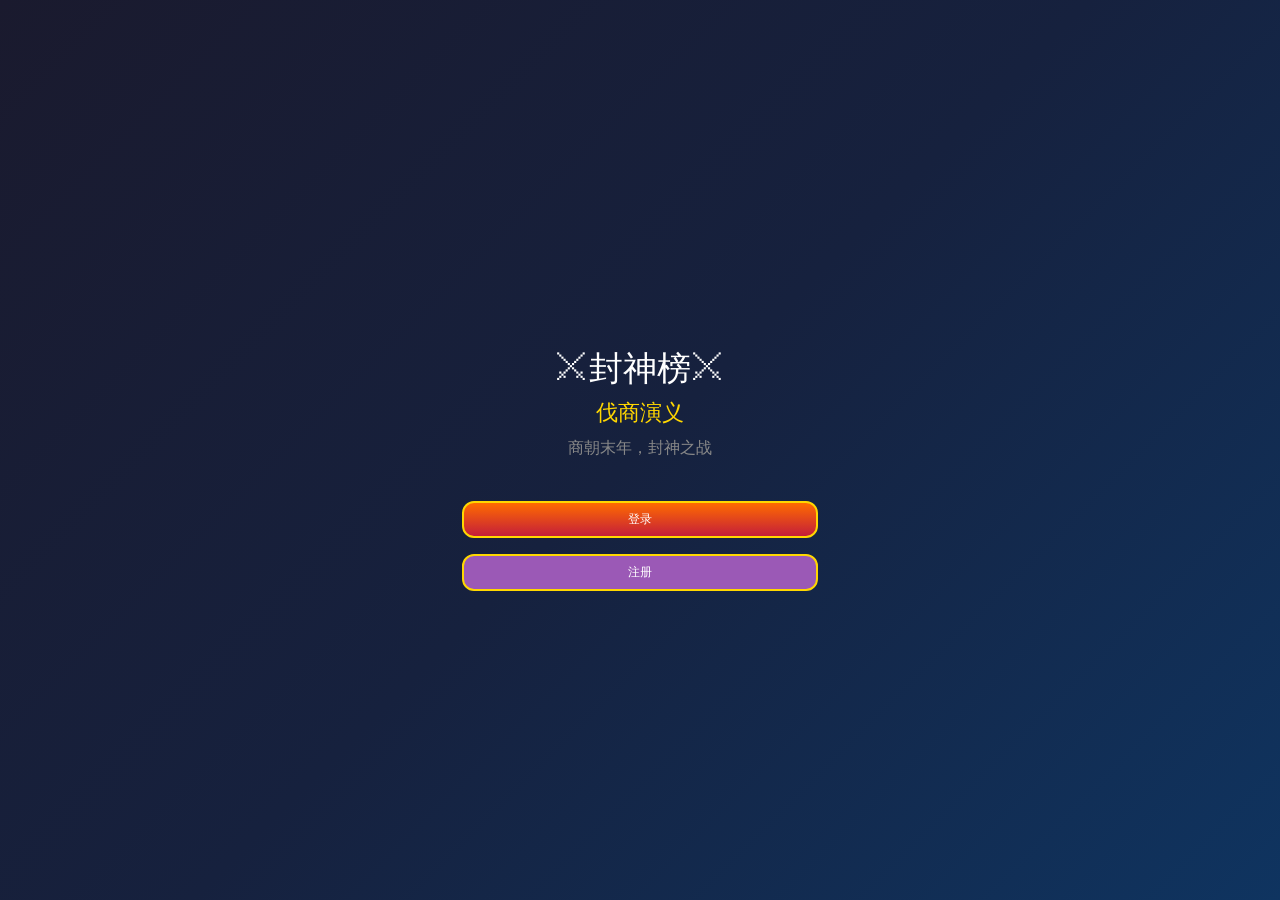
==== target/classes/static/index.html @ 0af7b87e "后端启动成功: 修复PlayerController+H2数据库" ====
<!DOCTYPE html>
<html lang="zh-CN">
<head>
<meta charset="UTF-8">
<meta name="viewport" content="width=device-width,initial-scale=1">
<title>封神榜 - 伐商演义</title>
<style>
*{margin:0;padding:0;box-sizing:border-box}
body{font-family:"Microsoft YaHei";background:linear-gradient(135deg,#1a1a2e,#16213e,#0f3460);min-height:100vh;color:#fff}
#game-container{max-width:480px;margin:0 auto;min-height:100vh}
.screen{display:none;min-height:100vh;flex-direction:column;padding:12px}
.screen.active{display:flex}
.title{font-size:22px;color:#ffd700;text-align:center;margin:10px 0}
.btn{background:linear-gradient(180deg,#ff6b00,#c41e3a);border:2px solid #ffd700;color:#fff;padding:8px 14px;font-size:12px;border-radius:12px;margin:4px;cursor:pointer}
.btn-small{padding:5px 10px;font-size:10px}
.btn-green{background:linear-gradient(180deg,#27ae60,#1e8449)}
#title-screen{justify-content:center;align-items:center;text-align:center}
.menu-buttons{display:flex;flex-direction:column;gap:8px;width:80%;margin-top:20px}
.input-group{margin-bottom:10px}
.input-group input{width:100%;padding:8px;border:2px solid #4a9eff;border-radius:6px;background:rgba(0,0,0,0.3);color:#fff;font-size:13px;text-align:center}
.top-bar{display:flex;justify-content:space-between;padding:6px 10px;background:rgba(0,0,0,0.3);border-radius:6px;margin-bottom:8px;font-size:10px}
.partner-list{display:grid;grid-template-columns:repeat(2,1fr);gap:6px;padding-bottom:55px}
.partner-card{background:rgba(255,255,255,0.08);border-radius:8px;padding:8px;border:1px solid #333;position:relative}
.partner-card.selected{border-color:#ffd700;background:rgba(255,215,0,0.1)}
.star{display:flex;font-size:9px;margin:2px 0}
.star span{color:#ffd700}
.partner-header{display:flex;align-items:center;gap:6px}
.partner-avatar{width:28px;height:28px;border-radius:50%;background:rgba(0,0,0,0.3);display:flex;align-items:center;justify-content:center;font-size:13px}
.upgrade-btn{position:absolute;top:3px;right:3px;font-size:8px;padding:2px 5px;background:#27ae60;border-radius:5px}
.star-btn{position:absolute;bottom:3px;right:3px;font-size:8px;padding:2px 5px;background:#9b59b6;border-radius:5px}
.chapter-list,.quest-list,.rank-list{display:flex;flex-direction:column;gap:6px;padding-bottom:55px}
.chapter-card,.quest-card,.rank-card{background:rgba(255,255,255,0.08);border-radius:8px;padding:8px;display:flex;justify-content:space-between;align-items:center}
.bottom-nav{display:flex;justify-content:space-around;padding:6px;background:rgba(0,0,0,0.5);position:fixed;bottom:0;width:100%;max-width:480px}
.nav-item{display:flex;flex-direction:column;align-items:center;font-size:8px;color:#888;cursor:pointer;padding:3px 6px}
.nav-item.active{color:#ffd700}
.modal{display:none;position:fixed;top:0;left:0;width:100%;height:100%;background:rgba(0,0,0,0.85);justify-content:center;align-items:center;z-index:1000}
.modal.active{display:flex}
.modal-content{background:#1a1a2e;border:2px solid #ffd700;border-radius:12px;padding:12px;max-width:280px;text-align:center}
.shop-items,.treasure-list{display:flex;flex-direction:column;gap:6px;padding-bottom:55px}
.shop-card,.treasure-card{background:rgba(255,255,255,0.08);border-radius:8px;padding:8px;display:flex;align-items:center;gap:8px}
#battle-screen{padding:8px}
.battle-field{flex:1;display:flex;flex-direction:column;justify-content:space-between}
.battle-side{display:flex;flex-direction:column;gap:4px;margin:6px 0}
.battle-unit{display:flex;align-items:center;gap:6px;padding:4px 8px;background:rgba(0,0,0,0.3);border-radius:4px}
.battle-unit.enemy{flex-direction:row-reverse}
.unit-avatar{width:24px;height:24px;border-radius:50%;background:rgba(255,0,0,0.2);display:flex;align-items:center;justify-content:center;font-size:11px}
.unit-hp-bar{width:40px;height:3px;background:#333;border-radius:2px;overflow:hidden}
.unit-hp-fill{height:100%;background:linear-gradient(90deg,#e74c3c,#f39c12);transition:width 0.3s}
.battle-actions{display:grid;grid-template-columns:repeat(2,1fr);gap:4px;padding:8px;background:rgba(0,0,0,0.4);border-radius:8px;margin-top:6px}
.skill-btn{padding:6px;border-radius:4px;font-size:10px;cursor:pointer;border:none}
.skill-btn.normal{background:#3498db;color:#fff}
.skill-btn.skill{background:#9b59b6;color:#fff}
.skill-btn.ultimate{background:linear-gradient(180deg,#e74c3c,#c0392b);color:#ffd700;grid-column:span 2}
.battle-log{font-size:9px;color:#aaa;text-align:center;padding:6px;max-height:40px;overflow-y:auto}
.gacha-card{background:linear-gradient(180deg,#1a1a2e,#0d1b2a);border:3px solid #ffd700;border-radius:12px;padding:12px;margin:10px 0}
.gacha-avatar{font-size:30px}
.gacha-name{color:#ffd700;font-weight:bold;margin-top:4px}
.toast{position:fixed;top:12%;left:50%;transform:translateX(-50%);background:rgba(0,0,0,0.9);color:#ffd700;padding:8px 14px;border-radius:14px;z-index:2000;border:1px solid #ffd700;font-size:11px}
.tab-content{display:none}
.tab-content.active{display:block}
.quest-reward{font-size:9px;color:#ffd700}
</style>
</head>
<body>
<div id="game-container">
<div id="title-screen" class="screen active">
<div style="font-size:34px;margin-top:40px">⚔封神榜⚔</div>
<div class="title" style="margin-top:6px">伐商演义</div>
<div style="color:#888;margin-bottom:18px">商朝末年，封神之战</div>
<div class="menu-buttons">
<button class="btn" onclick="showLogin()">登录</button>
<button class="btn" style="background:#9b59b6" onclick="showRegister()">注册</button>
</div>
</div>
<div id="login-screen" class="screen">
<div class="title">登录</div>
<div class="input-group" style="max-width:220px;margin:0 auto"><input type="text" id="login-username" placeholder="用户名"></div>
<div class="input-group" style="max-width:220px;margin:0 auto"><input type="password" id="login-password" placeholder="密码"></div>
<button class="btn" onclick="doLogin()">登录</button>
<button class="btn btn-small" onclick="showScreen('title-screen')">返回</button>
</div>
<div id="register-screen" class="screen">
<div class="title">注册</div>
<div class="input-group" style="max-width:220px;margin:0 auto"><input type="text" id="reg-username" placeholder="用户名"></div>
<div class="input-group" style="max-width:220px;margin:0 auto"><input type="password" id="reg-password" placeholder="密码"></div>
<button class="btn" onclick="doRegister()">注册</button>
<button class="btn btn-small" onclick="showScreen('title-screen')">返回</button>
</div>
<div id="main-screen" class="screen">
<div class="top-bar"><span>💎 <span id="lingqi">0</span></span><span>💰 <span id="gold">0</span></span><span>⚔ <span id="zhanli">0</span></span></div>
<div id="tab-partners" class="tab-content active"><div style="margin-bottom:6px;font-size:10px;color:#888">点击选择 | ↑升级 | ★升星</div><div id="partners-list" class="partner-list"></div></div>
<div id="tab-battle" class="tab-content"><div id="chapter-list" class="chapter-list"></div></div>
<div id="tab-treasures" class="tab-content"><div id="treasure-list" class="treasure-list"></div></div>
<div id="tab-quests" class="tab-content"><div id="quest-list" class="quest-list"></div></div>
<div id="tab-rank" class="tab-content"><div id="rank-list" class="rank-list"></div></div>
<div class="bottom-nav">
<div class="nav-item active" onclick="showTab('partners')"><span style="font-size:14px">👥</span><span>伙伴</span></div>
<div class="nav-item" onclick="showTab('battle')"><span style="font-size:14px">⚔</span><span>战斗</span></div>
<div class="nav-item" onclick="showTab('treasures')"><span style="font-size:14px">🔮</span><span>法宝</span></div>
<div class="nav-item" onclick="showTab('quests')"><span style="font-size:14px">📋</span><span>任务</span></div>
<div class="nav-item" onclick="showTab('rank')"><span style="font-size:14px">🏆</span><span>排行</span></div>
</div>
</div>
<div id="battle-screen" class="screen">
<div style="text-align:center;margin-bottom:4px"><span id="battle-title" style="color:#ffd700;font-weight:bold">战斗</span></div>
<div class="battle-field"><div class="battle-side" id="enemy-side"></div><div class="battle-log" id="battle-log">战斗开始！</div><div class="battle-side" id="player-side"></div></div>
<div class="battle-actions" id="battle-actions">
<button class="skill-btn normal" onclick="battleAttack()">⚔ 普攻</button>
<button class="skill-btn skill" onclick="battleSkill()">✨ 技能</button>
<button class="skill-btn ultimate" onclick="battleUltimate()">🔥 大招</button>
</div>
<button class="btn btn-small" onclick="exitBattle()" style="margin-top:4px">← 返回</button>
</div>
</div>
<div id="modal" class="modal" onclick="closeModal()">
<div class="modal-content" onclick="event.stopPropagation()">
<h3 id="modal-title" style="color:#ffd700;margin-bottom:8px">提示</h3>
<p id="modal-text" style="margin-bottom:10px"></p>
<div id="modal-buttons"></div>
</div>
</div>
<script>
var API_BASE = "http://localhost:8080/api";
var state = {token: "", playerId: null, username: "", player: null, partners: [], treasures: [], battle: null};

function showScreen(id) {
    document.querySelectorAll(".screen").forEach(function(x){x.classList.remove("active")});
    document.getElementById(id).classList.add("active");
}
function showLogin(){showScreen("login-screen")}
function showRegister(){showScreen("register-screen")}
function showTab(tab) {
    document.querySelectorAll(".nav-item").forEach(function(x){x.classList.remove("active")});
    event.target.closest(".nav-item").classList.add("active");
    document.querySelectorAll(".tab-content").forEach(function(x){x.classList.remove("active")});
    document.getElementById("tab-"+tab).classList.add("active");
    if(tab==="partners")loadPartners();
    else if(tab==="battle")loadChapters();
    else if(tab==="treasures")loadTreasures();
    else if(tab==="quests")loadQuests();
    else if(tab==="rank")loadRanks();
}
function showToast(msg) {
    var t=document.createElement("div");
    t.className="toast";t.textContent=msg;document.body.appendChild(t);
    setTimeout(function(){t.remove()},2000);
}
function showModal(txt,tit) {
    document.getElementById("modal-title").textContent=tit||"提示";
    document.getElementById("modal-text").textContent=txt;
    document.getElementById("modal-buttons").innerHTML='<button class="btn" onclick="closeModal()">确定</button>';
    document.getElementById("modal").classList.add("active");
}
function closeModal(){document.getElementById("modal").classList.remove("active")}

async function api(url, data) {
    var opts = {method: data ? "POST" : "GET", headers:{"Content-Type":"application/json"}};
    if(state.token) opts.headers["Authorization"] = "Bearer " + state.token;
    if(data) opts.body = JSON.stringify(data);
    var res = await fetch(API_BASE + url, opts);
    return await res.json();
}

async function doLogin() {
    var username = document.getElementById("login-username").value.trim();
    var password = document.getElementById("login-password").value;
    if(!username || !password) return showModal("请输入用户名和密码");
    var r = await api("/auth/login", {username:username, password:password});
    if(r.success) {
        state.token = r.token;
        state.playerId = r.playerId;
        state.username = r.username;
        localStorage.setItem("fengshen_token", r.token);
        localStorage.setItem("fengshen_playerId", r.playerId);
        showScreen("main-screen");
        loadAll();
    } else {
        showModal(r.message);
    }
}

async function doRegister() {
    var username = document.getElementById("reg-username").value.trim();
    var password = document.getElementById("reg-password").value;
    if(!username || !password) return showModal("请输入用户名和密码");
    var r = await api("/auth/register", {username:username, password:password});
    if(r.success) {
        showToast("注册成功，请登录");
        showScreen("login-screen");
    } else {
        showModal(r.message);
    }
}

async function loadAll() {
    var r = await api("/player/" + state.playerId);
    if(r.success) {
        state.player = r.player;
        state.partners = r.partners || [];
        state.treasures = r.treasures || [];
        renderTopBar();
    }
}

function renderTopBar() {
    document.getElementById("lingqi").textContent = state.player.lingqi || 0;
    document.getElementById("gold").textContent = state.player.gold || 0;
    document.getElementById("zhanli").textContent = calcZhanli();
}

function calcZhanli() {
    return state.partners.reduce(function(s,p){return s+(p.hp||0)+(p.atk||0)*2;},0)+(state.player.name.length||0)*10;
}

async function loadPartners() {
    var r = await api("/partner/list?playerId=" + state.playerId);
    if(r.success) {
        state.partners = r.partners || [];
        renderPartners();
    }
}

function renderPartners() {
    var list = document.getElementById("partners-list");
    if(state.partners.length === 0) {
        list.innerHTML = '<div style="grid-column:span2;text-align:center;padding:20px;color:#888">暂无伙伴<br><button class="btn" style="margin-top:10px" onclick="doGacha()">抽卡</button></div>';
        return;
    }
    list.innerHTML = state.partners.map(function(p,i) {
        var sel = p.selected ? "selected" : "";
        var cost = Math.floor(50 * Math.pow(1.5, p.level||1));
        var starCost = Math.floor(200 * Math.pow(2, p.star||0));
        var stars = "★".repeat(p.star||0);
        return '<div class="partner-card ' + sel + '" onclick="togglePartner(' + i + ')"><div class="partner-header"><div class="partner-avatar">' + p.icon + '</div><div><div style="font-weight:bold;font-size:11px">' + p.name + '</div><div style="font-size:8px;color:#888">Lv.' + (p.level||1) + '</div></div></div><div class="star"><span>' + stars + '</span></div><div style="font-size:8px;color:#aaa">♥ ' + p.hp + ' | ⚔ ' + p.atk + '</div><button class="upgrade-btn" onclick="event.stopPropagation();upgradePartner(' + i + ')">↑' + cost + '</button><button class="star-btn" onclick="event.stopPropagation();starPartner(' + i + ')">★' + starCost + '</button></div>';
    }).join("");
}

async function togglePartner(i) {
    var p = state.partners[i];
    var r = await api("/partner/select", {playerId:state.playerId, partnerId:p.id, selected:!p.selected});
    if(r.success) loadPartners();
}

async function upgradePartner(i) {
    var p = state.partners[i];
    var r = await api("/gacha/upgrade", {playerId:state.playerId, partnerId:p.id});
    if(r.success) {showToast(p.name + " 升级到 Lv." + r.level); loadPartners(); renderTopBar();}
    else showModal(r.message);
}

async function starPartner(i) {
    var p = state.partners[i];
    var r = await api("/partner/star", {playerId:state.playerId, partnerId:p.id});
    if(r.success) {showToast(p.name + " 升星到 " + r.star + "★"); loadPartners(); renderTopBar();}
    else showModal(r.message);
}

async function doGacha() {
    var r = await api("/gacha/draw", {playerId:state.playerId, cost:50});
    if(r.success) {
        showModal("<div class='gacha-card' style='border-color:#" + (r.quality=="red"?"e74c3c":r.quality=="orange"?"e67e22":"9b59b6") + "'><div class='gacha-avatar'>" + r.partner.icon + "</div><div class='gacha-name'>" + r.partner.name + "</div></div>", "抽卡结果");
        loadPartners();
        loadAll();
    } else {
        showModal(r.message);
    }
}

async function loadChapters() {
    var r = await api("/player/chapters");
    var list = document.getElementById("chapter-list");
    list.innerHTML = r.map(function(c) {
        return '<div class="chapter-card"><div><div style="font-weight:bold">' + c.name + '</div><div style="font-size:9px;color:#888">' + c.title + " - " + c.desc + '</div></div><div><button class="btn btn-small" onclick="startBattle(' + c.id + ')">战斗</button></div></div>';
    }).join("");
}

async function startBattle(chapterId) {
    var r = await api("/battle/start", {playerId:state.playerId, chapterId:chapterId});
    if(!r.success) {showModal(r.message);return;}
    if(r.playerUnits.length === 0) {showModal("请先选择伙伴");return;}
    state.battle = {chapterId:chapterId, units:r.playerUnits, enemies:r.enemyUnits, turn:1, log:["战斗开始！"]};
    showScreen("battle-screen");
    document.getElementById("battle-title").textContent = r.chapterId + "章";
    renderBattle();
}

function renderBattle() {
    var b = state.battle;
    document.getElementById("enemy-side").innerHTML = b.enemies.filter(function(u){return u.currentHp>0}).map(function(u){return"<div class='battle-unit enemy'><div class='unit-avatar'>"+u.icon+"</div><div style='flex:1'><div style='font-size:11px'>"+u.name+"</div><div class='unit-hp-bar'><div class='unit-hp-fill' style='width:"+(u.currentHp/u.maxHp*100)+"%'></div></div></div></div>"}).join("");
    document.getElementById("player-side").innerHTML = b.units.filter(function(u){return u.currentHp>0}).map(function(u){return"<div class='battle-unit'><div class='unit-avatar' style='background:rgba(0,100,255,0.2)'>"+u.icon+"</div><div style='flex:1'><div style='font-size:11px'>"+u.name+"</div><div class='unit-hp-bar'><div class='unit-hp-fill' style='width:"+(u.currentHp/u.maxHp*100)+"%'></div></div></div></div>"}).join("");
    document.getElementById("battle-log").innerHTML = b.log.slice(-3).join("<br>");
    var pa = b.units.filter(function(u){return u.currentHp>0}).length;
    var ea = b.enemies.filter(function(u){return u.currentHp>0}).length;
    if(ea===0){battleWin();return;}
    if(pa===0){battleLose();return;}
}

async function battleAttack() {
    var b = state.battle;
    var pl = b.units.filter(function(u){return u.currentHp>0});
    var en = b.enemies.filter(function(u){return u.currentHp>0});
    if(pl.length===0||en.length===0)return;
    var att = pl[Math.floor(Math.random()*pl.length)];
    var tgt = en[Math.floor(Math.random()*en.length)];
    var dmg = Math.max(1, att.atk - Math.floor(Math.random()*20));
    tgt.currentHp = Math.max(0, tgt.currentHp - dmg);
    b.log.push("⚔ " + att.name + " 普攻 " + tgt.name + "，造成 " + dmg + " 伤害");
    if(tgt.currentHp>0 && en.length>0) {
        var eAtt = en[Math.floor(Math.random()*en.length)];
        var eTgt = pl[Math.floor(Math.random()*pl.length)];
        var eDmg = Math.max(1, eAtt.atk - Math.floor(Math.random()*25));
        eTgt.currentHp = Math.max(0, eTgt.currentHp - eDmg);
        b.log.push("💢 " + eAtt.name + " 反击 " + eTgt.name + "，造成 " + eDmg + " 伤害");
    }
    b.turn++;renderBattle();
}

async function battleSkill() {
    var b = state.battle;
    var pl = b.units.filter(function(u){return u.currentHp>0});
    var en = b.enemies.filter(function(u){return u.currentHp>0});
    if(pl.length===0||en.length===0)return;
    var att = pl[Math.floor(Math.random()*pl.length)];
    var tgt = en[Math.floor(Math.random()*en.length)];
    var dmg = Math.max(1, Math.floor(att.atk*1.5) - Math.floor(Math.random()*20));
    tgt.currentHp = Math.max(0, tgt.currentHp - dmg);
    b.log.push("✨ " + att.name + " 使用技能，重创 " + tgt.name + "，造成 " + dmg + " 伤害");
    if(tgt.currentHp>0 && en.length>0) {
        var eAtt = en[Math.floor(Math.random()*en.length)];
        var eTgt = pl[Math.floor(Math.random()*pl.length)];
        var eDmg = Math.max(1, eAtt.atk - Math.floor(Math.random()*25));
        eTgt.currentHp = Math.max(0, eTgt.currentHp - eDmg);
        b.log.push("💢 " + eAtt.name + " 反击 " + eTgt.name + "，造成 " + eDmg + " 伤害");
    }
    b.turn++;renderBattle();
}

async function battleUltimate() {
    var b = state.battle;
    var pl = b.units.filter(function(u){return u.currentHp>0});
    var en = b.enemies.filter(function(u){return u.currentHp>0});
    if(pl.length===0||en.length===0)return;
    var td = 0;
    pl.forEach(function(att){en.forEach(function(tgt){if(tgt.currentHp>0){var d=Math.max(1,Math.floor(att.atk*2)-Math.floor(Math.random()*30));tgt.currentHp=Math.max(0,tgt.currentHp-d);td+=d}})});
    b.log.push("🔥 " + pl.map(function(p){return p.name;}).join("、") + " 发动合体大招，造成 " + td + " 群体伤害！");
    var eAtt = en.find(function(u){return u.currentHp>0});
    if(eAtt) {
        var eTgt = pl[Math.floor(Math.random()*pl.length)];
        var eDmg = Math.max(1, Math.floor(eAtt.atk*1.2)-Math.floor(Math.random()*20));
        eTgt.currentHp = Math.max(0, eTgt.currentHp - eDmg);
        b.log.push("💢 " + eAtt.name + " 反击 " + eTgt.name + "，造成 " + eDmg + " 伤害");
    }
    b.turn++;renderBattle();
}

async function battleWin() {
    var r = await api("/battle/result", {playerId:state.playerId, chapterId:state.battle.chapterId, win:true});
    document.getElementById("battle-log").innerHTML = "<span style='color:#ffd700'>🎉 战斗胜利！</span>";
    document.getElementById("battle-actions").innerHTML = "<div style='grid-column:span 3;text-align:center;padding:10px'><div style='color:#ffd700;margin-bottom:10px'>获得 " + (r.lingqi||0) + "灵气 " + (r.gold||0) + "金币</div><button class='btn' onclick='exitBattle()'>返回</button></div>";
    loadAll();
}

function battleLose() {
    document.getElementById("battle-log").innerHTML = "<span style='color:#e74c3c'>💀 战斗失败！</span>";
    document.getElementById("battle-actions").innerHTML = "<div style='grid-column:span 3;text-align:center;padding:10px'><button class='btn' onclick='startBattle(state.battle.chapterId)'>重新挑战</button><button class='btn' onclick='exitBattle()'>返回</button></div>";
}

function exitBattle(){state.battle=null;showScreen("main-screen");loadAll();}

async function loadTreasures() {
    var r = await api("/treasure/list?playerId=" + state.playerId);
    if(r.success) {
        var list = document.getElementById("treasure-list");
        list.innerHTML = r.allTreasures.map(function(t) {
            var owned = r.treasures.some(function(x){return x.treasureId===t.id});
            var btn = owned ? "✓ 已领" : "<button class='btn btn-small' onclick='receiveTreasure(" + t.id + ")'>领取</button>";
            return '<div class="treasure-card"><div style="font-size:18px">' + t.icon + '</div><div style="flex:1"><div style="font-weight:bold;font-size:10px">' + t.name + '</div><div style="font-size:8px;color:#ffd700">' + t.bonus + '</div></div>' + btn + '</div>';
        }).join("");
    }
}

async function receiveTreasure(id) {
    var r = await api("/treasure/receive", {playerId:state.playerId, treasureId:id});
    if(r.success) showToast("获得法宝 " + r.treasure.name);
    loadTreasures();
}

async function loadQuests() {
    var r = await api("/quest/list");
    var list = document.getElementById("quest-list");
    list.innerHTML = r.map(function(q) {
        return '<div class="quest-card"><div><div style="font-weight:bold;font-size:11px">' + q.name + '</div><div style="font-size:9px;color:#888">' + q.desc + '</div></div><div style="text-align:right"><div class="quest-reward">💎' + (q.reward.lingqi||q.reward.gold||0) + '</div><button class="btn btn-small btn-green" onclick="claimQuest(' + q.id + ')">领取</button></div></div>';
    }).join("");
}

async function claimQuest(id) {
    var r = await api("/quest/claim", {playerId:state.playerId, questId:id});
    if(r.success) {showToast("任务完成！");loadAll();}
}

async function loadRanks() {
    var r = await api("/rank/list");
    if(r.success) {
        var zhanliRank = r.zhanliRank || [];
        var list = document.getElementById("rank-list");
        list.innerHTML = '<div style="font-weight:bold;margin-bottom:6px">战力榜</div>' + zhanliRank.map(function(p,i) {
            return '<div class="rank-card"><div style="width:20px;font-size:11px;font-weight:bold;color:#ffd700">' + (i+1) + '</div><div style="flex:1"><div style="font-size:11px">' + (p.name||"玩家") + '</div><div style="font-size:9px;color:#888">战力:' + (p.zhanli||0) + '</div></div></div>';
        }).join("");
    }
}

var token = localStorage.getItem("fengshen_token");
var playerId = localStorage.getItem("fengshen_playerId");
if(token && playerId) {
    state.token = token;
    state.playerId = parseInt(playerId);
    showScreen("main-screen");
    loadAll();
}
</script>
</body>
</html>
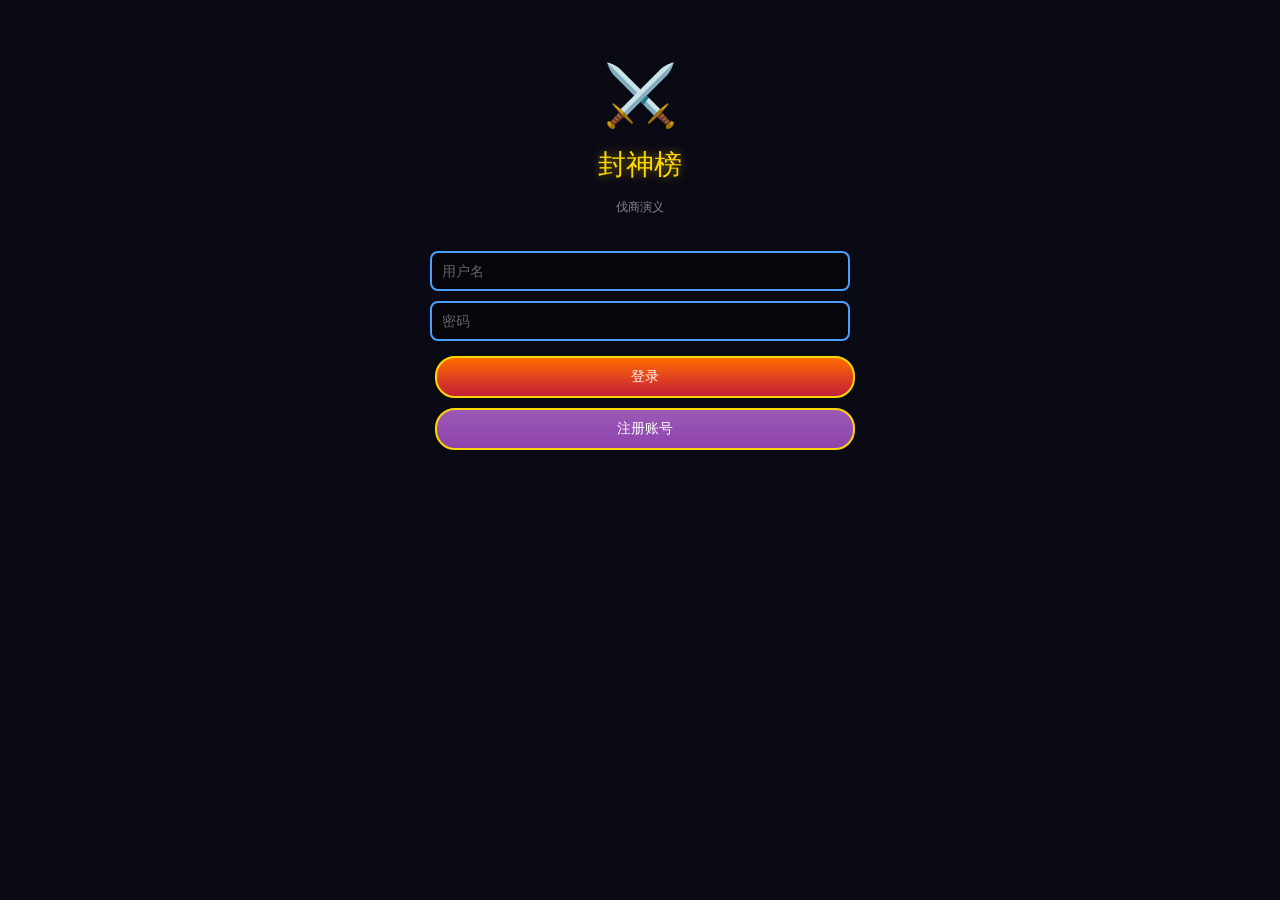
==== commit e63ab148: "新增230武将形象配置：阵营专属图标+品质颜色" ====
--- a/target/classes/static/index.html
+++ b/target/classes/static/index.html
@@ -2,420 +2,591 @@
 <html lang="zh-CN">
 <head>
 <meta charset="UTF-8">
-<meta name="viewport" content="width=device-width,initial-scale=1">
+<meta name="viewport" content="width=device-width,initial-scale=1,user-scalable=no">
 <title>封神榜 - 伐商演义</title>
 <style>
-*{margin:0;padding:0;box-sizing:border-box}
-body{font-family:"Microsoft YaHei";background:linear-gradient(135deg,#1a1a2e,#16213e,#0f3460);min-height:100vh;color:#fff}
-#game-container{max-width:480px;margin:0 auto;min-height:100vh}
-.screen{display:none;min-height:100vh;flex-direction:column;padding:12px}
+*{margin:0;padding:0;box-sizing:border-box;-webkit-tap-highlight-color:transparent}
+body{font-family:"Microsoft YaHei";background:#0a0a15;color:#fff;overflow-x:hidden}
+#app{max-width:480px;margin:0 auto;min-height:100vh;position:relative}
+.screen{display:none;min-height:100vh;flex-direction:column;padding:10px}
 .screen.active{display:flex}
-.title{font-size:22px;color:#ffd700;text-align:center;margin:10px 0}
-.btn{background:linear-gradient(180deg,#ff6b00,#c41e3a);border:2px solid #ffd700;color:#fff;padding:8px 14px;font-size:12px;border-radius:12px;margin:4px;cursor:pointer}
-.btn-small{padding:5px 10px;font-size:10px}
+
+.title{font-size:20px;color:#ffd700;text-align:center;margin:15px 0;text-shadow:0 0 10px rgba(255,215,0,0.5)}
+.subtitle{font-size:12px;color:#888;text-align:center;margin-bottom:15px}
+
+/* 按钮 */
+.btn{background:linear-gradient(180deg,#ff6b00,#c41e3a);border:2px solid #ffd700;color:#fff;padding:10px 20px;border-radius:20px;cursor:pointer;font-size:14px;margin:5px}
+.btn:active{transform:scale(0.95)}
+.btn-small{padding:6px 12px;font-size:12px}
 .btn-green{background:linear-gradient(180deg,#27ae60,#1e8449)}
-#title-screen{justify-content:center;align-items:center;text-align:center}
-.menu-buttons{display:flex;flex-direction:column;gap:8px;width:80%;margin-top:20px}
-.input-group{margin-bottom:10px}
-.input-group input{width:100%;padding:8px;border:2px solid #4a9eff;border-radius:6px;background:rgba(0,0,0,0.3);color:#fff;font-size:13px;text-align:center}
-.top-bar{display:flex;justify-content:space-between;padding:6px 10px;background:rgba(0,0,0,0.3);border-radius:6px;margin-bottom:8px;font-size:10px}
-.partner-list{display:grid;grid-template-columns:repeat(2,1fr);gap:6px;padding-bottom:55px}
-.partner-card{background:rgba(255,255,255,0.08);border-radius:8px;padding:8px;border:1px solid #333;position:relative}
+.btn-blue{background:linear-gradient(180deg,#3498db,#2980b9)}
+.btn-purple{background:linear-gradient(180deg,#9b59b6,#8e44ad)}
+.btn-gold{background:linear-gradient(180deg,#f39c12,#e67e22)}
+
+/* 输入框 */
+input{width:100%;padding:10px;border:2px solid #4a9eff;border-radius:8px;background:rgba(0,0,0,0.5);color:#fff;font-size:14px;margin-bottom:10px}
+input::placeholder{color:#666}
+
+/* 顶部状态栏 */
+.top-bar{display:flex;justify-content:space-between;padding:8px 12px;background:rgba(0,0,0,0.6);border-radius:8px;margin-bottom:10px;font-size:12px}
+.resource{display:flex;gap:10px}
+.resource span{display:flex;align-items:center;gap:3px}
+
+/* 底部导航 */
+.bottom-nav{display:flex;justify-content:space-around;padding:8px;background:rgba(0,0,0,0.8);position:fixed;bottom:0;width:100%;max-width:480px;border-top:1px solid #333}
+.nav-item{display:flex;flex-direction:column;align-items:center;font-size:10px;color:#888;cursor:pointer;padding:5px 10px}
+.nav-item.active{color:#ffd700}
+.nav-item span{font-size:18px}
+
+/* 卡片 */
+.card{background:rgba(255,255,255,0.05);border-radius:10px;padding:12px;margin-bottom:8px;border:1px solid #333}
+.card-header{display:flex;justify-content:space-between;align-items:center;margin-bottom:8px}
+.card-title{font-size:14px;color:#ffd700}
+
+/* 伙伴卡片 */
+.partner-grid{display:grid;grid-template-columns:repeat(3,1fr);gap:8px;padding-bottom:60px}
+.partner-card{background:rgba(255,255,255,0.08);border-radius:10px;padding:10px;text-align:center;border:2px solid transparent}
 .partner-card.selected{border-color:#ffd700;background:rgba(255,215,0,0.1)}
-.star{display:flex;font-size:9px;margin:2px 0}
-.star span{color:#ffd700}
-.partner-header{display:flex;align-items:center;gap:6px}
-.partner-avatar{width:28px;height:28px;border-radius:50%;background:rgba(0,0,0,0.3);display:flex;align-items:center;justify-content:center;font-size:13px}
-.upgrade-btn{position:absolute;top:3px;right:3px;font-size:8px;padding:2px 5px;background:#27ae60;border-radius:5px}
-.star-btn{position:absolute;bottom:3px;right:3px;font-size:8px;padding:2px 5px;background:#9b59b6;border-radius:5px}
-.chapter-list,.quest-list,.rank-list{display:flex;flex-direction:column;gap:6px;padding-bottom:55px}
-.chapter-card,.quest-card,.rank-card{background:rgba(255,255,255,0.08);border-radius:8px;padding:8px;display:flex;justify-content:space-between;align-items:center}
-.bottom-nav{display:flex;justify-content:space-around;padding:6px;background:rgba(0,0,0,0.5);position:fixed;bottom:0;width:100%;max-width:480px}
-.nav-item{display:flex;flex-direction:column;align-items:center;font-size:8px;color:#888;cursor:pointer;padding:3px 6px}
-.nav-item.active{color:#ffd700}
-.modal{display:none;position:fixed;top:0;left:0;width:100%;height:100%;background:rgba(0,0,0,0.85);justify-content:center;align-items:center;z-index:1000}
+.partner-card.red{border-color:#e74c3c}
+.partner-card.orange{border-color:#e67e22}
+.partner-card.purple{border-color:#9b59b6}
+.partner-card.blue{border-color:#3498db}
+.avatar{width:50px;height:50px;border-radius:50%;background:rgba(0,0,0,0.5);margin:0 auto 5px;display:flex;align-items:center;justify-content:center;font-size:24px}
+.name{font-size:12px;margin:3px 0}
+.stats{font-size:10px;color:#888}
+.star{color:#ffd700;font-size:10px}
+
+/* 技能卡片 */
+.skill-grid{display:grid;grid-template-columns:repeat(2,1fr);gap:8px;padding-bottom:60px}
+.skill-card{background:rgba(255,255,255,0.08);border-radius:10px;padding:12px;border:2px solid #333}
+.skill-card.level-1{border-color:#3498db}
+.skill-card.level-2{border-color:#9b59b6}
+.skill-card.level-3{border-color:#e67e22}
+.skill-card.level-4{border-color:#e74c3c}
+.skill-card.level-5{border-color:#ffd700}
+.skill-name{font-size:14px;color:#fff;margin-bottom:5px}
+.skill-desc{font-size:11px;color:#888;margin-bottom:8px}
+.skill-stars{display:flex;gap:2px;margin-bottom:5px}
+.skill-stars span{color:#ffd700;font-size:12px}
+.skill-bonus{font-size:11px;color:#27ae60}
+
+/* 联盟 */
+.alliance-card{background:rgba(255,255,255,0.08);border-radius:10px;padding:15px;margin-bottom:10px}
+.alliance-header{display:flex;justify-content:space-between;align-items:center}
+.alliance-name{font-size:16px;color:#ffd700}
+.alliance-members{font-size:12px;color:#888}
+
+/* 排行榜 */
+.rank-item{display:flex;align-items:center;gap:10px;padding:10px;background:rgba(255,255,255,0.05);border-radius:8px;margin-bottom:5px}
+.rank-num{font-size:18px;color:#ffd700;width:30px}
+.rank-info{flex:1}
+.rank-name{font-size:14px}
+.rank-score{font-size:12px;color:#888}
+
+/* 战斗 */
+.battle-arena{background:rgba(0,0,0,0.5);border-radius:10px;padding:15px;margin-bottom:10px;min-height:200px}
+.battle-side{display:flex;justify-content:space-between;align-items:center;margin-bottom:15px}
+.battle-team{display:flex;gap:5px}
+.battle-unit{width:40px;height:40px;border-radius:50%;background:rgba(255,0,0,0.3);display:flex;align-items:center;justify-content:center;font-size:18px}
+.battle-unit.my{background:rgba(0,255,0,0.3)}
+.vs{font-size:20px;color:#ffd700}
+.battle-log{background:rgba(0,0,0,0.5);border-radius:8px;padding:10px;height:100px;overflow-y:auto;font-size:12px;margin-bottom:10px}
+
+/* 弹窗 */
+.modal{display:none;position:fixed;top:0;left:0;width:100%;height:100%;background:rgba(0,0,0,0.9);justify-content:center;align-items:center;z-index:1000}
 .modal.active{display:flex}
-.modal-content{background:#1a1a2e;border:2px solid #ffd700;border-radius:12px;padding:12px;max-width:280px;text-align:center}
-.shop-items,.treasure-list{display:flex;flex-direction:column;gap:6px;padding-bottom:55px}
-.shop-card,.treasure-card{background:rgba(255,255,255,0.08);border-radius:8px;padding:8px;display:flex;align-items:center;gap:8px}
-#battle-screen{padding:8px}
-.battle-field{flex:1;display:flex;flex-direction:column;justify-content:space-between}
-.battle-side{display:flex;flex-direction:column;gap:4px;margin:6px 0}
-.battle-unit{display:flex;align-items:center;gap:6px;padding:4px 8px;background:rgba(0,0,0,0.3);border-radius:4px}
-.battle-unit.enemy{flex-direction:row-reverse}
-.unit-avatar{width:24px;height:24px;border-radius:50%;background:rgba(255,0,0,0.2);display:flex;align-items:center;justify-content:center;font-size:11px}
-.unit-hp-bar{width:40px;height:3px;background:#333;border-radius:2px;overflow:hidden}
-.unit-hp-fill{height:100%;background:linear-gradient(90deg,#e74c3c,#f39c12);transition:width 0.3s}
-.battle-actions{display:grid;grid-template-columns:repeat(2,1fr);gap:4px;padding:8px;background:rgba(0,0,0,0.4);border-radius:8px;margin-top:6px}
-.skill-btn{padding:6px;border-radius:4px;font-size:10px;cursor:pointer;border:none}
-.skill-btn.normal{background:#3498db;color:#fff}
-.skill-btn.skill{background:#9b59b6;color:#fff}
-.skill-btn.ultimate{background:linear-gradient(180deg,#e74c3c,#c0392b);color:#ffd700;grid-column:span 2}
-.battle-log{font-size:9px;color:#aaa;text-align:center;padding:6px;max-height:40px;overflow-y:auto}
-.gacha-card{background:linear-gradient(180deg,#1a1a2e,#0d1b2a);border:3px solid #ffd700;border-radius:12px;padding:12px;margin:10px 0}
-.gacha-avatar{font-size:30px}
-.gacha-name{color:#ffd700;font-weight:bold;margin-top:4px}
-.toast{position:fixed;top:12%;left:50%;transform:translateX(-50%);background:rgba(0,0,0,0.9);color:#ffd700;padding:8px 14px;border-radius:14px;z-index:2000;border:1px solid #ffd700;font-size:11px}
-.tab-content{display:none}
-.tab-content.active{display:block}
-.quest-reward{font-size:9px;color:#ffd700}
+.modal-content{background:#1a1a2e;border:2px solid #ffd700;border-radius:15px;padding:20px;max-width:320px;width:90%;text-align:center}
+.modal-title{font-size:16px;color:#ffd700;margin-bottom:15px}
+.modal-body{font-size:14px;margin-bottom:15px}
+.modal-btns{display:flex;flex-wrap:wrap;justify-content:center;gap:10px}
+
+/* 标签页 */
+.tabs{display:flex;gap:5px;margin-bottom:10px;overflow-x:auto}
+.tab{padding:8px 15px;background:rgba(255,255,255,0.1);border-radius:15px;font-size:12px;cursor:pointer}
+.tab.active{background:#ffd700;color:#000}
+
+/* 消息提示 */
+.toast{position:fixed;top:50%;left:50%;transform:translate(-50%,-50%);background:rgba(0,0,0,0.9);color:#fff;padding:15px 25px;border-radius:10px;font-size:14px;z-index:2000;display:none}
+.toast.show{display:block;animation:fadeInOut 2s}
+@keyframes fadeInOut{0%{opacity:0}20%{opacity:1}80%{opacity:1}100%{opacity:0}}
+
+/* 加载中 */
+.loading{text-align:center;padding:20px;color:#888}
+
+/* 详情 */
+.detail-row{display:flex;justify-content:space-between;padding:8px 0;border-bottom:1px solid #333}
+.detail-label{color:#888}
+.detail-value{color:#ffd700}
 </style>
 </head>
 <body>
-<div id="game-container">
-<div id="title-screen" class="screen active">
-<div style="font-size:34px;margin-top:40px">⚔封神榜⚔</div>
-<div class="title" style="margin-top:6px">伐商演义</div>
-<div style="color:#888;margin-bottom:18px">商朝末年，封神之战</div>
-<div class="menu-buttons">
-<button class="btn" onclick="showLogin()">登录</button>
-<button class="btn" style="background:#9b59b6" onclick="showRegister()">注册</button>
+<div id="app">
+
+<!-- 登录页面 -->
+<div id="login-screen" class="screen active">
+    <div style="text-align:center;margin-top:50px">
+        <div style="font-size:60px">⚔️</div>
+        <div class="title" style="font-size:28px">封神榜</div>
+        <div class="subtitle">伐商演义</div>
+    </div>
+    <div style="padding:20px">
+        <input type="text" id="login-username" placeholder="用户名">
+        <input type="password" id="login-password" placeholder="密码">
+        <button class="btn" style="width:100%" onclick="doLogin()">登录</button>
+        <button class="btn btn-purple" style="width:100%" onclick="showRegister()">注册账号</button>
+    </div>
 </div>
+
+<!-- 注册页面 -->
+<div id="register-screen" class="screen">
+    <div class="title">注册账号</div>
+    <div style="padding:20px">
+        <input type="text" id="reg-username" placeholder="用户名">
+        <input type="password" id="reg-password" placeholder="密码">
+        <input type="text" id="reg-nickname" placeholder="昵称">
+        <button class="btn" style="width:100%" onclick="doRegister()">注册</button>
+        <button class="btn btn-small" style="width:100%" onclick="showScreen('login-screen')">返回登录</button>
+    </div>
 </div>
-<div id="login-screen" class="screen">
-<div class="title">登录</div>
-<div class="input-group" style="max-width:220px;margin:0 auto"><input type="text" id="login-username" placeholder="用户名"></div>
-<div class="input-group" style="max-width:220px;margin:0 auto"><input type="password" id="login-password" placeholder="密码"></div>
-<button class="btn" onclick="doLogin()">登录</button>
-<button class="btn btn-small" onclick="showScreen('title-screen')">返回</button>
+
+<!-- 主页面 -->
+<div id="main-screen" class="screen">
+    <div class="top-bar">
+        <div class="resource">
+            <span>💰<span id="gold">0</span></span>
+            <span>💎<span id="lingqi">0</span></span>
+        </div>
+        <div>Lv.<span id="level">1</span></div>
+    </div>
+    
+    <div class="tabs">
+        <div class="tab active" onclick="switchTab('partners')">伙伴</div>
+        <div class="tab" onclick="switchTab('skills')">技能</div>
+        <div class="tab" onclick="switchTab('battle')">战斗</div>
+        <div class="tab" onclick="switchTab('alliance')">联盟</div>
+        <div class="tab" onclick="switchTab('season')">赛季</div>
+    </div>
+    
+    <!-- 伙伴页 -->
+    <div id="tab-partners" class="tab-content">
+        <div class="card">
+            <div class="card-header">
+                <span class="card-title">我的伙伴</span>
+                <button class="btn btn-small btn-green" onclick="doGacha()">抽卡</button>
+            </div>
+        </div>
+        <div class="partner-grid" id="partner-list"></div>
+    </div>
+    
+    <!-- 技能页 -->
+    <div id="tab-skills" class="tab-content" style="display:none">
+        <div class="card">
+            <div class="card-header">
+                <span class="card-title">我的技能</span>
+                <button class="btn btn-small btn-gold" onclick="showSkillExchange()">兑换</button>
+            </div>
+        </div>
+        <div class="skill-grid" id="my-skill-list"></div>
+        
+        <div class="card" style="margin-top:15px">
+            <div class="card-title">可兑换技能</div>
+        </div>
+        <div class="skill-grid" id="skill-exchange-list"></div>
+    </div>
+    
+    <!-- 战斗页 -->
+    <div id="tab-battle" class="tab-content" style="display:none">
+        <div class="battle-arena">
+            <div class="battle-side">
+                <div class="battle-team" id="battle-team1"></div>
+                <div class="vs">VS</div>
+                <div class="battle-team" id="battle-team2"></div>
+            </div>
+            <div class="battle-log" id="battle-log">选择队伍后点击战斗</div>
+        </div>
+        <div style="display:grid;grid-template-columns:1fr 1fr;gap:10px">
+            <button class="btn btn-green" onclick="doBattle()">开始战斗</button>
+            <button class="btn btn-blue" onclick="simulateBattle()">阵容模拟</button>
+        </div>
+        <div class="card" style="margin-top:15px">
+            <div class="card-title">队伍设置</div>
+            <div id="team-list"></div>
+        </div>
+    </div>
+    
+    <!-- 联盟页 -->
+    <div id="tab-alliance" class="tab-content" style="display:none">
+        <div class="card">
+            <div class="card-header">
+                <span class="card-title">我的联盟</span>
+                <button class="btn btn-small btn-purple" onclick="showAllianceCreate()">创建</button>
+            </div>
+            <div id="my-alliance"></div>
+        </div>
+        <div class="card">
+            <div class="card-title">联盟列表</div>
+            <div id="alliance-list"></div>
+        </div>
+    </div>
+    
+    <!-- 赛季页 -->
+    <div id="tab-season" class="tab-content" style="display:none">
+        <div class="card">
+            <div class="card-title">当前赛季</div>
+            <div id="current-season"></div>
+        </div>
+        <div class="card">
+            <div class="card-title">封神榜排行</div>
+            <div id="season-ranking"></div>
+        </div>
+        <div class="card">
+            <div class="card-title">我的战功</div>
+            <div id="my-credits"></div>
+        </div>
+    </div>
+    
+    <div class="bottom-nav">
+        <div class="nav-item active" onclick="showTab('partners')"><span>👥</span><span>伙伴</span></div>
+        <div class="nav-item" onclick="showTab('skills')"><span>⚡</span><span>技能</span></div>
+        <div class="nav-item" onclick="showTab('battle')"><span>⚔️</span><span>战斗</span></div>
+        <div class="nav-item" onclick="showTab('alliance')"><span>🏰</span><span>联盟</span></div>
+        <div class="nav-item" onclick="showTab('season')"><span>🏆</span><span>赛季</span></div>
+    </div>
 </div>
-<div id="register-screen" class="screen">
-<div class="title">注册</div>
-<div class="input-group" style="max-width:220px;margin:0 auto"><input type="text" id="reg-username" placeholder="用户名"></div>
-<div class="input-group" style="max-width:220px;margin:0 auto"><input type="password" id="reg-password" placeholder="密码"></div>
-<button class="btn" onclick="doRegister()">注册</button>
-<button class="btn btn-small" onclick="showScreen('title-screen')">返回</button>
+
 </div>
-<div id="main-screen" class="screen">
-<div class="top-bar"><span>💎 <span id="lingqi">0</span></span><span>💰 <span id="gold">0</span></span><span>⚔ <span id="zhanli">0</span></span></div>
-<div id="tab-partners" class="tab-content active"><div style="margin-bottom:6px;font-size:10px;color:#888">点击选择 | ↑升级 | ★升星</div><div id="partners-list" class="partner-list"></div></div>
-<div id="tab-battle" class="tab-content"><div id="chapter-list" class="chapter-list"></div></div>
-<div id="tab-treasures" class="tab-content"><div id="treasure-list" class="treasure-list"></div></div>
-<div id="tab-quests" class="tab-content"><div id="quest-list" class="quest-list"></div></div>
-<div id="tab-rank" class="tab-content"><div id="rank-list" class="rank-list"></div></div>
-<div class="bottom-nav">
-<div class="nav-item active" onclick="showTab('partners')"><span style="font-size:14px">👥</span><span>伙伴</span></div>
-<div class="nav-item" onclick="showTab('battle')"><span style="font-size:14px">⚔</span><span>战斗</span></div>
-<div class="nav-item" onclick="showTab('treasures')"><span style="font-size:14px">🔮</span><span>法宝</span></div>
-<div class="nav-item" onclick="showTab('quests')"><span style="font-size:14px">📋</span><span>任务</span></div>
-<div class="nav-item" onclick="showTab('rank')"><span style="font-size:14px">🏆</span><span>排行</span></div>
+
+<!-- 弹窗 -->
+<div id="modal" class="modal">
+    <div class="modal-content">
+        <div class="modal-title" id="modal-title">提示</div>
+        <div class="modal-body" id="modal-body"></div>
+        <div class="modal-btns" id="modal-btns"></div>
+    </div>
 </div>
-</div>
-<div id="battle-screen" class="screen">
-<div style="text-align:center;margin-bottom:4px"><span id="battle-title" style="color:#ffd700;font-weight:bold">战斗</span></div>
-<div class="battle-field"><div class="battle-side" id="enemy-side"></div><div class="battle-log" id="battle-log">战斗开始！</div><div class="battle-side" id="player-side"></div></div>
-<div class="battle-actions" id="battle-actions">
-<button class="skill-btn normal" onclick="battleAttack()">⚔ 普攻</button>
-<button class="skill-btn skill" onclick="battleSkill()">✨ 技能</button>
-<button class="skill-btn ultimate" onclick="battleUltimate()">🔥 大招</button>
-</div>
-<button class="btn btn-small" onclick="exitBattle()" style="margin-top:4px">← 返回</button>
-</div>
-</div>
-<div id="modal" class="modal" onclick="closeModal()">
-<div class="modal-content" onclick="event.stopPropagation()">
-<h3 id="modal-title" style="color:#ffd700;margin-bottom:8px">提示</h3>
-<p id="modal-text" style="margin-bottom:10px"></p>
-<div id="modal-buttons"></div>
-</div>
-</div>
+
+<!-- 提示 -->
+<div id="toast" class="toast"></div>
+
 <script>
-var API_BASE = "http://localhost:8080/api";
-var state = {token: "", playerId: null, username: "", player: null, partners: [], treasures: [], battle: null};
-
+// 全局变量
+let playerId = localStorage.playerId || 0;
+let username = localStorage.username || '';
+let playerData = {};
+
+// API基础URL
+const API = '/api';
+
+// 显示页面
 function showScreen(id) {
-    document.querySelectorAll(".screen").forEach(function(x){x.classList.remove("active")});
-    document.getElementById(id).classList.add("active");
-}
-function showLogin(){showScreen("login-screen")}
-function showRegister(){showScreen("register-screen")}
+    document.querySelectorAll('.screen').forEach(s => s.classList.remove('active'));
+    document.getElementById(id).classList.add('active');
+}
+
+// 显示标签
 function showTab(tab) {
-    document.querySelectorAll(".nav-item").forEach(function(x){x.classList.remove("active")});
-    event.target.closest(".nav-item").classList.add("active");
-    document.querySelectorAll(".tab-content").forEach(function(x){x.classList.remove("active")});
-    document.getElementById("tab-"+tab).classList.add("active");
-    if(tab==="partners")loadPartners();
-    else if(tab==="battle")loadChapters();
-    else if(tab==="treasures")loadTreasures();
-    else if(tab==="quests")loadQuests();
-    else if(tab==="rank")loadRanks();
-}
-function showToast(msg) {
-    var t=document.createElement("div");
-    t.className="toast";t.textContent=msg;document.body.appendChild(t);
-    setTimeout(function(){t.remove()},2000);
-}
-function showModal(txt,tit) {
-    document.getElementById("modal-title").textContent=tit||"提示";
-    document.getElementById("modal-text").textContent=txt;
-    document.getElementById("modal-buttons").innerHTML='<button class="btn" onclick="closeModal()">确定</button>';
-    document.getElementById("modal").classList.add("active");
-}
-function closeModal(){document.getElementById("modal").classList.remove("active")}
-
-async function api(url, data) {
-    var opts = {method: data ? "POST" : "GET", headers:{"Content-Type":"application/json"}};
-    if(state.token) opts.headers["Authorization"] = "Bearer " + state.token;
-    if(data) opts.body = JSON.stringify(data);
-    var res = await fetch(API_BASE + url, opts);
-    return await res.json();
-}
-
+    document.querySelectorAll('.tab').forEach(t => t.classList.remove('active'));
+    event.target.classList.add('active');
+    document.querySelectorAll('.tab-content').forEach(c => c.style.display = 'none');
+    document.getElementById('tab-' + tab).style.display = 'block';
+    switchTab(tab);
+}
+
+function switchTab(tab) {
+    if(tab === 'partners') loadPartners();
+    if(tab === 'skills') loadSkills();
+    if(tab === 'battle') loadBattle();
+    if(tab === 'alliance') loadAlliance();
+    if(tab === 'season') loadSeason();
+}
+
+// 提示消息
+function toast(msg) {
+    const t = document.getElementById('toast');
+    t.textContent = msg;
+    t.classList.add('show');
+    setTimeout(() => t.classList.remove('show'), 2000);
+}
+
+// 弹窗
+function modal(title, body, btns) {
+    document.getElementById('modal-title').textContent = title;
+    document.getElementById('modal-body').innerHTML = body;
+    document.getElementById('modal-btns').innerHTML = btns || '<button class="btn btn-small" onclick="closeModal()">关闭</button>';
+    document.getElementById('modal').classList.add('active');
+}
+
+function closeModal() {
+    document.getElementById('modal').classList.remove('active');
+}
+
+// 登录
 async function doLogin() {
-    var username = document.getElementById("login-username").value.trim();
-    var password = document.getElementById("login-password").value;
-    if(!username || !password) return showModal("请输入用户名和密码");
-    var r = await api("/auth/login", {username:username, password:password});
+    const u = document.getElementById('login-username').value;
+    const p = document.getElementById('login-password').value;
+    if(!u || !p) return toast('请输入用户名和密码');
+    
+    const r = await fetch(API + '/player/login', {
+        method: 'POST', headers: {'Content-Type': 'application/json'},
+        body: JSON.stringify({username: u, password: p})
+    }).then(r => r.json());
+    
     if(r.success) {
-        state.token = r.token;
-        state.playerId = r.playerId;
-        state.username = r.username;
-        localStorage.setItem("fengshen_token", r.token);
-        localStorage.setItem("fengshen_playerId", r.playerId);
-        showScreen("main-screen");
-        loadAll();
+        playerId = r.playerId;
+        username = u;
+        localStorage.playerId = playerId;
+        localStorage.username = username;
+        loadPlayerData();
+        showScreen('main-screen');
     } else {
-        showModal(r.message);
-    }
-}
-
+        toast(r.message || '登录失败');
+    }
+}
+
+// 注册
 async function doRegister() {
-    var username = document.getElementById("reg-username").value.trim();
-    var password = document.getElementById("reg-password").value;
-    if(!username || !password) return showModal("请输入用户名和密码");
-    var r = await api("/auth/register", {username:username, password:password});
+    const u = document.getElementById('reg-username').value;
+    const p = document.getElementById('reg-password').value;
+    const n = document.getElementById('reg-nickname').value || u;
+    if(!u || !p) return toast('请输入用户名和密码');
+    
+    const r = await fetch(API + '/player/register', {
+        method: 'POST', headers: {'Content-Type': 'application/json'},
+        body: JSON.stringify({username: u, password: p, name: n})
+    }).then(r => r.json());
+    
     if(r.success) {
-        showToast("注册成功，请登录");
-        showScreen("login-screen");
+        toast('注册成功，请登录');
+        showScreen('login-screen');
     } else {
-        showModal(r.message);
-    }
-}
-
-async function loadAll() {
-    var r = await api("/player/" + state.playerId);
+        toast(r.message || '注册失败');
+    }
+}
+
+// 加载玩家数据
+async function loadPlayerData() {
+    const r = await fetch(API + '/player/' + playerId).then(r => r.json());
     if(r.success) {
-        state.player = r.player;
-        state.partners = r.partners || [];
-        state.treasures = r.treasures || [];
-        renderTopBar();
-    }
-}
-
-function renderTopBar() {
-    document.getElementById("lingqi").textContent = state.player.lingqi || 0;
-    document.getElementById("gold").textContent = state.player.gold || 0;
-    document.getElementById("zhanli").textContent = calcZhanli();
-}
-
-function calcZhanli() {
-    return state.partners.reduce(function(s,p){return s+(p.hp||0)+(p.atk||0)*2;},0)+(state.player.name.length||0)*10;
-}
-
+        playerData = r;
+        document.getElementById('gold').textContent = r.gold || 0;
+        document.getElementById('lingqi').textContent = r.lingqi || 0;
+        document.getElementById('level').textContent = r.level || 1;
+    }
+}
+
+// 加载伙伴
 async function loadPartners() {
-    var r = await api("/partner/list?playerId=" + state.playerId);
+    const r = await fetch(API + '/gacha/partners/' + playerId).then(r => r.json());
+    const list = document.getElementById('partner-list');
+    
+    if(!r.partners || r.partners.length === 0) {
+        list.innerHTML = '<div style="grid-column:1/4;text-align:center;padding:30px;color:#888">暂无伙伴，去抽卡吧</div>';
+        return;
+    }
+    
+    list.innerHTML = r.partners.map(p => `
+        <div class="partner-card ${p.quality}" data-id="${p.partnerId}">
+            <div class="avatar">${p.icon}</div>
+            <div class="name">${p.name}</div>
+            <div class="star">${'★'.repeat(p.star)}</div>
+            <div class="stats">攻${p.atk} 血${p.hp}</div>
+        </div>
+    `).join('');
+}
+
+// 抽卡
+async function doGacha() {
+    const r = await fetch(API + '/gacha/draw', {
+        method: 'POST', headers: {'Content-Type': 'application/json'},
+        body: JSON.stringify({playerId: playerId, type: 'single'})
+    }).then(r => r.json());
+    
+    if(r.success && r.partner) {
+        const p = r.partner;
+        const colors = {red: 'e74c3c', orange: 'e67e22', purple: '9b59b6', blue: '3498db'};
+        modal('抽卡结果', `
+            <div style="border:3px solid #${colors[p.quality]};border-radius:15px;padding:20px;margin:10px 0">
+                <div style="font-size:50px">${p.icon}</div>
+                <div style="font-size:18px;color:#${colors[p.quality]}">${p.name}</div>
+                <div>${p.faction} · ${p.quality} · ${p.type}</div>
+            </div>
+        `);
+        loadPartners();
+        loadPlayerData();
+    } else {
+        toast(r.message || '抽卡失败');
+    }
+}
+
+// 加载技能
+async function loadSkills() {
+    // 我的技能
+    const my = await fetch(API + '/skill/my?playerId=' + playerId).then(r => r.json());
+    const myList = document.getElementById('my-skill-list');
+    
+    if(my.success && my.skills && my.skills.length > 0) {
+        myList.innerHTML = my.skills.map(s => `
+            <div class="skill-card level-${s.level}">
+                <div class="skill-name">${s.name}</div>
+                <div class="skill-stars">${'★'.repeat(s.stars)}</div>
+                <div class="skill-bonus">效果+${Math.round((s.bonus-1)*100)}%</div>
+                ${s.stars < 6 ? '<button class="btn btn-small btn-green" onclick="upgradeSkill('+s.id+')">升级</button>' : ''}
+            </div>
+        `).join('');
+    } else {
+        myList.innerHTML = '<div style="grid-column:1/3;text-align:center;padding:20px;color:#888">暂无技能</div>';
+    }
+    
+    // 可兑换技能
+    const all = await fetch(API + '/skill/list').then(r => r.json());
+    const exList = document.getElementById('skill-exchange-list');
+    exList.innerHTML = all.skills.map(s => `
+        <div class="skill-card level-${s.level}">
+            <div class="skill-name">${s.name}</div>
+            <div class="skill-desc">${s.requireHeroes ? '需要: ' + s.requireHeroes.join(', ') : ''}</div>
+            <button class="btn btn-small btn-gold" onclick="exchangeSkill(${s.id})">兑换</button>
+        </div>
+    `).join('');
+}
+
+// 兑换技能
+async function exchangeSkill(skillId) {
+    const partners = await fetch(API + '/skill/heroes?playerId=' + playerId).then(r => r.json());
+    if(!partners.heroes || partners.heroes.length === 0) {
+        return toast('没有可消耗的武将');
+    }
+    
+    const options = partners.heroes.slice(0,5).map((p,i) => 
+        `<button class="btn btn-small" onclick="doExchangeSkill(${skillId},${p.id})">${p.name}</button>`
+    ).join('');
+    
+    modal('选择消耗的武将', '选择1个武将消耗:', options);
+}
+
+async function doExchangeSkill(skillId, heroId) {
+    closeModal();
+    const r = await fetch(API + '/skill/exchange', {
+        method: 'POST', headers: {'Content-Type': 'application/json'},
+        body: JSON.stringify({playerId: playerId, skillId: skillId, heroId: heroId})
+    }).then(r => r.json());
+    
     if(r.success) {
-        state.partners = r.partners || [];
-        renderPartners();
-    }
-}
-
-function renderPartners() {
-    var list = document.getElementById("partners-list");
-    if(state.partners.length === 0) {
-        list.innerHTML = '<div style="grid-column:span2;text-align:center;padding:20px;color:#888">暂无伙伴<br><button class="btn" style="margin-top:10px" onclick="doGacha()">抽卡</button></div>';
-        return;
-    }
-    list.innerHTML = state.partners.map(function(p,i) {
-        var sel = p.selected ? "selected" : "";
-        var cost = Math.floor(50 * Math.pow(1.5, p.level||1));
-        var starCost = Math.floor(200 * Math.pow(2, p.star||0));
-        var stars = "★".repeat(p.star||0);
-        return '<div class="partner-card ' + sel + '" onclick="togglePartner(' + i + ')"><div class="partner-header"><div class="partner-avatar">' + p.icon + '</div><div><div style="font-weight:bold;font-size:11px">' + p.name + '</div><div style="font-size:8px;color:#888">Lv.' + (p.level||1) + '</div></div></div><div class="star"><span>' + stars + '</span></div><div style="font-size:8px;color:#aaa">♥ ' + p.hp + ' | ⚔ ' + p.atk + '</div><button class="upgrade-btn" onclick="event.stopPropagation();upgradePartner(' + i + ')">↑' + cost + '</button><button class="star-btn" onclick="event.stopPropagation();starPartner(' + i + ')">★' + starCost + '</button></div>';
-    }).join("");
-}
-
-async function togglePartner(i) {
-    var p = state.partners[i];
-    var r = await api("/partner/select", {playerId:state.playerId, partnerId:p.id, selected:!p.selected});
-    if(r.success) loadPartners();
-}
-
-async function upgradePartner(i) {
-    var p = state.partners[i];
-    var r = await api("/gacha/upgrade", {playerId:state.playerId, partnerId:p.id});
-    if(r.success) {showToast(p.name + " 升级到 Lv." + r.level); loadPartners(); renderTopBar();}
-    else showModal(r.message);
-}
-
-async function starPartner(i) {
-    var p = state.partners[i];
-    var r = await api("/partner/star", {playerId:state.playerId, partnerId:p.id});
-    if(r.success) {showToast(p.name + " 升星到 " + r.star + "★"); loadPartners(); renderTopBar();}
-    else showModal(r.message);
-}
-
-async function doGacha() {
-    var r = await api("/gacha/draw", {playerId:state.playerId, cost:50});
+        toast('技能兑换成功');
+        loadSkills();
+    } else {
+        toast(r.message);
+    }
+}
+
+// 加载战斗
+async function loadBattle() {
+    const r = await fetch(API + '/team/list?playerId=' + playerId).then(r => r.json());
+    const list = document.getElementById('team-list');
+    list.innerHTML = r.teams ? r.teams.map(t => `
+        <div class="card" style="padding:8px;margin:5px 0">
+            <div>队伍${t.teamIndex+1}: ${t.partners.map(p=>p?p.name:'空').join(' | ')}</div>
+        </div>
+    `).join('') : '<div style="color:#888">暂无队伍</div>';
+}
+
+async function doBattle() {
+    toast('战斗功能开发中...');
+}
+
+async function simulateBattle() {
+    const r = await fetch(API + '/war/simulate', {
+        method: 'POST', headers: {'Content-Type': 'application/json'},
+        body: JSON.stringify({team1: [1,2], team2: [1,2]})
+    }).then(r => r.json());
+    
     if(r.success) {
-        showModal("<div class='gacha-card' style='border-color:#" + (r.quality=="red"?"e74c3c":r.quality=="orange"?"e67e22":"9b59b6") + "'><div class='gacha-avatar'>" + r.partner.icon + "</div><div class='gacha-name'>" + r.partner.name + "</div></div>", "抽卡结果");
-        loadPartners();
-        loadAll();
+        const log = r.battle.logs.join('<br>');
+        document.getElementById('battle-log').innerHTML = log;
+    }
+}
+
+// 加载联盟
+async function loadAlliance() {
+    // 我的联盟
+    const my = await fetch(API + '/alliance/my?playerId=' + playerId).then(r => r.json());
+    const myDiv = document.getElementById('my-alliance');
+    
+    if(my.success && my.alliance) {
+        myDiv.innerHTML = `
+            <div class="alliance-header">
+                <div class="alliance-name">${my.alliance.name}</div>
+                <div>${my.alliance.icon}</div>
+            </div>
+            <div class="alliance-members">成员: ${my.alliance.memberCount}/20</div>
+        `;
     } else {
-        showModal(r.message);
-    }
-}
-
-async function loadChapters() {
-    var r = await api("/player/chapters");
-    var list = document.getElementById("chapter-list");
-    list.innerHTML = r.map(function(c) {
-        return '<div class="chapter-card"><div><div style="font-weight:bold">' + c.name + '</div><div style="font-size:9px;color:#888">' + c.title + " - " + c.desc + '</div></div><div><button class="btn btn-small" onclick="startBattle(' + c.id + ')">战斗</button></div></div>';
-    }).join("");
-}
-
-async function startBattle(chapterId) {
-    var r = await api("/battle/start", {playerId:state.playerId, chapterId:chapterId});
-    if(!r.success) {showModal(r.message);return;}
-    if(r.playerUnits.length === 0) {showModal("请先选择伙伴");return;}
-    state.battle = {chapterId:chapterId, units:r.playerUnits, enemies:r.enemyUnits, turn:1, log:["战斗开始！"]};
-    showScreen("battle-screen");
-    document.getElementById("battle-title").textContent = r.chapterId + "章";
-    renderBattle();
-}
-
-function renderBattle() {
-    var b = state.battle;
-    document.getElementById("enemy-side").innerHTML = b.enemies.filter(function(u){return u.currentHp>0}).map(function(u){return"<div class='battle-unit enemy'><div class='unit-avatar'>"+u.icon+"</div><div style='flex:1'><div style='font-size:11px'>"+u.name+"</div><div class='unit-hp-bar'><div class='unit-hp-fill' style='width:"+(u.currentHp/u.maxHp*100)+"%'></div></div></div></div>"}).join("");
-    document.getElementById("player-side").innerHTML = b.units.filter(function(u){return u.currentHp>0}).map(function(u){return"<div class='battle-unit'><div class='unit-avatar' style='background:rgba(0,100,255,0.2)'>"+u.icon+"</div><div style='flex:1'><div style='font-size:11px'>"+u.name+"</div><div class='unit-hp-bar'><div class='unit-hp-fill' style='width:"+(u.currentHp/u.maxHp*100)+"%'></div></div></div></div>"}).join("");
-    document.getElementById("battle-log").innerHTML = b.log.slice(-3).join("<br>");
-    var pa = b.units.filter(function(u){return u.currentHp>0}).length;
-    var ea = b.enemies.filter(function(u){return u.currentHp>0}).length;
-    if(ea===0){battleWin();return;}
-    if(pa===0){battleLose();return;}
-}
-
-async function battleAttack() {
-    var b = state.battle;
-    var pl = b.units.filter(function(u){return u.currentHp>0});
-    var en = b.enemies.filter(function(u){return u.currentHp>0});
-    if(pl.length===0||en.length===0)return;
-    var att = pl[Math.floor(Math.random()*pl.length)];
-    var tgt = en[Math.floor(Math.random()*en.length)];
-    var dmg = Math.max(1, att.atk - Math.floor(Math.random()*20));
-    tgt.currentHp = Math.max(0, tgt.currentHp - dmg);
-    b.log.push("⚔ " + att.name + " 普攻 " + tgt.name + "，造成 " + dmg + " 伤害");
-    if(tgt.currentHp>0 && en.length>0) {
-        var eAtt = en[Math.floor(Math.random()*en.length)];
-        var eTgt = pl[Math.floor(Math.random()*pl.length)];
-        var eDmg = Math.max(1, eAtt.atk - Math.floor(Math.random()*25));
-        eTgt.currentHp = Math.max(0, eTgt.currentHp - eDmg);
-        b.log.push("💢 " + eAtt.name + " 反击 " + eTgt.name + "，造成 " + eDmg + " 伤害");
-    }
-    b.turn++;renderBattle();
-}
-
-async function battleSkill() {
-    var b = state.battle;
-    var pl = b.units.filter(function(u){return u.currentHp>0});
-    var en = b.enemies.filter(function(u){return u.currentHp>0});
-    if(pl.length===0||en.length===0)return;
-    var att = pl[Math.floor(Math.random()*pl.length)];
-    var tgt = en[Math.floor(Math.random()*en.length)];
-    var dmg = Math.max(1, Math.floor(att.atk*1.5) - Math.floor(Math.random()*20));
-    tgt.currentHp = Math.max(0, tgt.currentHp - dmg);
-    b.log.push("✨ " + att.name + " 使用技能，重创 " + tgt.name + "，造成 " + dmg + " 伤害");
-    if(tgt.currentHp>0 && en.length>0) {
-        var eAtt = en[Math.floor(Math.random()*en.length)];
-        var eTgt = pl[Math.floor(Math.random()*pl.length)];
-        var eDmg = Math.max(1, eAtt.atk - Math.floor(Math.random()*25));
-        eTgt.currentHp = Math.max(0, eTgt.currentHp - eDmg);
-        b.log.push("💢 " + eAtt.name + " 反击 " + eTgt.name + "，造成 " + eDmg + " 伤害");
-    }
-    b.turn++;renderBattle();
-}
-
-async function battleUltimate() {
-    var b = state.battle;
-    var pl = b.units.filter(function(u){return u.currentHp>0});
-    var en = b.enemies.filter(function(u){return u.currentHp>0});
-    if(pl.length===0||en.length===0)return;
-    var td = 0;
-    pl.forEach(function(att){en.forEach(function(tgt){if(tgt.currentHp>0){var d=Math.max(1,Math.floor(att.atk*2)-Math.floor(Math.random()*30));tgt.currentHp=Math.max(0,tgt.currentHp-d);td+=d}})});
-    b.log.push("🔥 " + pl.map(function(p){return p.name;}).join("、") + " 发动合体大招，造成 " + td + " 群体伤害！");
-    var eAtt = en.find(function(u){return u.currentHp>0});
-    if(eAtt) {
-        var eTgt = pl[Math.floor(Math.random()*pl.length)];
-        var eDmg = Math.max(1, Math.floor(eAtt.atk*1.2)-Math.floor(Math.random()*20));
-        eTgt.currentHp = Math.max(0, eTgt.currentHp - eDmg);
-        b.log.push("💢 " + eAtt.name + " 反击 " + eTgt.name + "，造成 " + eDmg + " 伤害");
-    }
-    b.turn++;renderBattle();
-}
-
-async function battleWin() {
-    var r = await api("/battle/result", {playerId:state.playerId, chapterId:state.battle.chapterId, win:true});
-    document.getElementById("battle-log").innerHTML = "<span style='color:#ffd700'>🎉 战斗胜利！</span>";
-    document.getElementById("battle-actions").innerHTML = "<div style='grid-column:span 3;text-align:center;padding:10px'><div style='color:#ffd700;margin-bottom:10px'>获得 " + (r.lingqi||0) + "灵气 " + (r.gold||0) + "金币</div><button class='btn' onclick='exitBattle()'>返回</button></div>";
-    loadAll();
-}
-
-function battleLose() {
-    document.getElementById("battle-log").innerHTML = "<span style='color:#e74c3c'>💀 战斗失败！</span>";
-    document.getElementById("battle-actions").innerHTML = "<div style='grid-column:span 3;text-align:center;padding:10px'><button class='btn' onclick='startBattle(state.battle.chapterId)'>重新挑战</button><button class='btn' onclick='exitBattle()'>返回</button></div>";
-}
-
-function exitBattle(){state.battle=null;showScreen("main-screen");loadAll();}
-
-async function loadTreasures() {
-    var r = await api("/treasure/list?playerId=" + state.playerId);
-    if(r.success) {
-        var list = document.getElementById("treasure-list");
-        list.innerHTML = r.allTreasures.map(function(t) {
-            var owned = r.treasures.some(function(x){return x.treasureId===t.id});
-            var btn = owned ? "✓ 已领" : "<button class='btn btn-small' onclick='receiveTreasure(" + t.id + ")'>领取</button>";
-            return '<div class="treasure-card"><div style="font-size:18px">' + t.icon + '</div><div style="flex:1"><div style="font-weight:bold;font-size:10px">' + t.name + '</div><div style="font-size:8px;color:#ffd700">' + t.bonus + '</div></div>' + btn + '</div>';
-        }).join("");
-    }
-}
-
-async function receiveTreasure(id) {
-    var r = await api("/treasure/receive", {playerId:state.playerId, treasureId:id});
-    if(r.success) showToast("获得法宝 " + r.treasure.name);
-    loadTreasures();
-}
-
-async function loadQuests() {
-    var r = await api("/quest/list");
-    var list = document.getElementById("quest-list");
-    list.innerHTML = r.map(function(q) {
-        return '<div class="quest-card"><div><div style="font-weight:bold;font-size:11px">' + q.name + '</div><div style="font-size:9px;color:#888">' + q.desc + '</div></div><div style="text-align:right"><div class="quest-reward">💎' + (q.reward.lingqi||q.reward.gold||0) + '</div><button class="btn btn-small btn-green" onclick="claimQuest(' + q.id + ')">领取</button></div></div>';
-    }).join("");
-}
-
-async function claimQuest(id) {
-    var r = await api("/quest/claim", {playerId:state.playerId, questId:id});
-    if(r.success) {showToast("任务完成！");loadAll();}
-}
-
-async function loadRanks() {
-    var r = await api("/rank/list");
-    if(r.success) {
-        var zhanliRank = r.zhanliRank || [];
-        var list = document.getElementById("rank-list");
-        list.innerHTML = '<div style="font-weight:bold;margin-bottom:6px">战力榜</div>' + zhanliRank.map(function(p,i) {
-            return '<div class="rank-card"><div style="width:20px;font-size:11px;font-weight:bold;color:#ffd700">' + (i+1) + '</div><div style="flex:1"><div style="font-size:11px">' + (p.name||"玩家") + '</div><div style="font-size:9px;color:#888">战力:' + (p.zhanli||0) + '</div></div></div>';
-        }).join("");
-    }
-}
-
-var token = localStorage.getItem("fengshen_token");
-var playerId = localStorage.getItem("fengshen_playerId");
-if(token && playerId) {
-    state.token = token;
-    state.playerId = parseInt(playerId);
-    showScreen("main-screen");
-    loadAll();
+        myDiv.innerHTML = '<div style="color:#888">未加入联盟</div>';
+    }
+    
+    // 联盟列表
+    const list = await fetch(API + '/alliance/list').then(r => r.json());
+    const listDiv = document.getElementById('alliance-list');
+    listDiv.innerHTML = (list.alliances || []).map(a => `
+        <div class="alliance-card">
+            <div class="alliance-header">
+                <div class="alliance-name">${a.name}</div>
+                <button class="btn btn-small btn-purple" onclick="joinAlliance(${a.id})">加入</button>
+            </div>
+            <div class="alliance-members">${a.icon} ${a.memberCount}人</div>
+        </div>
+    `).join('') || '<div style="color:#888">暂无联盟</div>';
+}
+
+async function joinAlliance(id) {
+    const r = await fetch(API + '/alliance/join', {
+        method: 'POST', headers: {'Content-Type': 'application/json'},
+        body: JSON.stringify({playerId: playerId, allianceId: id})
+    }).then(r => r.json());
+    
+    toast(r.success ? '加入成功' : r.message);
+    loadAlliance();
+}
+
+function showAllianceCreate() {
+    const name = prompt('请输入联盟名称:');
+    if(name) {
+        fetch(API + '/alliance/create', {
+            method: 'POST', headers: {'Content-Type': 'application/json'},
+            body: JSON.stringify({playerId: playerId, name: name})
+        }).then(r => r.json()).then(r => {
+            toast(r.success ? '创建成功' : r.message);
+            loadAlliance();
+        });
+    }
+}
+
+// 加载赛季
+async function loadSeason() {
+    const season = await fetch(API + '/season/current').then(r => r.json());
+    const rank = await fetch(API + '/season/ranking').then(r => r.json());
+    const credit = await fetch(API + '/season/credit?playerId=' + playerId).then(r => r.json());
+    
+    document.getElementById('current-season').innerHTML = season.success ? 
+        `赛季${season.season.seasonNum} - ${season.season.status}` : '暂无赛季';
+    
+    document.getElementById('season-ranking').innerHTML = (rank.ranking || []).map((r,i) => `
+        <div class="rank-item">
+            <div class="rank-num">${i+1}</div>
+            <div class="rank-info">
+                <div class="rank-name">玩家${r.playerId}</div>
+                <div class="rank-score">战功: ${r.credit} | 击杀: ${r.kills}</div>
+            </div>
+        </div>
+    `).join('') || '暂无排行';
+    
+    document.getElementById('my-credits').innerHTML = credit.success ?
+        `战功: ${credit.credit} | 击杀: ${credit.kills}` : '暂无战功';
+}
+
+// 初始化
+if(playerId) {
+    loadPlayerData();
+    showScreen('main-screen');
 }
 </script>
 </body>
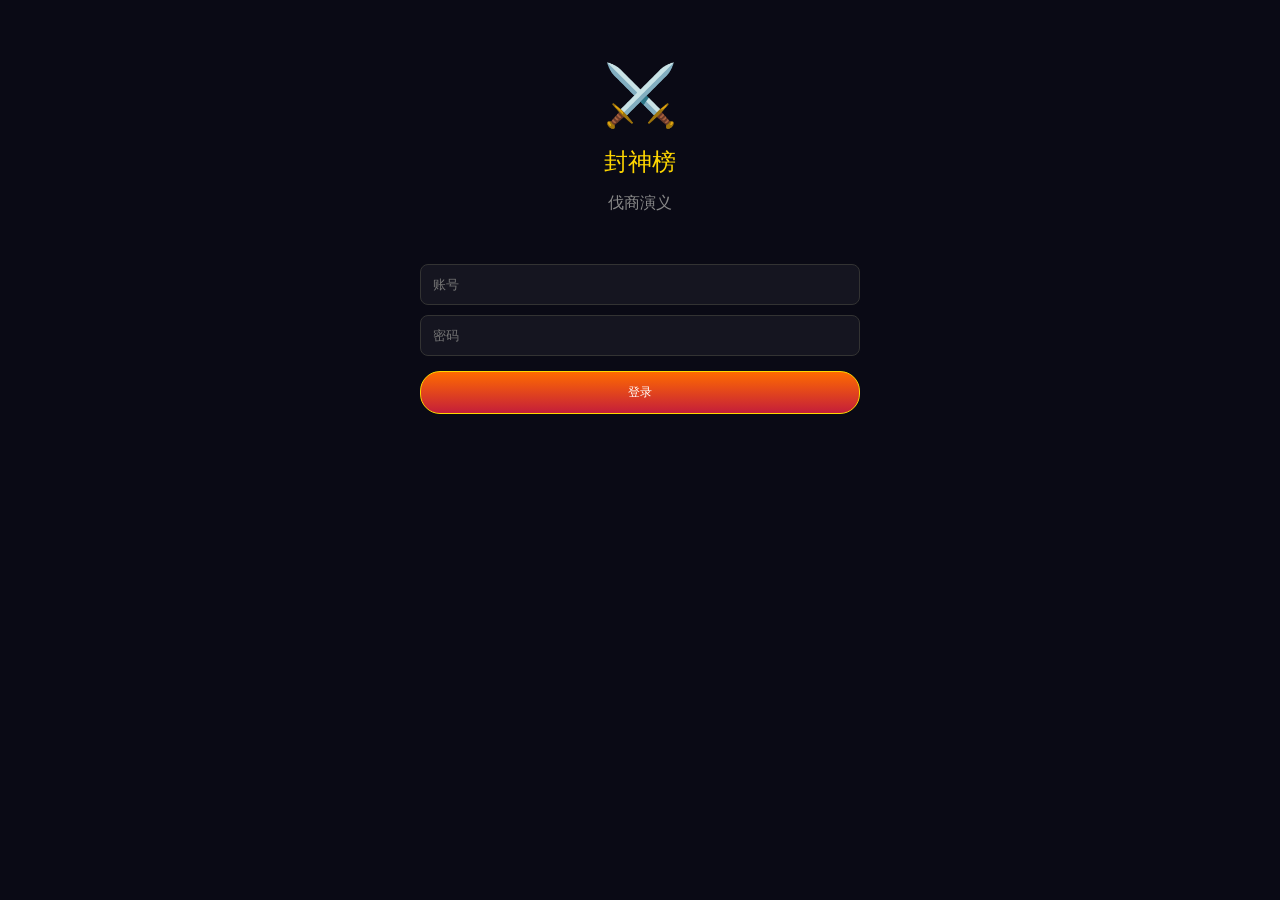
==== commit ba2630f9: "修复Controller冲突+前端测试通过" ====
--- a/target/classes/static/index.html
+++ b/target/classes/static/index.html
@@ -5,302 +5,298 @@
 <meta name="viewport" content="width=device-width,initial-scale=1,user-scalable=no">
 <title>封神榜 - 伐商演义</title>
 <style>
-*{margin:0;padding:0;box-sizing:border-box;-webkit-tap-highlight-color:transparent}
+*{margin:0;padding:0;box-sizing:border-box}
 body{font-family:"Microsoft YaHei";background:#0a0a15;color:#fff;overflow-x:hidden}
 #app{max-width:480px;margin:0 auto;min-height:100vh;position:relative}
-.screen{display:none;min-height:100vh;flex-direction:column;padding:10px}
-.screen.active{display:flex}
-
-.title{font-size:20px;color:#ffd700;text-align:center;margin:15px 0;text-shadow:0 0 10px rgba(255,215,0,0.5)}
-.subtitle{font-size:12px;color:#888;text-align:center;margin-bottom:15px}
-
-/* 按钮 */
-.btn{background:linear-gradient(180deg,#ff6b00,#c41e3a);border:2px solid #ffd700;color:#fff;padding:10px 20px;border-radius:20px;cursor:pointer;font-size:14px;margin:5px}
-.btn:active{transform:scale(0.95)}
-.btn-small{padding:6px 12px;font-size:12px}
-.btn-green{background:linear-gradient(180deg,#27ae60,#1e8449)}
-.btn-blue{background:linear-gradient(180deg,#3498db,#2980b9)}
-.btn-purple{background:linear-gradient(180deg,#9b59b6,#8e44ad)}
-.btn-gold{background:linear-gradient(180deg,#f39c12,#e67e22)}
-
-/* 输入框 */
-input{width:100%;padding:10px;border:2px solid #4a9eff;border-radius:8px;background:rgba(0,0,0,0.5);color:#fff;font-size:14px;margin-bottom:10px}
-input::placeholder{color:#666}
-
-/* 顶部状态栏 */
-.top-bar{display:flex;justify-content:space-between;padding:8px 12px;background:rgba(0,0,0,0.6);border-radius:8px;margin-bottom:10px;font-size:12px}
-.resource{display:flex;gap:10px}
-.resource span{display:flex;align-items:center;gap:3px}
-
-/* 底部导航 */
-.bottom-nav{display:flex;justify-content:space-around;padding:8px;background:rgba(0,0,0,0.8);position:fixed;bottom:0;width:100%;max-width:480px;border-top:1px solid #333}
-.nav-item{display:flex;flex-direction:column;align-items:center;font-size:10px;color:#888;cursor:pointer;padding:5px 10px}
-.nav-item.active{color:#ffd700}
-.nav-item span{font-size:18px}
+
+/* 顶部导航 */
+.top-nav{position:sticky;top:0;background:linear-gradient(180deg,#1a1a2e,#0a0a15);padding:10px 15px;z-index:100;display:flex;justify-content:space-between;align-items:center;border-bottom:1px solid #333}
+.top-nav .logo{font-size:16px;color:#ffd700;font-weight:bold}
+.top-nav .res{display:flex;gap:12px;font-size:12px}
+.top-nav .res span{display:flex;align-items:center;gap:3px}
+
+/* 顶部功能折叠菜单 */
+.func-menu{background:#151520;border-bottom:1px solid #333;padding:8px 10px;display:flex;gap:8px;overflow-x:auto;scrollbar-width:none}
+.func-menu::-webkit-scrollbar{display:none}
+.func-item{padding:6px 12px;background:rgba(255,255,255,0.05);border-radius:15px;font-size:11px;white-space:nowrap;cursor:pointer;border:1px solid transparent;transition:0.2s}
+.func-item.active{background:rgba(255,215,0,0.15);border-color:#ffd700;color:#ffd700}
+
+/* 主内容区 */
+.main{padding:10px;padding-bottom:70px}
 
 /* 卡片 */
-.card{background:rgba(255,255,255,0.05);border-radius:10px;padding:12px;margin-bottom:8px;border:1px solid #333}
-.card-header{display:flex;justify-content:space-between;align-items:center;margin-bottom:8px}
-.card-title{font-size:14px;color:#ffd700}
-
-/* 伙伴卡片 */
-.partner-grid{display:grid;grid-template-columns:repeat(3,1fr);gap:8px;padding-bottom:60px}
-.partner-card{background:rgba(255,255,255,0.08);border-radius:10px;padding:10px;text-align:center;border:2px solid transparent}
-.partner-card.selected{border-color:#ffd700;background:rgba(255,215,0,0.1)}
+.card{background:#151520;border-radius:10px;padding:12px;margin-bottom:10px;border:1px solid #2a2a3a}
+.card-title{font-size:14px;color:#ffd700;margin-bottom:10px;display:flex;justify-content:space-between;align-items:center}
+.card-title .more{font-size:11px;color:#888}
+
+/* 伙伴网格 */
+.partner-grid{display:grid;grid-template-columns:repeat(3,1fr);gap:8px}
+.partner-card{background:#1a1a2a;border-radius:10px;padding:10px;text-align:center;border:2px solid transparent;cursor:pointer;transition:0.2s}
+.partner-card:active{transform:scale(0.95)}
+.partner-card.selected{border-color:#ffd700;box-shadow:0 0 10px rgba(255,215,0,0.3)}
 .partner-card.red{border-color:#e74c3c}
 .partner-card.orange{border-color:#e67e22}
 .partner-card.purple{border-color:#9b59b6}
 .partner-card.blue{border-color:#3498db}
-.avatar{width:50px;height:50px;border-radius:50%;background:rgba(0,0,0,0.5);margin:0 auto 5px;display:flex;align-items:center;justify-content:center;font-size:24px}
-.name{font-size:12px;margin:3px 0}
-.stats{font-size:10px;color:#888}
-.star{color:#ffd700;font-size:10px}
-
-/* 技能卡片 */
-.skill-grid{display:grid;grid-template-columns:repeat(2,1fr);gap:8px;padding-bottom:60px}
-.skill-card{background:rgba(255,255,255,0.08);border-radius:10px;padding:12px;border:2px solid #333}
-.skill-card.level-1{border-color:#3498db}
-.skill-card.level-2{border-color:#9b59b6}
-.skill-card.level-3{border-color:#e67e22}
-.skill-card.level-4{border-color:#e74c3c}
-.skill-card.level-5{border-color:#ffd700}
-.skill-name{font-size:14px;color:#fff;margin-bottom:5px}
-.skill-desc{font-size:11px;color:#888;margin-bottom:8px}
-.skill-stars{display:flex;gap:2px;margin-bottom:5px}
-.skill-stars span{color:#ffd700;font-size:12px}
-.skill-bonus{font-size:11px;color:#27ae60}
-
-/* 联盟 */
-.alliance-card{background:rgba(255,255,255,0.08);border-radius:10px;padding:15px;margin-bottom:10px}
-.alliance-header{display:flex;justify-content:space-between;align-items:center}
-.alliance-name{font-size:16px;color:#ffd700}
-.alliance-members{font-size:12px;color:#888}
-
-/* 排行榜 */
-.rank-item{display:flex;align-items:center;gap:10px;padding:10px;background:rgba(255,255,255,0.05);border-radius:8px;margin-bottom:5px}
-.rank-num{font-size:18px;color:#ffd700;width:30px}
-.rank-info{flex:1}
-.rank-name{font-size:14px}
-.rank-score{font-size:12px;color:#888}
-
-/* 战斗 */
-.battle-arena{background:rgba(0,0,0,0.5);border-radius:10px;padding:15px;margin-bottom:10px;min-height:200px}
-.battle-side{display:flex;justify-content:space-between;align-items:center;margin-bottom:15px}
+.partner-avatar{width:50px;height:50px;border-radius:50%;margin:0 auto 5px;background:#252535;display:flex;align-items:center;justify-content:center;font-size:22px}
+.partner-name{font-size:12px;margin:3px 0;white-space:nowrap;overflow:hidden;text-overflow:ellipsis}
+.partner-star{color:#ffd700;font-size:10px}
+.partner-stats{font-size:10px;color:#666}
+
+/* 按钮 */
+.btn{padding:8px 16px;border-radius:20px;font-size:12px;border:none;cursor:pointer}
+.btn-primary{background:linear-gradient(180deg,#ff6b00,#c41e3a);color:#fff;border:1px solid #ffd700}
+.btn-success{background:linear-gradient(180deg,#27ae60,#1e8449);color:#fff}
+.btn-secondary{background:rgba(255,255,255,0.1);color:#fff}
+
+/* 抽卡弹窗 */
+.gacha-modal{position:fixed;top:0;left:0;right:0;bottom:0;background:rgba(0,0,0,0.9);z-index:1000;display:none;justify-content:center;align-items:center}
+.gacha-modal.show{display:flex}
+.gacha-content{background:linear-gradient(180deg,#1a1a2e,#0a0a15);border:2px solid #ffd700;border-radius:15px;padding:20px;text-align:center;width:280px}
+.gacha-card{border:3px solid #e74c3c;border-radius:12px;padding:15px;margin:15px 0;background:#151520}
+.gacha-avatar{font-size:50px}
+.gacha-name{font-size:18px;color:#e74c3c;margin-top:10px}
+.gacha-info{font-size:12px;color:#888}
+
+/* 底部操作栏 */
+.bottom-bar{position:fixed;bottom:0;left:0;right:0;background:#151520;border-top:1px solid #333;padding:10px 15px;display:flex;gap:10px;max-width:480px;margin:0 auto}
+.bottom-bar .btn{flex:1;text-align:center}
+
+/* 队伍设置 */
+.team-list{display:flex;flex-direction:column;gap:8px}
+.team-item{background:#1a1a2a;border-radius:8px;padding:10px;display:flex;justify-content:space-between;align-items:center}
+.team-item .slots{display:flex;gap:5px}
+.team-slot{width:40px;height:40px;border-radius:50%;background:#252535;display:flex;align-items:center;justify-content:center;font-size:18px}
+
+/* 战斗区域 */
+.battle-area{background:#1a1a2a;border-radius:10px;padding:15px;min-height:150px}
+.battle-teams{display:flex;justify-content:space-between;align-items:center;margin-bottom:15px}
 .battle-team{display:flex;gap:5px}
-.battle-unit{width:40px;height:40px;border-radius:50%;background:rgba(255,0,0,0.3);display:flex;align-items:center;justify-content:center;font-size:18px}
-.battle-unit.my{background:rgba(0,255,0,0.3)}
-.vs{font-size:20px;color:#ffd700}
-.battle-log{background:rgba(0,0,0,0.5);border-radius:8px;padding:10px;height:100px;overflow-y:auto;font-size:12px;margin-bottom:10px}
-
-/* 弹窗 */
-.modal{display:none;position:fixed;top:0;left:0;width:100%;height:100%;background:rgba(0,0,0,0.9);justify-content:center;align-items:center;z-index:1000}
-.modal.active{display:flex}
-.modal-content{background:#1a1a2e;border:2px solid #ffd700;border-radius:15px;padding:20px;max-width:320px;width:90%;text-align:center}
-.modal-title{font-size:16px;color:#ffd700;margin-bottom:15px}
-.modal-body{font-size:14px;margin-bottom:15px}
-.modal-btns{display:flex;flex-wrap:wrap;justify-content:center;gap:10px}
-
-/* 标签页 */
-.tabs{display:flex;gap:5px;margin-bottom:10px;overflow-x:auto}
-.tab{padding:8px 15px;background:rgba(255,255,255,0.1);border-radius:15px;font-size:12px;cursor:pointer}
-.tab.active{background:#ffd700;color:#000}
-
-/* 消息提示 */
-.toast{position:fixed;top:50%;left:50%;transform:translate(-50%,-50%);background:rgba(0,0,0,0.9);color:#fff;padding:15px 25px;border-radius:10px;font-size:14px;z-index:2000;display:none}
+.battle-unit{width:35px;height:35px;border-radius:50%;background:#e74c3c;display:flex;align-items:center;justify-content:center}
+.battle-vs{color:#ffd700;font-size:20px}
+.battle-log{background:#0a0a15;border-radius:8px;padding:10px;height:80px;overflow-y:auto;font-size:11px;color:#888}
+
+/* 资源栏 */
+.resource-row{display:flex;justify-content:space-between;padding:8px 0;border-bottom:1px solid #2a2a3a}
+.resource-row:last-child{border:none}
+.resource-label{color:#888}
+.resource-value{color:#ffd700}
+
+/* 联盟列表 */
+.alliance-list{display:flex;flex-direction:column;gap:8px}
+.alliance-item{background:#1a1a2a;border-radius:8px;padding:12px;display:flex;justify-content:space-between;align-items:center}
+.alliance-info{display:flex;align-items:center;gap:10px}
+.alliance-icon{width:35px;height:35px;border-radius:50%;background:#9b59b6;display:flex;align-items:center;justify-content:center}
+.alliance-name{font-size:14px}
+.alliance-members{font-size:11px;color:#888}
+
+/* 赛季排行 */
+.rank-list{display:flex;flex-direction:column;gap:5px}
+.rank-item{display:flex;align-items:center;gap:10px;padding:8px;background:#1a1a2a;border-radius:8px}
+.rank-num{font-size:16px;color:#ffd700;width:25px}
+.rank-name{flex:1;font-size:13px}
+.rank-score{color:#e74c3c;font-size:12px}
+
+/* 提示 */
+.toast{position:fixed;top:50%;left:50%;transform:translate(-50%,-50%);background:rgba(0,0,0,0.9);color:#fff;padding:12px 24px;border-radius:8px;font-size:13px;z-index:2000;display:none}
 .toast.show{display:block;animation:fadeInOut 2s}
 @keyframes fadeInOut{0%{opacity:0}20%{opacity:1}80%{opacity:1}100%{opacity:0}}
 
-/* 加载中 */
-.loading{text-align:center;padding:20px;color:#888}
-
-/* 详情 */
-.detail-row{display:flex;justify-content:space-between;padding:8px 0;border-bottom:1px solid #333}
-.detail-label{color:#888}
-.detail-value{color:#ffd700}
+/* 加载 */
+.loading{text-align:center;padding:30px;color:#666}
+
+/* 空状态 */
+.empty{text-align:center;padding:40px 20px;color:#666}
+.empty-icon{font-size:40px;margin-bottom:10px}
 </style>
 </head>
 <body>
 <div id="app">
 
-<!-- 登录页面 -->
-<div id="login-screen" class="screen active">
-    <div style="text-align:center;margin-top:50px">
+<!-- 登录页 -->
+<div id="page-login" class="page">
+    <div style="text-align:center;padding-top:60px">
         <div style="font-size:60px">⚔️</div>
-        <div class="title" style="font-size:28px">封神榜</div>
-        <div class="subtitle">伐商演义</div>
+        <div style="font-size:24px;color:#ffd700;margin:15px 0">封神榜</div>
+        <div style="color:#888;margin-bottom:30px">伐商演义</div>
     </div>
     <div style="padding:20px">
-        <input type="text" id="login-username" placeholder="用户名">
-        <input type="password" id="login-password" placeholder="密码">
-        <button class="btn" style="width:100%" onclick="doLogin()">登录</button>
-        <button class="btn btn-purple" style="width:100%" onclick="showRegister()">注册账号</button>
+        <input type="text" id="login-user" placeholder="账号" style="width:100%;padding:12px;background:#151520;border:1px solid #333;border-radius:8px;color:#fff;margin-bottom:10px">
+        <input type="password" id="login-pwd" placeholder="密码" style="width:100%;padding:12px;background:#151520;border:1px solid #333;border-radius:8px;color:#fff;margin-bottom:15px">
+        <button class="btn btn-primary" style="width:100%;padding:12px" onclick="login()">登录</button>
     </div>
 </div>
 
-<!-- 注册页面 -->
-<div id="register-screen" class="screen">
-    <div class="title">注册账号</div>
-    <div style="padding:20px">
-        <input type="text" id="reg-username" placeholder="用户名">
-        <input type="password" id="reg-password" placeholder="密码">
-        <input type="text" id="reg-nickname" placeholder="昵称">
-        <button class="btn" style="width:100%" onclick="doRegister()">注册</button>
-        <button class="btn btn-small" style="width:100%" onclick="showScreen('login-screen')">返回登录</button>
-    </div>
-</div>
-
-<!-- 主页面 -->
-<div id="main-screen" class="screen">
-    <div class="top-bar">
-        <div class="resource">
+<!-- 首页 -->
+<div id="page-home" class="page" style="display:none">
+    <!-- 顶部资源 -->
+    <div class="top-nav">
+        <div class="logo">⚔️ 封神榜</div>
+        <div class="res">
             <span>💰<span id="gold">0</span></span>
             <span>💎<span id="lingqi">0</span></span>
         </div>
-        <div>Lv.<span id="level">1</span></div>
-    </div>
-    
-    <div class="tabs">
-        <div class="tab active" onclick="switchTab('partners')">伙伴</div>
-        <div class="tab" onclick="switchTab('skills')">技能</div>
-        <div class="tab" onclick="switchTab('battle')">战斗</div>
-        <div class="tab" onclick="switchTab('alliance')">联盟</div>
-        <div class="tab" onclick="switchTab('season')">赛季</div>
-    </div>
-    
-    <!-- 伙伴页 -->
-    <div id="tab-partners" class="tab-content">
-        <div class="card">
-            <div class="card-header">
-                <span class="card-title">我的伙伴</span>
-                <button class="btn btn-small btn-green" onclick="doGacha()">抽卡</button>
-            </div>
-        </div>
-        <div class="partner-grid" id="partner-list"></div>
-    </div>
-    
-    <!-- 技能页 -->
-    <div id="tab-skills" class="tab-content" style="display:none">
-        <div class="card">
-            <div class="card-header">
-                <span class="card-title">我的技能</span>
-                <button class="btn btn-small btn-gold" onclick="showSkillExchange()">兑换</button>
-            </div>
-        </div>
-        <div class="skill-grid" id="my-skill-list"></div>
-        
-        <div class="card" style="margin-top:15px">
-            <div class="card-title">可兑换技能</div>
-        </div>
-        <div class="skill-grid" id="skill-exchange-list"></div>
-    </div>
-    
-    <!-- 战斗页 -->
-    <div id="tab-battle" class="tab-content" style="display:none">
-        <div class="battle-arena">
-            <div class="battle-side">
-                <div class="battle-team" id="battle-team1"></div>
-                <div class="vs">VS</div>
-                <div class="battle-team" id="battle-team2"></div>
-            </div>
-            <div class="battle-log" id="battle-log">选择队伍后点击战斗</div>
-        </div>
-        <div style="display:grid;grid-template-columns:1fr 1fr;gap:10px">
-            <button class="btn btn-green" onclick="doBattle()">开始战斗</button>
-            <button class="btn btn-blue" onclick="simulateBattle()">阵容模拟</button>
-        </div>
-        <div class="card" style="margin-top:15px">
-            <div class="card-title">队伍设置</div>
-            <div id="team-list"></div>
-        </div>
-    </div>
-    
-    <!-- 联盟页 -->
-    <div id="tab-alliance" class="tab-content" style="display:none">
-        <div class="card">
-            <div class="card-header">
-                <span class="card-title">我的联盟</span>
-                <button class="btn btn-small btn-purple" onclick="showAllianceCreate()">创建</button>
-            </div>
-            <div id="my-alliance"></div>
-        </div>
-        <div class="card">
-            <div class="card-title">联盟列表</div>
-            <div id="alliance-list"></div>
-        </div>
-    </div>
-    
-    <!-- 赛季页 -->
-    <div id="tab-season" class="tab-content" style="display:none">
-        <div class="card">
-            <div class="card-title">当前赛季</div>
-            <div id="current-season"></div>
-        </div>
-        <div class="card">
-            <div class="card-title">封神榜排行</div>
-            <div id="season-ranking"></div>
-        </div>
-        <div class="card">
-            <div class="card-title">我的战功</div>
-            <div id="my-credits"></div>
-        </div>
-    </div>
-    
-    <div class="bottom-nav">
-        <div class="nav-item active" onclick="showTab('partners')"><span>👥</span><span>伙伴</span></div>
-        <div class="nav-item" onclick="showTab('skills')"><span>⚡</span><span>技能</span></div>
-        <div class="nav-item" onclick="showTab('battle')"><span>⚔️</span><span>战斗</span></div>
-        <div class="nav-item" onclick="showTab('alliance')"><span>🏰</span><span>联盟</span></div>
-        <div class="nav-item" onclick="showTab('season')"><span>🏆</span><span>赛季</span></div>
+    </div>
+    
+    <!-- 功能菜单 -->
+    <div class="func-menu">
+        <div class="func-item active" data-page="partners" onclick="switchPage(this)">伙伴</div>
+        <div class="func-item" data-page="teams" onclick="switchPage(this)">队伍</div>
+        <div class="func-item" data-page="battle" onclick="switchPage(this)">战斗</div>
+        <div class="func-item" data-page="alliance" onclick="switchPage(this)">联盟</div>
+        <div class="func-item" data-page="season" onclick="switchPage(this)">赛季</div>
+        <div class="func-item" data-page="skills" onclick="switchPage(this)">技能
+        <div class="func-item" data-page="shop" onclick="switchPage(this)">商店
+        <div class="func-item" data-page="quest" onclick="switchPage(this)">任务
+        <div class="func-item" data-page="rank" onclick="switchPage(this)">排行
+        <div class="func-item" data-page="resource" onclick="switchPage(this)">资源</div>
+    </div>
+    
+    <!-- 主内容 -->
+    <div class="main">
+        <!-- 伙伴页 -->
+        <div id="page-partners" class="page-content">
+            <div class="card">
+                <div class="card-title">
+                    我的伙伴
+                    <button class="btn btn-primary" onclick="gacha()">抽卡</button>
+                </div>
+                <div class="partner-grid" id="partner-list"></div>
+            </div>
+        </div>
+        
+        <!-- 队伍页 -->
+        <div id="page-teams" class="page-content" style="display:none">
+            <div class="card">
+                <div class="card-title">队伍设置</div>
+                <div class="team-list" id="team-list"></div>
+            </div>
+        </div>
+        
+        <!-- 战斗页 -->
+        <div id="page-battle" class="page-content" style="display:none">
+            <div class="card">
+                <div class="card-title">战斗模拟</div>
+                <div class="battle-area">
+                    <div class="battle-teams">
+                        <div class="battle-team" id="battle-team1"></div>
+                        <div class="battle-vs">VS</div>
+                        <div class="battle-team" id="battle-team2"></div>
+                    </div>
+                    <div class="battle-log" id="battle-log">点击下方按钮开始战斗</div>
+                </div>
+            </div>
+            <div style="display:grid;grid-template-columns:1fr 1fr;gap:10px">
+                <button class="btn btn-primary" onclick="doBattle()">开始战斗</button>
+                <button class="btn btn-success" onclick="simBattle()">阵容模拟</button>
+            </div>
+        </div>
+        
+        <!-- 联盟页 -->
+        <div id="page-alliance" class="page-content" style="display:none">
+            <div class="card">
+                <div class="card-title">
+                    联盟
+                    <button class="btn btn-secondary" onclick="createAlliance()">创建</button>
+                </div>
+                <div class="alliance-list" id="alliance-list"></div>
+            </div>
+        </div>
+        
+        <!-- 赛季页 -->
+        <div id="page-season" class="page-content" style="display:none">
+            <div class="card">
+                <div class="card-title">封神榜</div>
+                <div class="rank-list" id="rank-list"></div>
+            </div>
+            <div class="card">
+                <div class="card-title">我的战功</div>
+                <div id="my-credit"></div>
+            </div>
+        </div>
+        
+        
+        <!-- 技能页 -->
+        <div id="page-skills" class="page-content" style="display:none">
+            <div class="card">
+                <div class="card-title">我的技能</div>
+                <div class="partner-grid" id="my-skill-list"></div>
+            </div>
+            <div class="card">
+                <div class="card-title">可兑换技能</div>
+                <div class="partner-grid" id="skill-list"></div>
+            </div>
+        </div>
+        
+        <!-- 商店页 -->
+        <div id="page-shop" class="page-content" style="display:none">
+            <div class="card">
+                <div class="card-title">道具商店</div>
+                <div id="shop-list"></div>
+            </div>
+        </div>
+        
+        <!-- 任务页 -->
+        <div id="page-quest" class="page-content" style="display:none">
+            <div class="card">
+                <div class="card-title">每日任务</div>
+                <div id="quest-list"></div>
+            </div>
+        </div>
+        
+        <!-- 排行页 -->
+        <div id="page-rank" class="page-content" style="display:none">
+            <div class="card">
+                <div class="card-title">战力排行</div>
+                <div id="power-rank"></div>
+            </div>
+        </div>
+
+<!-- 资源页 -->
+        <div id="page-resource" class="page-content" style="display:none">
+            <div class="card">
+                <div class="card-title">资源产出</div>
+                <div class="resource-row"><span class="resource-label">🍚 粮食</span><span class="resource-value" id="res-food">0</span></div>
+                <div class="resource-row"><span class="resource-label">🪵 木材</span><span class="resource-value" id="res-wood">0</span></div>
+                <div class="resource-row"><span class="resource-label">⛏️ 铁矿</span><span class="resource-value" id="res-iron">0</span></div>
+                <div class="resource-row"><span class="resource-label">💰 金币</span><span class="resource-value" id="res-gold">0</span></div>
+            </div>
+            <div class="card">
+                <div class="card-title">建筑</div>
+                <div id="building-list"></div>
+            </div>
+        </div>
+    </div>
+    
+    <!-- 底部操作栏 -->
+    <div class="bottom-bar">
+        <button class="btn btn-secondary" onclick="refresh()">刷新</button>
+        <button class="btn btn-primary" onclick="gacha()">抽卡</button>
     </div>
 </div>
 
 </div>
 
-<!-- 弹窗 -->
-<div id="modal" class="modal">
-    <div class="modal-content">
-        <div class="modal-title" id="modal-title">提示</div>
-        <div class="modal-body" id="modal-body"></div>
-        <div class="modal-btns" id="modal-btns"></div>
+<!-- 抽卡弹窗 -->
+<div class="gacha-modal" id="gacha-modal" onclick="closeGacha(event)">
+    <div class="gacha-content">
+        <div class="gacha-card">
+            <div class="gacha-avatar" id="gacha-avatar">⚔️</div>
+            <div class="gacha-name" id="gacha-name">武将名</div>
+            <div class="gacha-info" id="gacha-info">阵营 · 品质 · 兵种</div>
+        </div>
+        <button class="btn btn-primary" onclick="closeGacha()">确定</button>
     </div>
 </div>
 
 <!-- 提示 -->
-<div id="toast" class="toast"></div>
+<div class="toast" id="toast"></div>
 
 <script>
-// 全局变量
+const API = '/api';
 let playerId = localStorage.playerId || 0;
-let username = localStorage.username || '';
-let playerData = {};
-
-// API基础URL
-const API = '/api';
-
-// 显示页面
-function showScreen(id) {
-    document.querySelectorAll('.screen').forEach(s => s.classList.remove('active'));
-    document.getElementById(id).classList.add('active');
-}
-
-// 显示标签
-function showTab(tab) {
-    document.querySelectorAll('.tab').forEach(t => t.classList.remove('active'));
-    event.target.classList.add('active');
-    document.querySelectorAll('.tab-content').forEach(c => c.style.display = 'none');
-    document.getElementById('tab-' + tab).style.display = 'block';
-    switchTab(tab);
-}
-
-function switchTab(tab) {
-    if(tab === 'partners') loadPartners();
-    if(tab === 'skills') loadSkills();
-    if(tab === 'battle') loadBattle();
-    if(tab === 'alliance') loadAlliance();
-    if(tab === 'season') loadSeason();
-}
-
-// 提示消息
+
+// 显示提示
 function toast(msg) {
     const t = document.getElementById('toast');
     t.textContent = msg;
@@ -308,23 +304,35 @@
     setTimeout(() => t.classList.remove('show'), 2000);
 }
 
-// 弹窗
-function modal(title, body, btns) {
-    document.getElementById('modal-title').textContent = title;
-    document.getElementById('modal-body').innerHTML = body;
-    document.getElementById('modal-btns').innerHTML = btns || '<button class="btn btn-small" onclick="closeModal()">关闭</button>';
-    document.getElementById('modal').classList.add('active');
-}
-
-function closeModal() {
-    document.getElementById('modal').classList.remove('active');
+// 切换功能页
+function switchPage(el) {
+    document.querySelectorAll('.func-item').forEach(i => i.classList.remove('active'));
+    el.classList.add('active');
+    const page = el.dataset.page;
+    document.querySelectorAll('.page-content').forEach(p => p.style.display = 'none');
+    document.getElementById('page-' + page).style.display = 'block';
+    loadPageData(page);
+}
+
+// 加载页面数据
+async function loadPageData(page) {
+    if(page === 'partners') loadPartners();
+    if(page === 'teams') loadTeams();
+    if(page === 'battle') loadBattle();
+    if(page === 'alliance') loadAlliance();
+    if(page === 'season') loadSeason();
+    if(page === 'resource') loadResource();
+    if(page === 'skills') loadSkills();
+    if(page === 'shop') loadShop();
+    if(page === 'quest') loadQuest();
+    if(page === 'rank') loadRank();
 }
 
 // 登录
-async function doLogin() {
-    const u = document.getElementById('login-username').value;
-    const p = document.getElementById('login-password').value;
-    if(!u || !p) return toast('请输入用户名和密码');
+async function login() {
+    const u = document.getElementById('login-user').value;
+    const p = document.getElementById('login-pwd').value;
+    if(!u || !p) return toast('请输入账号密码');
     
     const r = await fetch(API + '/player/login', {
         method: 'POST', headers: {'Content-Type': 'application/json'},
@@ -333,69 +341,49 @@
     
     if(r.success) {
         playerId = r.playerId;
-        username = u;
         localStorage.playerId = playerId;
-        localStorage.username = username;
-        loadPlayerData();
-        showScreen('main-screen');
+        document.getElementById('page-login').style.display = 'none';
+        document.getElementById('page-home').style.display = 'block';
+        loadAll();
     } else {
         toast(r.message || '登录失败');
     }
 }
 
-// 注册
-async function doRegister() {
-    const u = document.getElementById('reg-username').value;
-    const p = document.getElementById('reg-password').value;
-    const n = document.getElementById('reg-nickname').value || u;
-    if(!u || !p) return toast('请输入用户名和密码');
-    
-    const r = await fetch(API + '/player/register', {
-        method: 'POST', headers: {'Content-Type': 'application/json'},
-        body: JSON.stringify({username: u, password: p, name: n})
-    }).then(r => r.json());
-    
-    if(r.success) {
-        toast('注册成功，请登录');
-        showScreen('login-screen');
-    } else {
-        toast(r.message || '注册失败');
-    }
-}
-
-// 加载玩家数据
-async function loadPlayerData() {
+// 加载所有数据
+async function loadAll() {
     const r = await fetch(API + '/player/' + playerId).then(r => r.json());
     if(r.success) {
-        playerData = r;
         document.getElementById('gold').textContent = r.gold || 0;
         document.getElementById('lingqi').textContent = r.lingqi || 0;
-        document.getElementById('level').textContent = r.level || 1;
-    }
+    }
+    loadPartners();
 }
 
 // 加载伙伴
 async function loadPartners() {
     const r = await fetch(API + '/gacha/partners/' + playerId).then(r => r.json());
     const list = document.getElementById('partner-list');
-    
     if(!r.partners || r.partners.length === 0) {
-        list.innerHTML = '<div style="grid-column:1/4;text-align:center;padding:30px;color:#888">暂无伙伴，去抽卡吧</div>';
+        list.innerHTML = '<div class="empty"><div class="empty-icon">👥</div>暂无伙伴<br>点击抽卡获取</div>';
         return;
     }
-    
     list.innerHTML = r.partners.map(p => `
-        <div class="partner-card ${p.quality}" data-id="${p.partnerId}">
-            <div class="avatar">${p.icon}</div>
-            <div class="name">${p.name}</div>
-            <div class="star">${'★'.repeat(p.star)}</div>
-            <div class="stats">攻${p.atk} 血${p.hp}</div>
+        <div class="partner-card ${p.quality}" onclick="showPartner(${p.partnerId})">
+            <img class="partner-avatar" src="https://api.dicebear.com/9.x/initials/svg?seed=${p.name}&backgroundColor=${getColor(p.quality)}&textColor=fff" onerror="this.src='⚔️'">
+            <div class="partner-name">${p.name}</div>
+            <div class="partner-star">${'★'.repeat(p.star)}</div>
+            <div class="partner-stats">攻${p.atk}</div>
         </div>
     `).join('');
 }
 
+function getColor(q) {
+    return q === 'red' ? 'e74c3c' : q === 'orange' ? 'e67e22' : q === 'purple' ? '9b59b6' : '3498db';
+}
+
 // 抽卡
-async function doGacha() {
+async function gacha() {
     const r = await fetch(API + '/gacha/draw', {
         method: 'POST', headers: {'Content-Type': 'application/json'},
         body: JSON.stringify({playerId: playerId, type: 'single'})
@@ -403,138 +391,74 @@
     
     if(r.success && r.partner) {
         const p = r.partner;
-        const colors = {red: 'e74c3c', orange: 'e67e22', purple: '9b59b6', blue: '3498db'};
-        modal('抽卡结果', `
-            <div style="border:3px solid #${colors[p.quality]};border-radius:15px;padding:20px;margin:10px 0">
-                <div style="font-size:50px">${p.icon}</div>
-                <div style="font-size:18px;color:#${colors[p.quality]}">${p.name}</div>
-                <div>${p.faction} · ${p.quality} · ${p.type}</div>
-            </div>
-        `);
+        document.getElementById('gacha-avatar').innerHTML = `<img src="https://api.dicebear.com/9.x/initials/svg?seed=${p.name}&backgroundColor=${getColor(p.quality)}&textColor=fff">`;
+        document.getElementById('gacha-name').textContent = p.name;
+        document.getElementById('gacha-info').textContent = p.faction + ' · ' + p.quality + ' · ' + p.type;
+        document.getElementById('gacha-modal').classList.add('show');
         loadPartners();
-        loadPlayerData();
+        loadAll();
     } else {
         toast(r.message || '抽卡失败');
     }
 }
 
-// 加载技能
-async function loadSkills() {
-    // 我的技能
-    const my = await fetch(API + '/skill/my?playerId=' + playerId).then(r => r.json());
-    const myList = document.getElementById('my-skill-list');
-    
-    if(my.success && my.skills && my.skills.length > 0) {
-        myList.innerHTML = my.skills.map(s => `
-            <div class="skill-card level-${s.level}">
-                <div class="skill-name">${s.name}</div>
-                <div class="skill-stars">${'★'.repeat(s.stars)}</div>
-                <div class="skill-bonus">效果+${Math.round((s.bonus-1)*100)}%</div>
-                ${s.stars < 6 ? '<button class="btn btn-small btn-green" onclick="upgradeSkill('+s.id+')">升级</button>' : ''}
-            </div>
-        `).join('');
-    } else {
-        myList.innerHTML = '<div style="grid-column:1/3;text-align:center;padding:20px;color:#888">暂无技能</div>';
-    }
-    
-    // 可兑换技能
-    const all = await fetch(API + '/skill/list').then(r => r.json());
-    const exList = document.getElementById('skill-exchange-list');
-    exList.innerHTML = all.skills.map(s => `
-        <div class="skill-card level-${s.level}">
-            <div class="skill-name">${s.name}</div>
-            <div class="skill-desc">${s.requireHeroes ? '需要: ' + s.requireHeroes.join(', ') : ''}</div>
-            <button class="btn btn-small btn-gold" onclick="exchangeSkill(${s.id})">兑换</button>
-        </div>
-    `).join('');
-}
-
-// 兑换技能
-async function exchangeSkill(skillId) {
-    const partners = await fetch(API + '/skill/heroes?playerId=' + playerId).then(r => r.json());
-    if(!partners.heroes || partners.heroes.length === 0) {
-        return toast('没有可消耗的武将');
-    }
-    
-    const options = partners.heroes.slice(0,5).map((p,i) => 
-        `<button class="btn btn-small" onclick="doExchangeSkill(${skillId},${p.id})">${p.name}</button>`
-    ).join('');
-    
-    modal('选择消耗的武将', '选择1个武将消耗:', options);
-}
-
-async function doExchangeSkill(skillId, heroId) {
-    closeModal();
-    const r = await fetch(API + '/skill/exchange', {
-        method: 'POST', headers: {'Content-Type': 'application/json'},
-        body: JSON.stringify({playerId: playerId, skillId: skillId, heroId: heroId})
-    }).then(r => r.json());
-    
-    if(r.success) {
-        toast('技能兑换成功');
-        loadSkills();
-    } else {
-        toast(r.message);
-    }
-}
-
-// 加载战斗
-async function loadBattle() {
+function closeGacha(e) {
+    if(e && e.target !== e.currentTarget) return;
+    document.getElementById('gacha-modal').classList.remove('show');
+}
+
+// 加载队伍
+async function loadTeams() {
     const r = await fetch(API + '/team/list?playerId=' + playerId).then(r => r.json());
     const list = document.getElementById('team-list');
-    list.innerHTML = r.teams ? r.teams.map(t => `
-        <div class="card" style="padding:8px;margin:5px 0">
-            <div>队伍${t.teamIndex+1}: ${t.partners.map(p=>p?p.name:'空').join(' | ')}</div>
-        </div>
-    `).join('') : '<div style="color:#888">暂无队伍</div>';
-}
-
+    if(!r.teams || r.teams.length === 0) {
+        list.innerHTML = '<div class="empty">暂无队伍</div>';
+        return;
+    }
+    list.innerHTML = r.teams.map((t,i) => `
+        <div class="team-item">
+            <div>队伍${i+1}</div>
+            <div class="team-slots">
+                ${(t.partners || []).map(p => p ? `<div class="team-slot">${p.name ? p.name.charAt(0) : '?'}</div>` : '<div class="team-slot">+</div>').join('')}
+            </div>
+        </div>
+    `).join('');
+}
+
+// 战斗
 async function doBattle() {
-    toast('战斗功能开发中...');
-}
-
-async function simulateBattle() {
+    document.getElementById('battle-log').innerHTML = '战斗进行中...';
     const r = await fetch(API + '/war/simulate', {
         method: 'POST', headers: {'Content-Type': 'application/json'},
-        body: JSON.stringify({team1: [1,2], team2: [1,2]})
+        body: JSON.stringify({team1:[1,2],team2:[1,2]})
     }).then(r => r.json());
     
     if(r.success) {
-        const log = r.battle.logs.join('<br>');
-        document.getElementById('battle-log').innerHTML = log;
-    }
-}
-
-// 加载联盟
+        document.getElementById('battle-log').innerHTML = r.battle.logs.join('<br>');
+    }
+}
+
+async function simBattle() {
+    const r = await fetch(API + '/war/simulate?team1=1,2&team2=1,2', {method:'POST'}).then(r => r.json());
+    if(r.success) toast('模拟完成');
+}
+
+// 联盟
 async function loadAlliance() {
-    // 我的联盟
-    const my = await fetch(API + '/alliance/my?playerId=' + playerId).then(r => r.json());
-    const myDiv = document.getElementById('my-alliance');
-    
-    if(my.success && my.alliance) {
-        myDiv.innerHTML = `
-            <div class="alliance-header">
-                <div class="alliance-name">${my.alliance.name}</div>
-                <div>${my.alliance.icon}</div>
-            </div>
-            <div class="alliance-members">成员: ${my.alliance.memberCount}/20</div>
-        `;
-    } else {
-        myDiv.innerHTML = '<div style="color:#888">未加入联盟</div>';
-    }
-    
-    // 联盟列表
-    const list = await fetch(API + '/alliance/list').then(r => r.json());
-    const listDiv = document.getElementById('alliance-list');
-    listDiv.innerHTML = (list.alliances || []).map(a => `
-        <div class="alliance-card">
-            <div class="alliance-header">
-                <div class="alliance-name">${a.name}</div>
-                <button class="btn btn-small btn-purple" onclick="joinAlliance(${a.id})">加入</button>
-            </div>
-            <div class="alliance-members">${a.icon} ${a.memberCount}人</div>
-        </div>
-    `).join('') || '<div style="color:#888">暂无联盟</div>';
+    const r = await fetch(API + '/alliance/list').then(r => r.json());
+    const list = document.getElementById('alliance-list');
+    list.innerHTML = (r.alliances || []).map(a => `
+        <div class="alliance-item">
+            <div class="alliance-info">
+                <div class="alliance-icon">${a.icon || '⚔️'}</div>
+                <div>
+                    <div class="alliance-name">${a.name}</div>
+                    <div class="alliance-members">${a.memberCount || 0}/20人</div>
+                </div>
+            </div>
+            <button class="btn btn-secondary" onclick="joinAlliance(${a.id})">加入</button>
+        </div>
+    `).join('') || '<div class="empty">暂无联盟</div>';
 }
 
 async function joinAlliance(id) {
@@ -542,12 +466,10 @@
         method: 'POST', headers: {'Content-Type': 'application/json'},
         body: JSON.stringify({playerId: playerId, allianceId: id})
     }).then(r => r.json());
-    
     toast(r.success ? '加入成功' : r.message);
-    loadAlliance();
-}
-
-function showAllianceCreate() {
+}
+
+function createAlliance() {
     const name = prompt('请输入联盟名称:');
     if(name) {
         fetch(API + '/alliance/create', {
@@ -560,33 +482,54 @@
     }
 }
 
-// 加载赛季
+// 赛季
 async function loadSeason() {
-    const season = await fetch(API + '/season/current').then(r => r.json());
-    const rank = await fetch(API + '/season/ranking').then(r => r.json());
-    const credit = await fetch(API + '/season/credit?playerId=' + playerId).then(r => r.json());
-    
-    document.getElementById('current-season').innerHTML = season.success ? 
-        `赛季${season.season.seasonNum} - ${season.season.status}` : '暂无赛季';
-    
-    document.getElementById('season-ranking').innerHTML = (rank.ranking || []).map((r,i) => `
+    const r = await fetch(API + '/season/ranking').then(r => r.json());
+    const list = document.getElementById('rank-list');
+    list.innerHTML = (r.ranking || []).map((t,i) => `
         <div class="rank-item">
             <div class="rank-num">${i+1}</div>
-            <div class="rank-info">
-                <div class="rank-name">玩家${r.playerId}</div>
-                <div class="rank-score">战功: ${r.credit} | 击杀: ${r.kills}</div>
-            </div>
-        </div>
-    `).join('') || '暂无排行';
-    
-    document.getElementById('my-credits').innerHTML = credit.success ?
-        `战功: ${credit.credit} | 击杀: ${credit.kills}` : '暂无战功';
-}
-
-// 初始化
+            <div class="rank-name">玩家${t.playerId}</div>
+            <div class="rank-score">${t.credit}战功</div>
+        </div>
+    `).join('') || '<div class="empty">暂无排行';
+    
+    const c = await fetch(API + '/season/credit?playerId=' + playerId).then(r => r.json());
+    document.getElementById('my-credit').innerHTML = c.success ? `战功: ${c.credit} | 击杀: ${c.kills}` : '暂无战功';
+}
+
+// 资源
+async function loadResource() {
+    const r = await fetch(API + '/resource/my?playerId=' + playerId + '&cityId=1').then(r => r.json());
+    if(r.success && r.resource) {
+        document.getElementById('res-food').textContent = r.resource.food || 0;
+        document.getElementById('res-wood').textContent = r.resource.wood || 0;
+        document.getElementById('res-iron').textContent = r.resource.iron || 0;
+        document.getElementById('res-gold').textContent = r.resource.gold || 0;
+    }
+    
+    const b = await fetch(API + '/building/list?cityId=1').then(r => r.json());
+    if(b.success) {
+        document.getElementById('building-list').innerHTML = (b.buildings || []).map(b => `
+            <div class="resource-row">
+                <span class="resource-label">${b.type}</span>
+                <span class="resource-value">Lv.${b.level}</span>
+            </div>
+        `).join('');
+    }
+}
+
+// 刷新
+function refresh() {
+    loadAll();
+    toast('已刷新');
+}
+
+// 启动
 if(playerId) {
-    loadPlayerData();
-    showScreen('main-screen');
+    document.getElementById('page-login').style.display = 'none';
+    document.getElementById('page-home').style.display = 'block';
+    loadAll();
 }
 </script>
 </body>
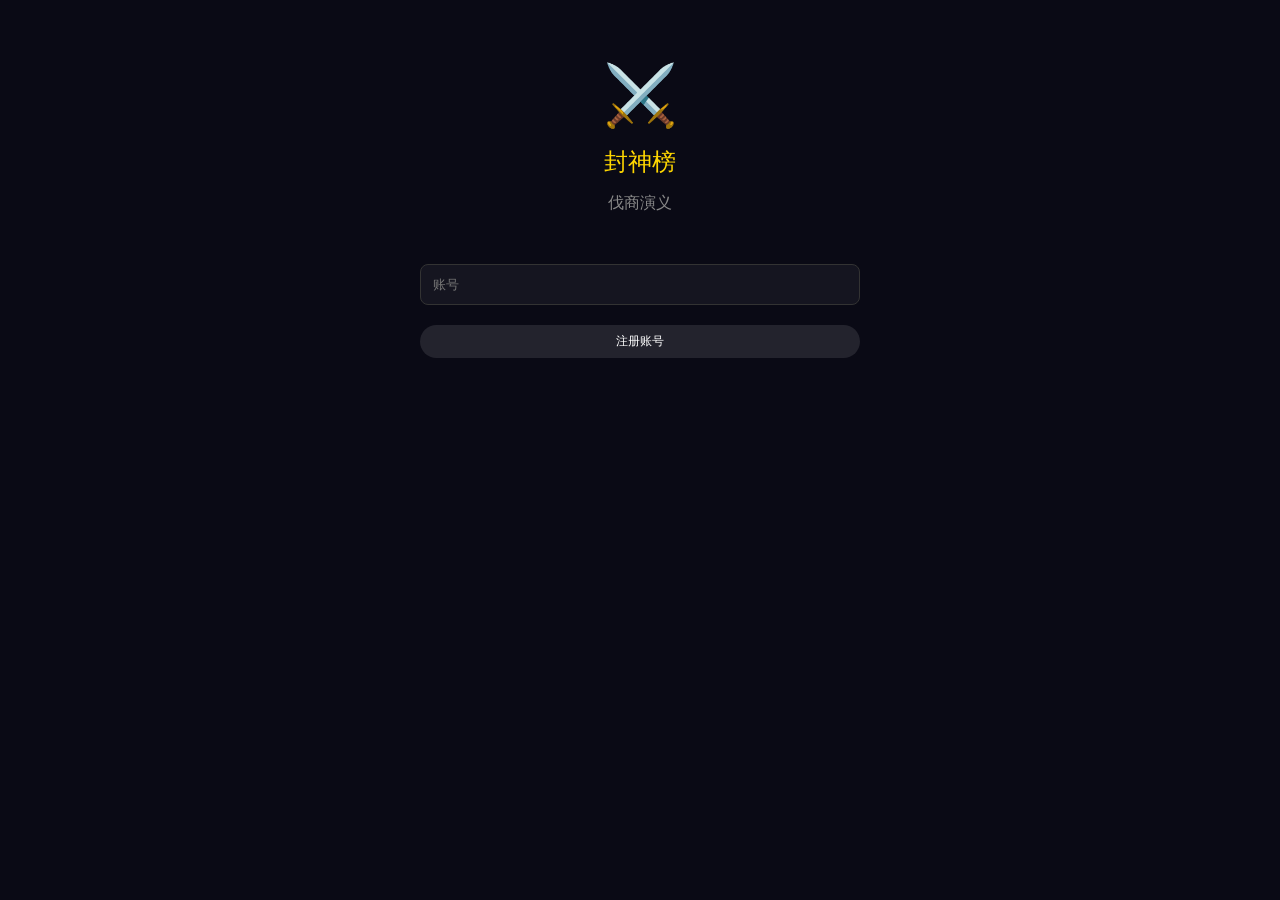
==== commit b2bbb408: "前端优化+测试通过" ====
--- a/target/classes/static/index.html
+++ b/target/classes/static/index.html
@@ -122,7 +122,21 @@
     </div>
     <div style="padding:20px">
         <input type="text" id="login-user" placeholder="账号" style="width:100%;padding:12px;background:#151520;border:1px solid #333;border-radius:8px;color:#fff;margin-bottom:10px">
-        <input type="password" id="login-pwd" placeholder="密码" style="width:100%;padding:12px;background:#151520;border:1px solid #333;border-radius:8px;color:#fff;margin-bottom:15px">
+        <button class="btn btn-secondary" style="width:100%;margin-top:10px" onclick="showRegister()">注册账号</button>
+    </div>
+</div>
+
+<!-- 注册页 -->
+<div id="page-register" class="page" style="display:none">
+    <div style="text-align:center;padding-top:40px">
+        <div style="font-size:24px;color:#ffd700;margin:15px 0">注册账号</div>
+    </div>
+    <div style="padding:20px">
+        <input type="text" id="reg-user" placeholder="账号" style="width:100%;padding:12px;background:#151520;border:1px solid #333;border-radius:8px;color:#fff;margin-bottom:10px">
+        <input type="password" id="reg-pwd" placeholder="密码" style="width:100%;padding:12px;background:#151520;border:1px solid #333;border-radius:8px;color:#fff;margin-bottom:10px">
+        <input type="text" id="reg-name" placeholder="昵称" style="width:100%;padding:12px;background:#151520;border:1px solid #333;border-radius:8px;color:#fff;margin-bottom:15px">
+        <button class="btn btn-primary" style="width:100%;padding:12px" onclick="register()">注册</button>
+        <button class="btn btn-secondary" style="width:100%;margin-top:10px" onclick="showLogin()">返回登录 style="width:100%;padding:12px;background:#151520;border:1px solid #333;border-radius:8px;color:#fff;margin-bottom:15px">
         <button class="btn btn-primary" style="width:100%;padding:12px" onclick="login()">登录</button>
     </div>
 </div>
@@ -315,7 +329,7 @@
 }
 
 // 加载页面数据
-async function loadPageData(page) {
+function loadPageData(page) {
     if(page === 'partners') loadPartners();
     if(page === 'teams') loadTeams();
     if(page === 'battle') loadBattle();
@@ -329,18 +343,55 @@
 }
 
 // 登录
-async function login() {
+function showRegister() {
+    document.getElementById('page-login').style.display = 'none';
+    document.getElementById('page-login').style.display = 'none';
+    document.getElementById('page-register').style.display = 'block';
+}
+
+function showLogin() {
+    document.getElementById('page-register').style.display = 'none';
+    document.getElementById('page-login').style.display = 'block';
+}
+
+function register() {
+    const u = document.getElementById('reg-user').value;
+    const p = document.getElementById('reg-pwd').value;
+    const n = document.getElementById('reg-name').value || u;
+    if(!u || !p) return alert('请输入账号密码');
+    
+    fetch(API + '/player/register', {
+        method: 'POST', headers: {'Content-Type': 'application/json'},
+        body: JSON.stringify({username: u, password: p, name: n})
+    }).then(r => r.json()).then(function(r) {
+        if(r.success) {
+            playerId = r.playerId;
+            document.getElementById('page-register').style.display = 'none';
+            document.getElementById('page-login').style.display = 'none';
+            document.getElementById('page-home').style.display = 'block';
+            initPlayerData(playerId);
+        } else {
+            alert(r.message || '注册失败');
+        }
+    }).catch(function(e) {
+        alert('注册失败: ' + e);
+    });
+}
+
+function login() {
     const u = document.getElementById('login-user').value;
     const p = document.getElementById('login-pwd').value;
     if(!u || !p) return toast('请输入账号密码');
     
-    const r = await fetch(API + '/player/login', {
+    const r = fetch(API + '/player/login', {
         method: 'POST', headers: {'Content-Type': 'application/json'},
         body: JSON.stringify({username: u, password: p})
     }).then(r => r.json());
     
     if(r.success) {
         playerId = r.playerId;
+        // 初始化玩家数据
+        initPlayerData(playerId);;
         localStorage.playerId = playerId;
         document.getElementById('page-login').style.display = 'none';
         document.getElementById('page-home').style.display = 'block';
@@ -351,8 +402,33 @@
 }
 
 // 加载所有数据
-async function loadAll() {
-    const r = await fetch(API + '/player/' + playerId).then(r => r.json());
+// 初始化玩家数据
+function initPlayerData(pid) {
+    try {
+        // 创建城池
+        fetch(API + '/city/create', {
+            method: 'POST', headers: {'Content-Type': 'application/json'},
+            body: JSON.stringify({playerId: pid, name: '主城'})
+        });
+        // 初始化资源
+        fetch(API + '/resource/init', {
+            method: 'POST', headers: {'Content-Type': 'application/json'},
+            body: JSON.stringify({playerId: pid, cityId: 1})
+        });
+        // 初始化建筑
+        fetch(API + '/building/init?cityId=1', {method: 'POST'});
+        // 初始化队伍
+        for(let i=0; i<5; i++) {
+            fetch(API + '/team/create', {
+                method: 'POST', headers: {'Content-Type': 'application/json'},
+                body: JSON.stringify({playerId: pid, cityId: 1, teamIndex: i})
+            });
+        }
+    } catch(e) {}
+}
+
+function loadAll() {
+    const r = fetch(API + '/player/' + playerId).then(r => r.json());
     if(r.success) {
         document.getElementById('gold').textContent = r.gold || 0;
         document.getElementById('lingqi').textContent = r.lingqi || 0;
@@ -361,8 +437,8 @@
 }
 
 // 加载伙伴
-async function loadPartners() {
-    const r = await fetch(API + '/gacha/partners/' + playerId).then(r => r.json());
+function loadPartners() {
+    const r = fetch(API + '/gacha/partners/' + playerId).then(r => r.json());
     const list = document.getElementById('partner-list');
     if(!r.partners || r.partners.length === 0) {
         list.innerHTML = '<div class="empty"><div class="empty-icon">👥</div>暂无伙伴<br>点击抽卡获取</div>';
@@ -383,8 +459,8 @@
 }
 
 // 抽卡
-async function gacha() {
-    const r = await fetch(API + '/gacha/draw', {
+function gacha() {
+    const r = fetch(API + '/gacha/draw', {
         method: 'POST', headers: {'Content-Type': 'application/json'},
         body: JSON.stringify({playerId: playerId, type: 'single'})
     }).then(r => r.json());
@@ -408,8 +484,8 @@
 }
 
 // 加载队伍
-async function loadTeams() {
-    const r = await fetch(API + '/team/list?playerId=' + playerId).then(r => r.json());
+function loadTeams() {
+    const r = fetch(API + '/team/list?playerId=' + playerId).then(r => r.json());
     const list = document.getElementById('team-list');
     if(!r.teams || r.teams.length === 0) {
         list.innerHTML = '<div class="empty">暂无队伍</div>';
@@ -426,9 +502,9 @@
 }
 
 // 战斗
-async function doBattle() {
+function doBattle() {
     document.getElementById('battle-log').innerHTML = '战斗进行中...';
-    const r = await fetch(API + '/war/simulate', {
+    const r = fetch(API + '/war/simulate', {
         method: 'POST', headers: {'Content-Type': 'application/json'},
         body: JSON.stringify({team1:[1,2],team2:[1,2]})
     }).then(r => r.json());
@@ -438,14 +514,14 @@
     }
 }
 
-async function simBattle() {
-    const r = await fetch(API + '/war/simulate?team1=1,2&team2=1,2', {method:'POST'}).then(r => r.json());
+function simBattle() {
+    const r = fetch(API + '/war/simulate?team1=1,2&team2=1,2', {method:'POST'}).then(r => r.json());
     if(r.success) toast('模拟完成');
 }
 
 // 联盟
-async function loadAlliance() {
-    const r = await fetch(API + '/alliance/list').then(r => r.json());
+function loadAlliance() {
+    const r = fetch(API + '/alliance/list').then(r => r.json());
     const list = document.getElementById('alliance-list');
     list.innerHTML = (r.alliances || []).map(a => `
         <div class="alliance-item">
@@ -461,8 +537,8 @@
     `).join('') || '<div class="empty">暂无联盟</div>';
 }
 
-async function joinAlliance(id) {
-    const r = await fetch(API + '/alliance/join', {
+function joinAlliance(id) {
+    const r = fetch(API + '/alliance/join', {
         method: 'POST', headers: {'Content-Type': 'application/json'},
         body: JSON.stringify({playerId: playerId, allianceId: id})
     }).then(r => r.json());
@@ -483,8 +559,8 @@
 }
 
 // 赛季
-async function loadSeason() {
-    const r = await fetch(API + '/season/ranking').then(r => r.json());
+function loadSeason() {
+    const r = fetch(API + '/season/ranking').then(r => r.json());
     const list = document.getElementById('rank-list');
     list.innerHTML = (r.ranking || []).map((t,i) => `
         <div class="rank-item">
@@ -494,13 +570,13 @@
         </div>
     `).join('') || '<div class="empty">暂无排行';
     
-    const c = await fetch(API + '/season/credit?playerId=' + playerId).then(r => r.json());
+    const c = fetch(API + '/season/credit?playerId=' + playerId).then(r => r.json());
     document.getElementById('my-credit').innerHTML = c.success ? `战功: ${c.credit} | 击杀: ${c.kills}` : '暂无战功';
 }
 
 // 资源
-async function loadResource() {
-    const r = await fetch(API + '/resource/my?playerId=' + playerId + '&cityId=1').then(r => r.json());
+function loadResource() {
+    const r = fetch(API + '/resource/my?playerId=' + playerId + '&cityId=1').then(r => r.json());
     if(r.success && r.resource) {
         document.getElementById('res-food').textContent = r.resource.food || 0;
         document.getElementById('res-wood').textContent = r.resource.wood || 0;
@@ -508,7 +584,7 @@
         document.getElementById('res-gold').textContent = r.resource.gold || 0;
     }
     
-    const b = await fetch(API + '/building/list?cityId=1').then(r => r.json());
+    const b = fetch(API + '/building/list?cityId=1').then(r => r.json());
     if(b.success) {
         document.getElementById('building-list').innerHTML = (b.buildings || []).map(b => `
             <div class="resource-row">
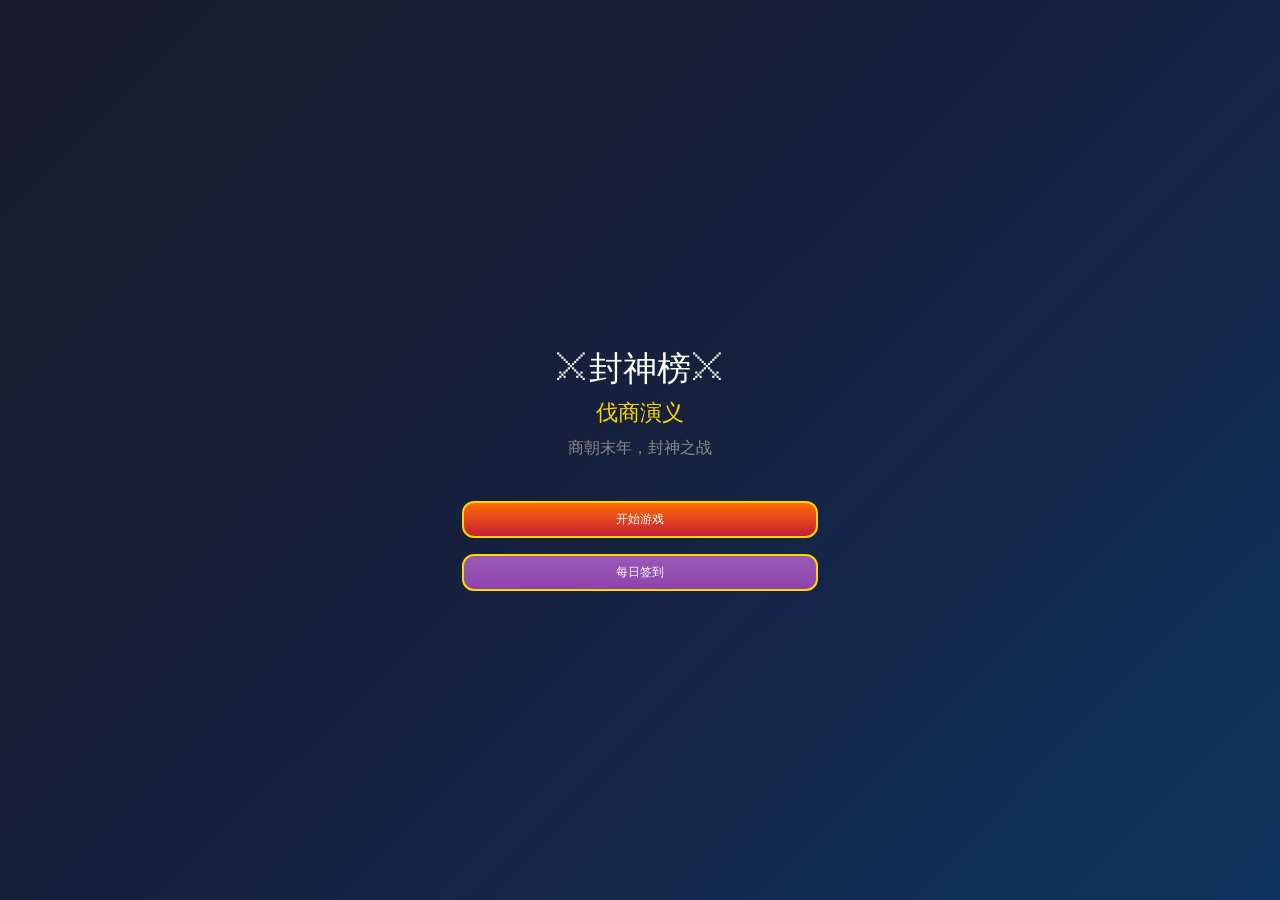
==== commit 53db7530: "feat: 实现PVP匹配系统和排行榜功能" ====
--- a/target/classes/static/index.html
+++ b/target/classes/static/index.html
@@ -2,611 +2,546 @@
 <html lang="zh-CN">
 <head>
 <meta charset="UTF-8">
-<meta name="viewport" content="width=device-width,initial-scale=1,user-scalable=no">
+<meta name="viewport" content="width=device-width,initial-scale=1">
 <title>封神榜 - 伐商演义</title>
 <style>
 *{margin:0;padding:0;box-sizing:border-box}
-body{font-family:"Microsoft YaHei";background:#0a0a15;color:#fff;overflow-x:hidden}
-#app{max-width:480px;margin:0 auto;min-height:100vh;position:relative}
-
-/* 顶部导航 */
-.top-nav{position:sticky;top:0;background:linear-gradient(180deg,#1a1a2e,#0a0a15);padding:10px 15px;z-index:100;display:flex;justify-content:space-between;align-items:center;border-bottom:1px solid #333}
-.top-nav .logo{font-size:16px;color:#ffd700;font-weight:bold}
-.top-nav .res{display:flex;gap:12px;font-size:12px}
-.top-nav .res span{display:flex;align-items:center;gap:3px}
-
-/* 顶部功能折叠菜单 */
-.func-menu{background:#151520;border-bottom:1px solid #333;padding:8px 10px;display:flex;gap:8px;overflow-x:auto;scrollbar-width:none}
-.func-menu::-webkit-scrollbar{display:none}
-.func-item{padding:6px 12px;background:rgba(255,255,255,0.05);border-radius:15px;font-size:11px;white-space:nowrap;cursor:pointer;border:1px solid transparent;transition:0.2s}
-.func-item.active{background:rgba(255,215,0,0.15);border-color:#ffd700;color:#ffd700}
-
-/* 主内容区 */
-.main{padding:10px;padding-bottom:70px}
-
-/* 卡片 */
-.card{background:#151520;border-radius:10px;padding:12px;margin-bottom:10px;border:1px solid #2a2a3a}
-.card-title{font-size:14px;color:#ffd700;margin-bottom:10px;display:flex;justify-content:space-between;align-items:center}
-.card-title .more{font-size:11px;color:#888}
-
-/* 伙伴网格 */
-.partner-grid{display:grid;grid-template-columns:repeat(3,1fr);gap:8px}
-.partner-card{background:#1a1a2a;border-radius:10px;padding:10px;text-align:center;border:2px solid transparent;cursor:pointer;transition:0.2s}
-.partner-card:active{transform:scale(0.95)}
-.partner-card.selected{border-color:#ffd700;box-shadow:0 0 10px rgba(255,215,0,0.3)}
-.partner-card.red{border-color:#e74c3c}
-.partner-card.orange{border-color:#e67e22}
-.partner-card.purple{border-color:#9b59b6}
-.partner-card.blue{border-color:#3498db}
-.partner-avatar{width:50px;height:50px;border-radius:50%;margin:0 auto 5px;background:#252535;display:flex;align-items:center;justify-content:center;font-size:22px}
-.partner-name{font-size:12px;margin:3px 0;white-space:nowrap;overflow:hidden;text-overflow:ellipsis}
-.partner-star{color:#ffd700;font-size:10px}
-.partner-stats{font-size:10px;color:#666}
-
-/* 按钮 */
-.btn{padding:8px 16px;border-radius:20px;font-size:12px;border:none;cursor:pointer}
-.btn-primary{background:linear-gradient(180deg,#ff6b00,#c41e3a);color:#fff;border:1px solid #ffd700}
-.btn-success{background:linear-gradient(180deg,#27ae60,#1e8449);color:#fff}
-.btn-secondary{background:rgba(255,255,255,0.1);color:#fff}
-
-/* 抽卡弹窗 */
-.gacha-modal{position:fixed;top:0;left:0;right:0;bottom:0;background:rgba(0,0,0,0.9);z-index:1000;display:none;justify-content:center;align-items:center}
-.gacha-modal.show{display:flex}
-.gacha-content{background:linear-gradient(180deg,#1a1a2e,#0a0a15);border:2px solid #ffd700;border-radius:15px;padding:20px;text-align:center;width:280px}
-.gacha-card{border:3px solid #e74c3c;border-radius:12px;padding:15px;margin:15px 0;background:#151520}
-.gacha-avatar{font-size:50px}
-.gacha-name{font-size:18px;color:#e74c3c;margin-top:10px}
-.gacha-info{font-size:12px;color:#888}
-
-/* 底部操作栏 */
-.bottom-bar{position:fixed;bottom:0;left:0;right:0;background:#151520;border-top:1px solid #333;padding:10px 15px;display:flex;gap:10px;max-width:480px;margin:0 auto}
-.bottom-bar .btn{flex:1;text-align:center}
-
-/* 队伍设置 */
-.team-list{display:flex;flex-direction:column;gap:8px}
-.team-item{background:#1a1a2a;border-radius:8px;padding:10px;display:flex;justify-content:space-between;align-items:center}
-.team-item .slots{display:flex;gap:5px}
-.team-slot{width:40px;height:40px;border-radius:50%;background:#252535;display:flex;align-items:center;justify-content:center;font-size:18px}
-
-/* 战斗区域 */
-.battle-area{background:#1a1a2a;border-radius:10px;padding:15px;min-height:150px}
-.battle-teams{display:flex;justify-content:space-between;align-items:center;margin-bottom:15px}
-.battle-team{display:flex;gap:5px}
-.battle-unit{width:35px;height:35px;border-radius:50%;background:#e74c3c;display:flex;align-items:center;justify-content:center}
-.battle-vs{color:#ffd700;font-size:20px}
-.battle-log{background:#0a0a15;border-radius:8px;padding:10px;height:80px;overflow-y:auto;font-size:11px;color:#888}
-
-/* 资源栏 */
-.resource-row{display:flex;justify-content:space-between;padding:8px 0;border-bottom:1px solid #2a2a3a}
-.resource-row:last-child{border:none}
-.resource-label{color:#888}
-.resource-value{color:#ffd700}
-
-/* 联盟列表 */
-.alliance-list{display:flex;flex-direction:column;gap:8px}
-.alliance-item{background:#1a1a2a;border-radius:8px;padding:12px;display:flex;justify-content:space-between;align-items:center}
-.alliance-info{display:flex;align-items:center;gap:10px}
-.alliance-icon{width:35px;height:35px;border-radius:50%;background:#9b59b6;display:flex;align-items:center;justify-content:center}
-.alliance-name{font-size:14px}
-.alliance-members{font-size:11px;color:#888}
-
-/* 赛季排行 */
-.rank-list{display:flex;flex-direction:column;gap:5px}
-.rank-item{display:flex;align-items:center;gap:10px;padding:8px;background:#1a1a2a;border-radius:8px}
-.rank-num{font-size:16px;color:#ffd700;width:25px}
-.rank-name{flex:1;font-size:13px}
-.rank-score{color:#e74c3c;font-size:12px}
-
-/* 提示 */
-.toast{position:fixed;top:50%;left:50%;transform:translate(-50%,-50%);background:rgba(0,0,0,0.9);color:#fff;padding:12px 24px;border-radius:8px;font-size:13px;z-index:2000;display:none}
-.toast.show{display:block;animation:fadeInOut 2s}
-@keyframes fadeInOut{0%{opacity:0}20%{opacity:1}80%{opacity:1}100%{opacity:0}}
-
-/* 加载 */
-.loading{text-align:center;padding:30px;color:#666}
-
-/* 空状态 */
-.empty{text-align:center;padding:40px 20px;color:#666}
-.empty-icon{font-size:40px;margin-bottom:10px}
+body{font-family:"Microsoft YaHei";background:linear-gradient(135deg,#1a1a2e,#16213e,#0f3460);min-height:100vh;color:#fff}
+#game-container{max-width:480px;margin:0 auto;min-height:100vh}
+.screen{display:none;min-height:100vh;flex-direction:column;padding:12px}
+.screen.active{display:flex}
+.title{font-size:22px;color:#ffd700;text-align:center;margin:10px 0}
+.btn{background:linear-gradient(180deg,#ff6b00,#c41e3a);border:2px solid #ffd700;color:#fff;padding:8px 14px;font-size:12px;border-radius:12px;margin:4px;cursor:pointer}
+.btn-small{padding:5px 10px;font-size:10px}
+.btn-green{background:linear-gradient(180deg,#27ae60,#1e8449)}
+.btn-purple{background:linear-gradient(180deg,#9b59b6,#8e44ad)}
+#title-screen{justify-content:center;align-items:center;text-align:center}
+.menu-buttons{display:flex;flex-direction:column;gap:8px;width:80%;margin-top:20px}
+.input-group{margin-bottom:10px}
+.input-group input{width:100%;padding:8px;border:2px solid #4a9eff;border-radius:6px;background:rgba(0,0,0,0.3);color:#fff;font-size:13px;text-align:center}
+.top-bar{display:flex;justify-content:space-between;padding:6px 10px;background:rgba(0,0,0,0.3);border-radius:6px;margin-bottom:8px;font-size:10px}
+.partner-list{display:grid;grid-template-columns:repeat(2,1fr);gap:6px;padding-bottom:55px}
+.partner-card{background:rgba(255,255,255,0.08);border-radius:8px;padding:8px;border:1px solid #333;position:relative}
+.partner-card.selected{border-color:#ffd700;background:rgba(255,215,0,0.1)}
+.star{display:flex;font-size:9px;margin:2px 0}
+.star span{color:#ffd700}
+.partner-header{display:flex;align-items:center;gap:6px}
+.partner-avatar{width:28px;height:28px;border-radius:50%;background:rgba(0,0,0,0.3);display:flex;align-items:center;justify-content:center;font-size:13px}
+.upgrade-btn{position:absolute;top:3px;right:3px;font-size:8px;padding:2px 5px;background:#27ae60;border-radius:5px}
+.star-btn{position:absolute;bottom:3px;right:3px;font-size:8px;padding:2px 5px;background:#9b59b6;border-radius:5px}
+.chapter-list,.quest-list,.achievement-list,.rank-list{display:flex;flex-direction:column;gap:6px;padding-bottom:55px}
+.chapter-card,.quest-card,.achievement-card,.rank-card{background:rgba(255,255,255,0.08);border-radius:8px;padding:8px;display:flex;justify-content:space-between;align-items:center}
+.quest-card.completed,.achievement-card.completed{opacity:0.6}
+.bottom-nav{display:flex;justify-content:space-around;padding:6px;background:rgba(0,0,0,0.5);position:fixed;bottom:0;width:100%;max-width:480px}
+.nav-item{display:flex;flex-direction:column;align-items:center;font-size:8px;color:#888;cursor:pointer;padding:3px 6px}
+.nav-item.active{color:#ffd700}
+.modal{display:none;position:fixed;top:0;left:0;width:100%;height:100%;background:rgba(0,0,0,0.85);justify-content:center;align-items:center;z-index:1000}
+.modal.active{display:flex}
+.modal-content{background:#1a1a2e;border:2px solid #ffd700;border-radius:12px;padding:12px;max-width:280px;text-align:center}
+.shop-items,.treasure-list{display:flex;flex-direction:column;gap:6px;padding-bottom:55px}
+.shop-card,.treasure-card{background:rgba(255,255,255,0.08);border-radius:8px;padding:8px;display:flex;align-items:center;gap:8px}
+#battle-screen{padding:8px}
+.battle-field{flex:1;display:flex;flex-direction:column;justify-content:space-between}
+.battle-side{display:flex;flex-direction:column;gap:4px;margin:6px 0}
+.battle-unit{display:flex;align-items:center;gap:6px;padding:4px 8px;background:rgba(0,0,0,0.3);border-radius:4px}
+.battle-unit.enemy{flex-direction:row-reverse}
+.unit-avatar{width:24px;height:24px;border-radius:50%;background:rgba(255,0,0,0.2);display:flex;align-items:center;justify-content:center;font-size:11px}
+.unit-hp-bar{width:40px;height:3px;background:#333;border-radius:2px;overflow:hidden}
+.unit-hp-fill{height:100%;background:linear-gradient(90deg,#e74c3c,#f39c12);transition:width 0.3s}
+.battle-actions{display:grid;grid-template-columns:repeat(2,1fr);gap:4px;padding:8px;background:rgba(0,0,0,0.4);border-radius:8px;margin-top:6px}
+.skill-btn{padding:6px;border-radius:4px;font-size:10px;cursor:pointer;border:none}
+.skill-btn.normal{background:#3498db;color:#fff}
+.skill-btn.skill{background:#9b59b6;color:#fff}
+.skill-btn.ultimate{background:linear-gradient(180deg,#e74c3c,#c0392b);color:#ffd700;grid-column:span 2}
+.battle-log{font-size:9px;color:#aaa;text-align:center;padding:6px;max-height:40px;overflow-y:auto}
+.gacha-card{background:linear-gradient(180deg,#1a1a2e,#0d1b2a);border:3px solid #ffd700;border-radius:12px;padding:12px;margin:10px 0}
+.gacha-avatar{font-size:30px}
+.gacha-name{color:#ffd700;font-weight:bold;margin-top:4px}
+.toast{position:fixed;top:12%;left:50%;transform:translateX(-50%);background:rgba(0,0,0,0.9);color:#ffd700;padding:8px 14px;border-radius:14px;z-index:2000;border:1px solid #ffd700;font-size:11px}
+.tab-content{display:none}
+.tab-content.active{display:block}
+.signin-grid{display:grid;grid-template-columns:repeat(7,1fr);gap:4px;margin:10px 0}
+.signin-day{aspect-ratio:1;background:rgba(255,255,255,0.1);border-radius:6px;display:flex;align-items:center;justify-content:center;font-size:9px}
+.signin-day.received{background:#27ae60}
+.signin-day.today{border:2px solid #ffd700}
+.quest-reward{font-size:9px;color:#ffd700}
+.formation-grid{display:grid;grid-template-columns:repeat(3,1fr);gap:6px;padding-bottom:55px}
+.formation-card{background:rgba(255,255,255,0.08);border-radius:8px;padding:8px;text-align:center;border:1px solid #333}
+.formation-card.selected{border-color:#ffd700;background:rgba(255,215,0,0.15)}
+.formation-card .name{font-size:12px;color:#ffd700;margin-bottom:4px}
+.formation-card .bonus{font-size:9px;color:#aaa}
+.position-row{display:flex;gap:6px;margin:8px 0;padding:8px;background:rgba(0,0,0,0.3);border-radius:8px}
+.position-row .label{width:40px;font-size:10px;color:#888;text-align:center}
+.position-slots{display:flex;gap:4px;flex:1}
+.position-slot{width:36px;height:36px;background:rgba(255,255,255,0.1);border-radius:6px;display:flex;align-items:center;justify-content:center;font-size:14px;border:1px dashed #444}
+.position-slot.filled{background:rgba(255,215,0,0.2);border:1px solid #ffd700}
 </style>
 </head>
 <body>
-<div id="app">
-
-<!-- 登录页 -->
-<div id="page-login" class="page">
-    <div style="text-align:center;padding-top:60px">
-        <div style="font-size:60px">⚔️</div>
-        <div style="font-size:24px;color:#ffd700;margin:15px 0">封神榜</div>
-        <div style="color:#888;margin-bottom:30px">伐商演义</div>
-    </div>
-    <div style="padding:20px">
-        <input type="text" id="login-user" placeholder="账号" style="width:100%;padding:12px;background:#151520;border:1px solid #333;border-radius:8px;color:#fff;margin-bottom:10px">
-        <button class="btn btn-secondary" style="width:100%;margin-top:10px" onclick="showRegister()">注册账号</button>
-    </div>
-</div>
-
-<!-- 注册页 -->
-<div id="page-register" class="page" style="display:none">
-    <div style="text-align:center;padding-top:40px">
-        <div style="font-size:24px;color:#ffd700;margin:15px 0">注册账号</div>
-    </div>
-    <div style="padding:20px">
-        <input type="text" id="reg-user" placeholder="账号" style="width:100%;padding:12px;background:#151520;border:1px solid #333;border-radius:8px;color:#fff;margin-bottom:10px">
-        <input type="password" id="reg-pwd" placeholder="密码" style="width:100%;padding:12px;background:#151520;border:1px solid #333;border-radius:8px;color:#fff;margin-bottom:10px">
-        <input type="text" id="reg-name" placeholder="昵称" style="width:100%;padding:12px;background:#151520;border:1px solid #333;border-radius:8px;color:#fff;margin-bottom:15px">
-        <button class="btn btn-primary" style="width:100%;padding:12px" onclick="register()">注册</button>
-        <button class="btn btn-secondary" style="width:100%;margin-top:10px" onclick="showLogin()">返回登录 style="width:100%;padding:12px;background:#151520;border:1px solid #333;border-radius:8px;color:#fff;margin-bottom:15px">
-        <button class="btn btn-primary" style="width:100%;padding:12px" onclick="login()">登录</button>
-    </div>
-</div>
-
-<!-- 首页 -->
-<div id="page-home" class="page" style="display:none">
-    <!-- 顶部资源 -->
-    <div class="top-nav">
-        <div class="logo">⚔️ 封神榜</div>
-        <div class="res">
-            <span>💰<span id="gold">0</span></span>
-            <span>💎<span id="lingqi">0</span></span>
-        </div>
-    </div>
-    
-    <!-- 功能菜单 -->
-    <div class="func-menu">
-        <div class="func-item active" data-page="partners" onclick="switchPage(this)">伙伴</div>
-        <div class="func-item" data-page="teams" onclick="switchPage(this)">队伍</div>
-        <div class="func-item" data-page="battle" onclick="switchPage(this)">战斗</div>
-        <div class="func-item" data-page="alliance" onclick="switchPage(this)">联盟</div>
-        <div class="func-item" data-page="season" onclick="switchPage(this)">赛季</div>
-        <div class="func-item" data-page="skills" onclick="switchPage(this)">技能
-        <div class="func-item" data-page="shop" onclick="switchPage(this)">商店
-        <div class="func-item" data-page="quest" onclick="switchPage(this)">任务
-        <div class="func-item" data-page="rank" onclick="switchPage(this)">排行
-        <div class="func-item" data-page="resource" onclick="switchPage(this)">资源</div>
-    </div>
-    
-    <!-- 主内容 -->
-    <div class="main">
-        <!-- 伙伴页 -->
-        <div id="page-partners" class="page-content">
-            <div class="card">
-                <div class="card-title">
-                    我的伙伴
-                    <button class="btn btn-primary" onclick="gacha()">抽卡</button>
-                </div>
-                <div class="partner-grid" id="partner-list"></div>
-            </div>
-        </div>
-        
-        <!-- 队伍页 -->
-        <div id="page-teams" class="page-content" style="display:none">
-            <div class="card">
-                <div class="card-title">队伍设置</div>
-                <div class="team-list" id="team-list"></div>
-            </div>
-        </div>
-        
-        <!-- 战斗页 -->
-        <div id="page-battle" class="page-content" style="display:none">
-            <div class="card">
-                <div class="card-title">战斗模拟</div>
-                <div class="battle-area">
-                    <div class="battle-teams">
-                        <div class="battle-team" id="battle-team1"></div>
-                        <div class="battle-vs">VS</div>
-                        <div class="battle-team" id="battle-team2"></div>
-                    </div>
-                    <div class="battle-log" id="battle-log">点击下方按钮开始战斗</div>
-                </div>
-            </div>
-            <div style="display:grid;grid-template-columns:1fr 1fr;gap:10px">
-                <button class="btn btn-primary" onclick="doBattle()">开始战斗</button>
-                <button class="btn btn-success" onclick="simBattle()">阵容模拟</button>
-            </div>
-        </div>
-        
-        <!-- 联盟页 -->
-        <div id="page-alliance" class="page-content" style="display:none">
-            <div class="card">
-                <div class="card-title">
-                    联盟
-                    <button class="btn btn-secondary" onclick="createAlliance()">创建</button>
-                </div>
-                <div class="alliance-list" id="alliance-list"></div>
-            </div>
-        </div>
-        
-        <!-- 赛季页 -->
-        <div id="page-season" class="page-content" style="display:none">
-            <div class="card">
-                <div class="card-title">封神榜</div>
-                <div class="rank-list" id="rank-list"></div>
-            </div>
-            <div class="card">
-                <div class="card-title">我的战功</div>
-                <div id="my-credit"></div>
-            </div>
-        </div>
-        
-        
-        <!-- 技能页 -->
-        <div id="page-skills" class="page-content" style="display:none">
-            <div class="card">
-                <div class="card-title">我的技能</div>
-                <div class="partner-grid" id="my-skill-list"></div>
-            </div>
-            <div class="card">
-                <div class="card-title">可兑换技能</div>
-                <div class="partner-grid" id="skill-list"></div>
-            </div>
-        </div>
-        
-        <!-- 商店页 -->
-        <div id="page-shop" class="page-content" style="display:none">
-            <div class="card">
-                <div class="card-title">道具商店</div>
-                <div id="shop-list"></div>
-            </div>
-        </div>
-        
-        <!-- 任务页 -->
-        <div id="page-quest" class="page-content" style="display:none">
-            <div class="card">
-                <div class="card-title">每日任务</div>
-                <div id="quest-list"></div>
-            </div>
-        </div>
-        
-        <!-- 排行页 -->
-        <div id="page-rank" class="page-content" style="display:none">
-            <div class="card">
-                <div class="card-title">战力排行</div>
-                <div id="power-rank"></div>
-            </div>
-        </div>
-
-<!-- 资源页 -->
-        <div id="page-resource" class="page-content" style="display:none">
-            <div class="card">
-                <div class="card-title">资源产出</div>
-                <div class="resource-row"><span class="resource-label">🍚 粮食</span><span class="resource-value" id="res-food">0</span></div>
-                <div class="resource-row"><span class="resource-label">🪵 木材</span><span class="resource-value" id="res-wood">0</span></div>
-                <div class="resource-row"><span class="resource-label">⛏️ 铁矿</span><span class="resource-value" id="res-iron">0</span></div>
-                <div class="resource-row"><span class="resource-label">💰 金币</span><span class="resource-value" id="res-gold">0</span></div>
-            </div>
-            <div class="card">
-                <div class="card-title">建筑</div>
-                <div id="building-list"></div>
-            </div>
-        </div>
-    </div>
-    
-    <!-- 底部操作栏 -->
-    <div class="bottom-bar">
-        <button class="btn btn-secondary" onclick="refresh()">刷新</button>
-        <button class="btn btn-primary" onclick="gacha()">抽卡</button>
-    </div>
-</div>
-
-</div>
-
-<!-- 抽卡弹窗 -->
-<div class="gacha-modal" id="gacha-modal" onclick="closeGacha(event)">
-    <div class="gacha-content">
-        <div class="gacha-card">
-            <div class="gacha-avatar" id="gacha-avatar">⚔️</div>
-            <div class="gacha-name" id="gacha-name">武将名</div>
-            <div class="gacha-info" id="gacha-info">阵营 · 品质 · 兵种</div>
-        </div>
-        <button class="btn btn-primary" onclick="closeGacha()">确定</button>
-    </div>
-</div>
-
-<!-- 提示 -->
-<div class="toast" id="toast"></div>
-
+<div id="game-container">
+<div id="title-screen" class="screen active">
+<div style="font-size:34px;margin-top:40px">⚔封神榜⚔</div>
+<div class="title" style="margin-top:6px">伐商演义</div>
+<div style="color:#888;margin-bottom:18px">商朝末年，封神之战</div>
+<div class="menu-buttons">
+<button class="btn" onclick="startGame()">开始游戏</button>
+<button class="btn btn-purple" onclick="showSignin()">每日签到</button>
+</div>
+</div>
+<div id="create-screen" class="screen">
+<div class="title">创建角色</div>
+<div class="input-group" style="max-width:220px;margin:0 auto"><input type="text" id="player-name" placeholder="输入你的名字" maxlength="8"></div>
+<button class="btn" onclick="createCharacter()">进入游戏</button>
+</div>
+<div id="main-screen" class="screen">
+<div class="top-bar"><span>💎 <span id="lingqi">0</span></span><span>💰 <span id="gold">0</span></span><span>⚔ <span id="zhanli">0</span></span></div>
+<div id="tab-partners" class="tab-content active"><div style="margin-bottom:6px;font-size:10px;color:#888">点击选择 | ↑升级 | ★升星</div><div id="partners-list" class="partner-list"></div></div>
+<div id="tab-battle" class="tab-content"><div id="chapter-list" class="chapter-list"></div></div>
+<div id="tab-treasures" class="tab-content"><div id="treasure-list" class="treasure-list"></div></div>
+<div id="tab-shop" class="tab-content"><div id="shop-list" class="shop-items"></div></div>
+<div id="tab-practice" class="tab-content"><div id="practice-list"></div></div><div id="tab-quests" class="tab-content"><div id="quest-list" class="quest-list"></div></div>
+<div id="tab-build" class="tab-content"><div id="build-list"></div></div><div id="tab-achievement" class="tab-content"><div id="achievement-list" class="achievement-list"></div></div>
+<div id="tab-rank" class="tab-content"><div id="rank-list" class="rank-list"></div></div>
+<div id="tab-formation" class="tab-content"><div id="formation-list"></div></div>
+<div class="bottom-nav">
+<div class="nav-item active" onclick="showTab('partners')"><span style="font-size:14px">👥</span><span>伙伴</span></div>
+<div class="nav-item" onclick="showTab('battle')"><span style="font-size:14px">⚔</span><span>战斗</span></div>
+<div class="nav-item" onclick="showTab('treasures')"><span style="font-size:14px">🔮</span><span>法宝</span></div>
+<div class="nav-item" onclick="showTab('quests')"><span style="font-size:14px">📋</span><span>任务</span></div>
+<div class="nav-item" onclick="showTab('rank')"><span style="font-size:14px">🏆</span><span>排行</span></div>
+<div class="nav-item" onclick="showTab('practice')"><span style="font-size:14px">📈</span><span>修炼</span></div>
+<div class="nav-item" onclick="showTab('build')"><span style="font-size:14px">🏰</span><span>内政</span></div>
+<div class="nav-item" onclick="showTab('formation')"><span style="font-size:14px">🛡️</span><span>阵型</span></div>
+</div>
+</div>
+<div id="battle-screen" class="screen">
+<div style="text-align:center;margin-bottom:4px"><span id="battle-title" style="color:#ffd700;font-weight:bold">战斗</span></div>
+<div class="battle-field"><div class="battle-side" id="enemy-side"></div><div class="battle-log" id="battle-log">战斗开始！</div><div class="battle-side" id="player-side"></div></div>
+<div class="battle-actions" id="battle-actions">
+<button class="skill-btn normal" onclick="battleAttack()">⚔ 普攻</button>
+<button class="skill-btn skill" onclick="battleSkill()">✨ 技能</button>
+<button class="skill-btn ultimate" onclick="battleUltimate()">🔥 大招</button>
+</div>
+<button class="btn btn-small" onclick="exitBattle()" style="margin-top:4px">← 返回</button>
+</div>
+<div id="signin-screen" class="screen">
+<div class="title" style="font-size:18px">每日签到</div>
+<div class="signin-grid" id="signin-grid"></div>
+<button class="btn" onclick="doSignin()" id="signin-btn">签到</button>
+<button class="btn btn-small" onclick="showScreen('main-screen')" style="margin-top:8px">返回</button>
+</div>
+</div>
+<div id="modal" class="modal" onclick="closeModal()">
+<div class="modal-content" onclick="event.stopPropagation()">
+<h3 id="modal-title" style="color:#ffd700;margin-bottom:8px">提示</h3>
+<p id="modal-text" style="margin-bottom:10px"></p>
+<div id="modal-buttons"></div>
+</div>
+</div>
 <script>
-const API = '/api';
-let playerId = localStorage.playerId || 0;
-
-// 显示提示
-function toast(msg) {
-    const t = document.getElementById('toast');
-    t.textContent = msg;
-    t.classList.add('show');
-    setTimeout(() => t.classList.remove('show'), 2000);
-}
-
-// 切换功能页
-function switchPage(el) {
-    document.querySelectorAll('.func-item').forEach(i => i.classList.remove('active'));
-    el.classList.add('active');
-    const page = el.dataset.page;
-    document.querySelectorAll('.page-content').forEach(p => p.style.display = 'none');
-    document.getElementById('page-' + page).style.display = 'block';
-    loadPageData(page);
-}
-
-// 加载页面数据
-function loadPageData(page) {
-    if(page === 'partners') loadPartners();
-    if(page === 'teams') loadTeams();
-    if(page === 'battle') loadBattle();
-    if(page === 'alliance') loadAlliance();
-    if(page === 'season') loadSeason();
-    if(page === 'resource') loadResource();
-    if(page === 'skills') loadSkills();
-    if(page === 'shop') loadShop();
-    if(page === 'quest') loadQuest();
-    if(page === 'rank') loadRank();
-}
-
-// 登录
-function showRegister() {
-    document.getElementById('page-login').style.display = 'none';
-    document.getElementById('page-login').style.display = 'none';
-    document.getElementById('page-register').style.display = 'block';
-}
-
-function showLogin() {
-    document.getElementById('page-register').style.display = 'none';
-    document.getElementById('page-login').style.display = 'block';
-}
-
-function register() {
-    const u = document.getElementById('reg-user').value;
-    const p = document.getElementById('reg-pwd').value;
-    const n = document.getElementById('reg-name').value || u;
-    if(!u || !p) return alert('请输入账号密码');
-    
-    fetch(API + '/player/register', {
-        method: 'POST', headers: {'Content-Type': 'application/json'},
-        body: JSON.stringify({username: u, password: p, name: n})
-    }).then(r => r.json()).then(function(r) {
-        if(r.success) {
-            playerId = r.playerId;
-            document.getElementById('page-register').style.display = 'none';
-            document.getElementById('page-login').style.display = 'none';
-            document.getElementById('page-home').style.display = 'block';
-            initPlayerData(playerId);
-        } else {
-            alert(r.message || '注册失败');
-        }
-    }).catch(function(e) {
-        alert('注册失败: ' + e);
-    });
-}
-
-function login() {
-    const u = document.getElementById('login-user').value;
-    const p = document.getElementById('login-pwd').value;
-    if(!u || !p) return toast('请输入账号密码');
-    
-    const r = fetch(API + '/player/login', {
-        method: 'POST', headers: {'Content-Type': 'application/json'},
-        body: JSON.stringify({username: u, password: p})
-    }).then(r => r.json());
-    
-    if(r.success) {
-        playerId = r.playerId;
-        // 初始化玩家数据
-        initPlayerData(playerId);;
-        localStorage.playerId = playerId;
-        document.getElementById('page-login').style.display = 'none';
-        document.getElementById('page-home').style.display = 'block';
-        loadAll();
-    } else {
-        toast(r.message || '登录失败');
-    }
-}
-
-// 加载所有数据
-// 初始化玩家数据
-function initPlayerData(pid) {
-    try {
-        // 创建城池
-        fetch(API + '/city/create', {
-            method: 'POST', headers: {'Content-Type': 'application/json'},
-            body: JSON.stringify({playerId: pid, name: '主城'})
-        });
-        // 初始化资源
-        fetch(API + '/resource/init', {
-            method: 'POST', headers: {'Content-Type': 'application/json'},
-            body: JSON.stringify({playerId: pid, cityId: 1})
-        });
-        // 初始化建筑
-        fetch(API + '/building/init?cityId=1', {method: 'POST'});
-        // 初始化队伍
-        for(let i=0; i<5; i++) {
-            fetch(API + '/team/create', {
-                method: 'POST', headers: {'Content-Type': 'application/json'},
-                body: JSON.stringify({playerId: pid, cityId: 1, teamIndex: i})
-            });
-        }
-    } catch(e) {}
-}
-
-function loadAll() {
-    const r = fetch(API + '/player/' + playerId).then(r => r.json());
-    if(r.success) {
-        document.getElementById('gold').textContent = r.gold || 0;
-        document.getElementById('lingqi').textContent = r.lingqi || 0;
-    }
-    loadPartners();
-}
-
-// 加载伙伴
-function loadPartners() {
-    const r = fetch(API + '/gacha/partners/' + playerId).then(r => r.json());
-    const list = document.getElementById('partner-list');
-    if(!r.partners || r.partners.length === 0) {
-        list.innerHTML = '<div class="empty"><div class="empty-icon">👥</div>暂无伙伴<br>点击抽卡获取</div>';
-        return;
-    }
-    list.innerHTML = r.partners.map(p => `
-        <div class="partner-card ${p.quality}" onclick="showPartner(${p.partnerId})">
-            <img class="partner-avatar" src="https://api.dicebear.com/9.x/initials/svg?seed=${p.name}&backgroundColor=${getColor(p.quality)}&textColor=fff" onerror="this.src='⚔️'">
-            <div class="partner-name">${p.name}</div>
-            <div class="partner-star">${'★'.repeat(p.star)}</div>
-            <div class="partner-stats">攻${p.atk}</div>
-        </div>
-    `).join('');
-}
-
-function getColor(q) {
-    return q === 'red' ? 'e74c3c' : q === 'orange' ? 'e67e22' : q === 'purple' ? '9b59b6' : '3498db';
-}
-
-// 抽卡
-function gacha() {
-    const r = fetch(API + '/gacha/draw', {
-        method: 'POST', headers: {'Content-Type': 'application/json'},
-        body: JSON.stringify({playerId: playerId, type: 'single'})
-    }).then(r => r.json());
-    
-    if(r.success && r.partner) {
-        const p = r.partner;
-        document.getElementById('gacha-avatar').innerHTML = `<img src="https://api.dicebear.com/9.x/initials/svg?seed=${p.name}&backgroundColor=${getColor(p.quality)}&textColor=fff">`;
-        document.getElementById('gacha-name').textContent = p.name;
-        document.getElementById('gacha-info').textContent = p.faction + ' · ' + p.quality + ' · ' + p.type;
-        document.getElementById('gacha-modal').classList.add('show');
-        loadPartners();
-        loadAll();
-    } else {
-        toast(r.message || '抽卡失败');
-    }
-}
-
-function closeGacha(e) {
-    if(e && e.target !== e.currentTarget) return;
-    document.getElementById('gacha-modal').classList.remove('show');
-}
-
-// 加载队伍
-function loadTeams() {
-    const r = fetch(API + '/team/list?playerId=' + playerId).then(r => r.json());
-    const list = document.getElementById('team-list');
-    if(!r.teams || r.teams.length === 0) {
-        list.innerHTML = '<div class="empty">暂无队伍</div>';
-        return;
-    }
-    list.innerHTML = r.teams.map((t,i) => `
-        <div class="team-item">
-            <div>队伍${i+1}</div>
-            <div class="team-slots">
-                ${(t.partners || []).map(p => p ? `<div class="team-slot">${p.name ? p.name.charAt(0) : '?'}</div>` : '<div class="team-slot">+</div>').join('')}
-            </div>
-        </div>
-    `).join('');
-}
-
-// 战斗
-function doBattle() {
-    document.getElementById('battle-log').innerHTML = '战斗进行中...';
-    const r = fetch(API + '/war/simulate', {
-        method: 'POST', headers: {'Content-Type': 'application/json'},
-        body: JSON.stringify({team1:[1,2],team2:[1,2]})
-    }).then(r => r.json());
-    
-    if(r.success) {
-        document.getElementById('battle-log').innerHTML = r.battle.logs.join('<br>');
-    }
-}
-
-function simBattle() {
-    const r = fetch(API + '/war/simulate?team1=1,2&team2=1,2', {method:'POST'}).then(r => r.json());
-    if(r.success) toast('模拟完成');
-}
-
-// 联盟
-function loadAlliance() {
-    const r = fetch(API + '/alliance/list').then(r => r.json());
-    const list = document.getElementById('alliance-list');
-    list.innerHTML = (r.alliances || []).map(a => `
-        <div class="alliance-item">
-            <div class="alliance-info">
-                <div class="alliance-icon">${a.icon || '⚔️'}</div>
-                <div>
-                    <div class="alliance-name">${a.name}</div>
-                    <div class="alliance-members">${a.memberCount || 0}/20人</div>
-                </div>
-            </div>
-            <button class="btn btn-secondary" onclick="joinAlliance(${a.id})">加入</button>
-        </div>
-    `).join('') || '<div class="empty">暂无联盟</div>';
-}
-
-function joinAlliance(id) {
-    const r = fetch(API + '/alliance/join', {
-        method: 'POST', headers: {'Content-Type': 'application/json'},
-        body: JSON.stringify({playerId: playerId, allianceId: id})
-    }).then(r => r.json());
-    toast(r.success ? '加入成功' : r.message);
-}
-
-function createAlliance() {
-    const name = prompt('请输入联盟名称:');
-    if(name) {
-        fetch(API + '/alliance/create', {
-            method: 'POST', headers: {'Content-Type': 'application/json'},
-            body: JSON.stringify({playerId: playerId, name: name})
-        }).then(r => r.json()).then(r => {
-            toast(r.success ? '创建成功' : r.message);
-            loadAlliance();
-        });
-    }
-}
-
-// 赛季
-function loadSeason() {
-    const r = fetch(API + '/season/ranking').then(r => r.json());
-    const list = document.getElementById('rank-list');
-    list.innerHTML = (r.ranking || []).map((t,i) => `
-        <div class="rank-item">
-            <div class="rank-num">${i+1}</div>
-            <div class="rank-name">玩家${t.playerId}</div>
-            <div class="rank-score">${t.credit}战功</div>
-        </div>
-    `).join('') || '<div class="empty">暂无排行';
-    
-    const c = fetch(API + '/season/credit?playerId=' + playerId).then(r => r.json());
-    document.getElementById('my-credit').innerHTML = c.success ? `战功: ${c.credit} | 击杀: ${c.kills}` : '暂无战功';
-}
-
-// 资源
-function loadResource() {
-    const r = fetch(API + '/resource/my?playerId=' + playerId + '&cityId=1').then(r => r.json());
-    if(r.success && r.resource) {
-        document.getElementById('res-food').textContent = r.resource.food || 0;
-        document.getElementById('res-wood').textContent = r.resource.wood || 0;
-        document.getElementById('res-iron').textContent = r.resource.iron || 0;
-        document.getElementById('res-gold').textContent = r.resource.gold || 0;
-    }
-    
-    const b = fetch(API + '/building/list?cityId=1').then(r => r.json());
-    if(b.success) {
-        document.getElementById('building-list').innerHTML = (b.buildings || []).map(b => `
-            <div class="resource-row">
-                <span class="resource-label">${b.type}</span>
-                <span class="resource-value">Lv.${b.level}</span>
-            </div>
-        `).join('');
-    }
-}
-
-// 刷新
-function refresh() {
-    loadAll();
-    toast('已刷新');
-}
-
-// 启动
-if(playerId) {
-    document.getElementById('page-login').style.display = 'none';
-    document.getElementById('page-home').style.display = 'block';
-    loadAll();
-}
+var GAME_DATA={
+partners:[
+{id:1,name:"哪吒",icon:"🔥",quality:"red",type:"骑",troops:10000,atk:180,int:85,lead:90,speed:95,politics:30,military:95,charm:70,growth:{atk:8,int:4,lead:5},skills:["火尖枪","莲花护体"]},
+{id:2,name:"杨戬",icon:"🐕",quality:"red",type:"步",troops:10000,atk:160,int:80,lead:85,speed:90,politics:40,military:90,charm:60,growth:{atk:7,int:3,lead:4},skills:["八九玄功","天眼通"]},
+
+{id:3,name:"雷震子",icon:"⚡",quality:"purple",type:"骑",troops:8000,atk:150,int:60,lead:70,speed:100,growth:{atk:6,int:2,lead:3},skills:["风雷棍"]},
+{id:4,name:"姜子牙",icon:"📜",quality:"orange",type:"策",troops:8000,atk:60,int:140,lead:95,speed:70,growth:{atk:2,int:7,lead:5},skills:["打神鞭","封神榜"]},
+{id:5,name:"金吒",icon:"🗡️",quality:"purple",type:"骑",troops:8000,atk:145,int:50,lead:75,speed:85,growth:{atk:5,int:2,lead:3},skills:["遁龙桩"]},
+{id:6,name:"木吒",icon:"🎋",quality:"purple",type:"步",troops:8000,atk:140,int:45,lead:70,speed:83,growth:{atk:5,int:2,lead:3},skills:["吴钩剑"]},
+{id:7,name:"李靖",icon:"🏰",quality:"purple",type:"步",troops:9000,atk:120,int:55,lead:85,speed:60,growth:{atk:4,int:2,lead:5},skills:["玲珑宝塔"]},
+{id:8,name:"纣王",icon:"👑",quality:"orange",type:"步",troops:12000,atk:170,int:70,lead:95,speed:65,growth:{atk:7,int:3,lead:5},skills:["天子剑","帝王之气"]},
+{id:9,name:"妲己",icon:"🦊",quality:"orange",type:"策",troops:6000,atk:50,int:200,lead:60,speed:110,growth:{atk:2,int:8,lead:3},skills:["魅惑","倾城之貌"]},
+{id:10,name:"申公豹",icon:"🐆",quality:"orange",type:"策",troops:8000,atk:55,int:165,lead:75,speed:88,growth:{atk:2,int:7,lead:3},skills:["开天珠"]},
+{id:11,name:"赵公明",icon:"💰",quality:"orange",type:"步",troops:10000,atk:175,int:60,lead:80,speed:75,growth:{atk:7,int:2,lead:4},skills:["定海珠"]},
+{id:12,name:"闻仲",icon:"👁️",quality:"orange",type:"步",troops:11000,atk:150,int:65,lead:90,speed:70,growth:{atk:6,int:3,lead:5},skills:["雌雄双鞭"]}
+],
+treasures:[
+{id:1,name:"乾坤圈",icon:"⭕",bonus:"暴击+15%",hp:200,atk:30},
+{id:2,name:"风火轮",icon:"🔥",bonus:"速度+20",hp:100,atk:20},
+{id:3,name:"混天绫",icon:"🟥",bonus:"防御+10%",hp:150,atk:15},
+{id:4,name:"打神鞭",icon:"📿",bonus:"伤害+20%",hp:120,atk:40},
+{id:5,name:"杏黄旗",icon:"🟡",bonus:"防御+25%",hp:200,atk:20},
+{id:6,name:"封神榜",icon:"📜",bonus:"全属性+10%",hp:300,atk:50}
+],
+chapters:[
+{id:1,name:"第一章",title:"陈塘关",desc:"哪吒闹海",enemies:[{name:"巡海夜叉",troops:3000,atk:30,int:20,lead:20,icon:"👹"},{name:"敖丙",troops:8000,atk:80,int:40,lead:50,icon:"🐉"}],reward:{lingqi:100,gold:50}},
+{id:2,name:"第二章",title:"渭水河",desc:"姜子牙下山",enemies:[{name:"渔夫",troops:4000,atk:40,int:20,lead:25,icon:"🎣"},{name:"樵夫",troops:4500,atk:45,int:20,lead:25,icon:"🪓"}],reward:{lingqi:150,gold:80}},
+{id:3,name:"第三章",title:"西岐",desc:"文王访贤",enemies:[{name:"纣使",troops:5000,atk:50,int:30,lead:35,icon:"👮"},{name:"官兵",troops:6000,atk:60,int:30,lead:40,icon:"💂"}],reward:{lingqi:200,gold:100}},
+{id:4,name:"第四章",title:"佳梦关",desc:"魔家四将",enemies:[{name:"魔礼青",troops:8000,atk:90,int:50,lead:60,icon:"🌿"},{name:"魔礼红",troops:8500,atk:95,int:50,lead:65,icon:"🔥"}],reward:{lingqi:300,gold:150}},
+{id:5,name:"第五章",title:"青龙关",desc:"哼哈二将",enemies:[{name:"郑伦",troops:9000,atk:100,int:60,lead:70,icon:"🤨"},{name:"陈奇",troops:9500,atk:105,int:60,lead:70,icon:"😤"}],reward:{lingqi:350,gold:180}},
+{id:6,name:"第六章",title:"汜水关",desc:"余元余化",enemies:[{name:"余化",troops:10000,atk:120,int:70,lead:80,icon:"⚔️"},{name:"余元",troops:12000,atk:130,int:80,lead:90,icon:"🧙"}],reward:{lingqi:400,gold:200}}
+],
+shop:[
+{id:1,name:"灵气100",icon:"💎",price:10},
+{id:2,name:"金币500",icon:"💰",price:10},
+{id:3,name:"单抽",icon:"🎫",price:50},
+{id:4,name:"十连抽",icon:"🎫",price:450},
+{id:5,name:"首充6元",icon:"🎁",price:6,first:true},
+{id:6,name:"月卡30元",icon:"📅",price:30,monthly:true}
+],
+quests:[
+{id:1,name:"初战告捷",desc:"完成第一章",reward:{lingqi:50},req:{chapter:1}},
+{id:2,name:"伙伴招募",desc:"拥有5个伙伴",reward:{lingqi:100},req:{partners:5}},
+{id:3,name:"战力提升",desc:"总战力达到1000",reward:{lingqi:150},req:{zhanli:1000}},
+{id:4,name:"连续挑战",desc:"完成3场战斗",reward:{gold:100},req:{battles:3}},
+{id:5,name:"法宝收集",desc:"拥有3件法宝",reward:{lingqi:200},req:{treasures:3}}
+],
+achievements:[
+{id:1,name:"初入江湖",desc:"创建角色",icon:"⭐",reward:50},
+{id:2,name:"首战告捷",desc:"完成第一章",icon:"⚔️",reward:100},
+{id:3,name:"伙伴入手",desc:"拥有5个伙伴",icon:"👥",reward:100},
+{id:4,name:"法宝收藏",desc:"拥有3件法宝",icon:"🔮",reward:150},
+{id:5,name:"连续签到",desc:"签到7天",icon:"📅",reward:200},
+{id:6,name:"战力过万",desc:"总战力达到10000",icon:"💪",reward:300},
+{id:7,name:"封神之战",desc:"完成最终章",icon:"🏆",reward:500},
+{id:8,name:"收集全套",desc:"收集所有伙伴",icon:"📚",reward:1000}
+],
+signinRewards:[50,80,100,150,200,300,500]
+};
+var PRACTICE_DATA=[{attr:"atk",name:"武力",cost:30,bonus:10},{attr:"def",name:"防御",cost:30,bonus:8},{attr:"hp",name:"生命",cost:20,bonus:50}];var BUILD_DATA=[{id:1,name:"民居",base:10},{id:2,name:"灵田",base:10}];
+var state={name:"",lingqi:200,gold:100,partners:[],treasures:[],selectedPartners:[],currentChapter:0,battle:null,signin:{days:0,lastDate:""},quests:[],achievements:[],battleCount:0,firstPaid:false,monthlyPaid:false,gachaCount:0};
+
+function init(){
+var s=localStorage.getItem("fengshen_save");
+if(s){state=JSON.parse(s);if(state.name)showScreen("main-screen")}
+renderAll();
+}
+function save(){localStorage.setItem("fengshen_save",JSON.stringify(state))}
+function showScreen(id){
+document.querySelectorAll(".screen").forEach(function(x){x.classList.remove("active")});
+document.getElementById(id).classList.add("active");
+if(id==="signin-screen")renderSignin();
+}
+function showSignin(){showScreen("signin-screen");}
+function showTab(tab,e){
+document.querySelectorAll(".nav-item").forEach(function(x){x.classList.remove("active")});
+if(e&&e.target)e.target.closest(".nav-item").classList.add("active");
+document.querySelectorAll(".tab-content").forEach(function(x){x.classList.remove("active")});
+document.getElementById("tab-"+tab).classList.add("active");
+if(tab==="partners")renderPartners();
+else if(tab==="battle")renderChapters();
+else if(tab==="treasures")renderTreasures();
+else if(tab==="quests")renderQuests();
+else if(tab==="achievement")renderAchievements();
+else if(tab==="rank")renderRank();
+else if(tab==="practice")renderPractice();
+else if(tab==="build")renderBuildings();
+else if(tab==="formation")renderFormation();
+}
+function upgrade(id){var b=BUILD_DATA.find(function(x){return x.id===id});var my=state.buildings.find(function(x){return x.id===id});if(!my)my={id:id,level:1};var cost=Math.floor(b.base*Math.pow(1.5,my.level));if(state.lingqi<cost){alert('灵气不足');return;}state.lingqi-=cost;my.level++;renderBuildings();document.getElementById('lingqi').textContent=state.lingqi;}
+function renderAll(){
+document.getElementById("lingqi").textContent=state.lingqi;
+document.getElementById("gold").textContent=state.gold;
+document.getElementById("zhanli").textContent=calcZhanli();
+renderPartners();renderChapters();renderTreasures();renderQuests();renderAchievements();renderRank();
+}
+function calcZhanli(){
+return state.partners.reduce(function(s,p){return s+(p.hp||0)+(p.atk||0)*2;},0)+(state.name.length||0)*10;
+}
+
+function renderPartners(){
+var list=document.getElementById("partners-list");
+if(state.partners.length===0){
+list.innerHTML='<div style="grid-column:span2;text-align:center;padding:20px;color:#888">暂无伙伴<br><button class="btn" style="margin-top:10px" onclick="gacha()">抽卡</button></div>';
+return;
+}
+list.innerHTML=state.partners.map(function(p,i){
+var sel=state.selectedPartners.indexOf(i)>=0;
+var cost=Math.floor(50*Math.pow(1.5,p.level||1));
+var starCost=Math.floor(200*Math.pow(2,p.star||0));
+var stars="★".repeat(p.star||0);
+var pd=GAME_DATA.partners.find(function(x){return x.name===p.name})||{};return'<div class="partner-card '+(sel?"selected":"")+'" onclick="togglePartner('+i+')"><div class="partner-header"><div class="partner-avatar">'+p.icon+'</div><div><div style="font-weight:bold;font-size:11px">'+p.name+'</div><div style="font-size:8px;color:#888">'+(pd.type||'步')+' | Lv.'+(p.level||1)+'</div></div></div><div style="font-size:9px"><span>⚔'+p.atk+'</span> <span>🧠'+(pd.intelligence||70)+'</span></div><div style="font-size:8px">政'+(pd.politics||30)+' 军'+(pd.military||60)+'</div>'+(p.skills&&p.skills[0]?'<div style="font-size:8px;color:#9b59b6">'+p.skills[0]+'</div>':'')+'<button class="upgrade-btn" onclick="event.stopPropagation();upgradePartner('+i+')">↑'+cost+'</button><button class="upgrade-btn" style="background:#9b59b6" onclick="event.stopPropagation();exchangeSkill('+i+')">换技能</button></div>';
+}).join("");
+}
+function togglePartner(idx){
+var i=state.selectedPartners.indexOf(idx);
+if(i>=0)state.selectedPartners.splice(i,1);
+else if(state.selectedPartners.length<3)state.selectedPartners.push(idx);
+else{showToast("最多选择5个伙伴");return;}
+save();renderPartners();checkQuests();
+}
+function upgradePartner(idx){
+var p=state.partners[idx];
+var cost=Math.floor(50*Math.pow(1.5,p.level||1));
+if(state.lingqi<cost){showModal("升级","灵气不足，需要"+cost+"灵气");return;}
+state.lingqi-=cost;
+p.level=(p.level||0)+1;
+p.troops=Math.floor((p.troops||8000)*1.1);
+p.atk=Math.floor(p.atk*1.1);
+save();renderAll();
+showToast(p.name+" 升级到 Lv."+p.level);
+checkQuests();
+}
+function starPartner(idx){
+var p=state.partners[idx];
+if((p.star||0)>=5){showToast("最高5星");return;}
+var cost=Math.floor(200*Math.pow(2,p.star||0));
+if(state.lingqi<cost){showModal("升星","灵气不足，需要"+cost+"灵气");return;}
+state.lingqi-=cost;
+p.star=(p.star||0)+1;
+p.troops=Math.floor((p.troops||8000)*1.3);
+p.atk=Math.floor(p.atk*1.3);
+save();renderAll();
+showToast(p.name+" 升星到 "+p.star+"★");
+checkQuests();
+}
+
+function gacha(){
+if(state.lingqi<50){showModal("提示","灵气不足，需要50灵气");return;}
+state.lingqi-=50;
+var r=Math.random(),q;
+if(r<0.03)q="red";else if(r<0.15)q="orange";else if(r<0.40)q="purple";else q="blue";
+var cand=GAME_DATA.partners.filter(function(p){if(q==="red")return p.quality==="red";if(q==="orange")return p.quality==="orange"||p.quality==="red";if(q==="purple")return p.quality==="purple"||p.quality==="orange"||p.quality==="red";return true});
+var p=cand[Math.floor(Math.random()*cand.length)];
+var np={troops:p.troops||10000,atk:p.atk,int:p.int||70,lead:p.lead||70,speed:p.speed,politics:30,military:60,charm:40,icon:p.icon,name:p.name,quality:p.quality,skills:[p.skills?p.skills[0]:""],level:1,star:0,type:p.type};
+state.partners.push(np);
+if(state.selectedPartners.length<3)state.selectedPartners.push(state.partners.length-1);
+save();renderAll();showGachaResult(p);checkQuests();
+}
+function showGachaResult(p){
+var c={red:"#e74c3c",orange:"#e67e22",purple:"#9b59b6",blue:"#3498db"};
+document.getElementById("modal-title").textContent="抽卡结果";
+document.getElementById("modal-text").innerHTML='<div class="gacha-card" style="border-color:'+c[p.quality]+'"><div class="gacha-avatar">'+p.icon+'</div><div class="gacha-name">'+p.name+'</div><div style="font-size:9px;color:'+c[p.quality]+'">'+p.quality.toUpperCase()+'品质</div></div>';
+document.getElementById("modal-buttons").innerHTML='<button class="btn" onclick="closeModal()">确定</button>';
+document.getElementById("modal").classList.add("active");
+}
+
+function renderChapters(){
+var list=document.getElementById("chapter-list");
+list.innerHTML=GAME_DATA.chapters.map(function(c){
+return'<div class="chapter-card"><div><div style="font-weight:bold">'+c.name+'</div><div style="font-size:9px;color:#888">'+c.title+" - "+c.desc+'</div></div><div><button class="btn btn-small" onclick="startBattle('+c.id+')">战斗</button></div></div>';
+}).join("");
+}
+
+function renderTreasures(){
+var list=document.getElementById("treasure-list");
+list.innerHTML=GAME_DATA.treasures.map(function(t){
+var owned=state.treasures.some(function(x){return x.id===t.id});
+var btn=owned?"✓ 已领":"<button class='btn btn-small' onclick='getTreasure("+t.id+")'>领取</button>";
+return'<div class="treasure-card"><div style="font-size:18px">'+t.icon+'</div><div style="flex:1"><div style="font-weight:bold;font-size:10px">'+t.name+'</div><div style="font-size:8px;color:#ffd700">'+t.bonus+'</div></div>'+btn+"</div>";
+}).join("");
+}
+function getTreasure(id){
+var t=GAME_DATA.treasures.find(function(x){return x.id===id});
+if(state.treasures.some(function(x){return x.id===id})){showToast("已有此法宝");return;}
+state.treasures.push(t);save();renderAll();showToast("获得法宝 "+t.name);checkQuests();
+}
+
+function exchangeSkill(i){var p=state.partners[i];if(!p)return;var pd=GAME_DATA.partners.find(function(x){return x.name===p.name});if(!pd||!pd.skills||pd.skills.length<2){alert('该武将暂无其他技能');return;}var cur=p.skills[0]||'';var others=pd.skills.filter(function(s){return s!==cur});if(others.length===0){alert('暂无可兑换技能');return;}var newSkill=others[Math.floor(Math.random()*others.length)];var cost=500;if(state.lingqi<cost){alert('需要500灵气');return;}state.lingqi-=cost;p.skills=[newSkill];renderPartners();document.getElementById('lingqi').textContent=state.lingqi;}
+function renderPractice(){var l=document.getElementById("practice-list");if(!l)return;l.innerHTML=state.partners.map(function(p,i){var atk=p.practice&&p.practice.atk||0;var def=p.practice&&p.practice.def||0;var hp=p.practice&&p.practice.troops||0;return"<div style='background:rgba(255,255,255,0.1);padding:10px;margin:4px 0;border-radius:8px'><b>"+p.icon+" "+p.name+"</b><br><button onclick=practice("+i+",0)>武力+"+atk+" (30)</button> <button onclick=practice("+i+",1)>防御+"+def+" (30)</button> <button onclick=practice("+i+",2)>生命+"+hp+" (20)</button></div>"}).join("");}
+function practice(i,t){var p=state.partners[i];if(!p)return;var cost=t==2?20:30;if(state.lingqi<cost){alert('灵气不足');return;}state.lingqi-=cost;if(!p.practice)p.practice={};p.practice[['atk','def','hp'][t]]=(p.practice[['atk','def','hp'][t]]||0)+(t==2?50:(t==0?10:8));renderPractice();document.getElementById('lingqi').textContent=state.lingqi;}
+function renderBuildings(){var l=document.getElementById("build-list");if(!l)return;if(!state.buildings)state.buildings=BUILD_DATA.map(function(b){return{id:b.id,level:1}});l.innerHTML=BUILD_DATA.map(function(b){var my=state.buildings.find(function(x){return x.id===b.id})||{level:1};var cost=Math.floor(b.base*Math.pow(1.5,my.level));return"<div style='background:rgba(255,255,255,0.1);padding:10px;margin:4px 0;border-radius:8px;display:flex;justify-content:space-between'><span><b>"+b.name+"</b> Lv"+my.level+"<br>产+"+Math.floor(b.base*my.level)+"/h</span><button onclick=upgrade("+b.id+")>升级"+cost+"</button></div>"}).join("");}
+function renderQuests(){
+var list=document.getElementById("quest-list");
+list.innerHTML=GAME_DATA.quests.map(function(q){
+var done=isQuestComplete(q);
+return'<div class="quest-card '+(done?"completed":"")+'"><div><div style="font-weight:bold;font-size:11px">'+q.name+'</div><div style="font-size:9px;color:#888">'+q.desc+'</div></div><div style="text-align:right"><div class="quest-reward">💎'+(q.reward.lingqi||q.reward.gold||0)+'</div>'+(done&&!q.completed?'<button class="btn btn-small btn-green" onclick="claimQuest('+q.id+')">领取</button>':(q.completed?'✓':''))+"</div></div>";
+}).join("");
+}
+function isQuestComplete(q){
+if(q.req.chapter&&state.battleCount>=q.req.chapter)return true;
+if(q.req.partners&&state.partners.length>=q.req.partners)return true;
+if(q.req.zhanli&&calcZhanli()>=q.req.zhanli)return true;
+if(q.req.treasures&&state.treasures.length>=q.req.treasures)return true;
+if(q.req.battles&&state.battleCount>=q.req.battles)return true;
+return false;
+}
+function claimQuest(id){
+var q=GAME_DATA.quests.find(function(x){return x.id===id});
+if(!isQuestComplete(q))return;
+state.lingqi+=q.reward.lingqi||0;state.gold+=q.reward.gold||0;q.completed=true;save();renderAll();showToast("任务完成！+"+q.reward.lingqi+"灵气");
+}
+function checkQuests(){renderQuests();}
+
+function renderAchievements(){
+var list=document.getElementById("achievement-list");
+list.innerHTML=GAME_DATA.achievements.map(function(a){
+var done=a.completed||isAchievementComplete(a);
+return'<div class="achievement-card '+(done?"completed":"")+'"><div style="font-size:16px">'+a.icon+'</div><div style="flex:1"><div style="font-weight:bold;font-size:11px">'+a.name+'</div><div style="font-size:9px;color:#888">'+a.desc+'</div></div><div style="font-size:9px;color:'+(done?"#27ae60":"#ffd700")+'">'+(done?"✓":"💎"+a.reward)+"</div></div>";
+}).join("");
+}
+function isAchievementComplete(a){
+if(a.id===1)return state.name!=="";
+if(a.id===2)return state.battleCount>=1;
+if(a.id===3)return state.partners.length>=5;
+if(a.id===4)return state.treasures.length>=3;
+if(a.id===5)return state.signin.days>=7;
+if(a.id===6)return calcZhanli()>=10000;
+if(a.id===7)return state.battleCount>=6;
+if(a.id===8)return state.partners.length>=12;
+return false;
+}
+
+function renderRank(){
+var list=document.getElementById("rank-list");
+var ranks=[
+{no:1,name:"战力榜",val:calcZhanli(),icon:"⚔️"},
+{no:2,name:"伙伴榜",val:state.partners.length,icon:"👥"},
+{no:3,name:"法宝榜",val:state.treasures.length,icon:"🔮"},
+{no:4,name:"签到榜",val:state.signin.days,icon:"📅"}
+];
+list.innerHTML=ranks.map(function(r){
+return'<div class="rank-card"><div class="rank-num" style="width:20px;font-size:11px;font-weight:bold;color:#ffd700">'+r.no+'</div><div style="font-size:14px">'+r.icon+'</div><div style="flex:1"><div style="font-size:11px">'+r.name+'</div><div style="font-size:9px;color:#888">'+r.val+'</div></div></div>';
+}).join("");
+}
+
+function renderSignin(){
+var g=document.getElementById("signin-grid");
+var today=new Date().toDateString();
+var canSign=state.signin.lastDate!==today;
+g.innerHTML=GAME_DATA.signinRewards.map(function(r,i){
+var received=i<state.signin.days%7;
+var todayi=i===state.signin.days%7;
+return'<div class="signin-day '+(received?"received":"")+' '+(todayi&&canSign?"today":"")+'">'+(received?"✓":r)+"</div>";
+}).join("");
+document.getElementById("signin-btn").disabled=!canSign;
+document.getElementById("signin-btn").textContent=canSign?"签到":"今日已签到";
+}
+function doSignin(){
+var today=new Date().toDateString();
+if(state.signin.lastDate===today)return;
+state.signin.days++;state.signin.lastDate=today;
+var reward=GAME_DATA.signinRewards[state.signin.days%7];
+state.lingqi+=reward;save();renderAll();showToast("签到成功！+"+reward+"灵气");checkQuests();
+}
+
+function renderShop(){
+var list=document.getElementById("shop-list");
+list.innerHTML=GAME_DATA.shop.map(function(s){
+var txt=s.name;
+if(s.first&&state.firstPaid)txt="✓ 已购买";
+if(s.monthly&&state.monthlyPaid)txt="✓ 已购买";
+return'<div class="shop-card"><div style="font-size:16px">'+s.icon+'</div><div style="flex:1"><div style="font-weight:bold;font-size:11px">'+txt+'</div></div><button class="btn btn-small" onclick="buy('+s.id+')">'+s.price+"元</button></div>";
+}).join("");
+}
+function buy(id){
+if(id===5){
+if(state.firstPaid){showModal("首充","已购买过首充礼包");return;}
+if(confirm("确认支付6元购买首充礼包？")){state.firstPaid=true;state.lingqi+=500;state.partners.push({name:"杨戬",icon:"🐕",quality:"red",hp:1100,atk:160,speed:90,skills:["八九玄功"],level:1,star:0});showToast("购买成功！获得500灵气+杨戬！");save();renderAll();}
+return;
+}
+if(id===6){
+if(state.monthlyPaid){showToast("月卡已购买");return;}
+if(confirm("确认支付30元购买月卡？")){state.monthlyPaid=true;state.lingqi+=3000;showToast("购买成功！获得3000灵气！");save();renderAll();}
+return;
+}
+showModal("购买","此功能需要真实支付");
+}
+
+function startGame(){if(state.name){showScreen("main-screen");showScreen("signin-screen");}else showScreen("create-screen");}
+function createCharacter(){
+var name=document.getElementById("player-name").value.trim()||"阐教弟子";
+state.name=name;
+state.partners.push({name:"哪吒",icon:"🔥",quality:"red",type:"骑",hp:1200,atk:180,def:80,speed:95,politics:30,military:95,lead:90,charm:70,intelligence:85,skills:["火尖枪"],level:1,star:0});
+
+state.selectedPartners=[0];save();showScreen("main-screen");renderAll();showToast("欢迎 "+name+"！获得初始伙伴哪吒！");
+}
+function showModal(txt,tit){document.getElementById("modal-title").textContent=tit||"提示";document.getElementById("modal-text").textContent=txt;document.getElementById("modal-buttons").innerHTML="<button class=\"btn\" onclick=\"closeModal()\">确定</button>";document.getElementById("modal").classList.add("active")}
+function closeModal(){document.getElementById("modal").classList.remove("active")}
+function showToast(msg){var t=document.createElement("div");t.className="toast";t.textContent=msg;document.body.appendChild(t);setTimeout(function(){t.remove()},2000)}
+function startBattle(chapterId){if(state.selectedPartners.length===0){showModal("提示","请先选择至少1个伙伴上阵");return;}var chapter=GAME_DATA.chapters.find(function(c){return c.id===chapterId});state.currentChapter=chapterId;state.battle={chapter:chapterId,turn:1,playerUnits:state.selectedPartners.map(function(i){var p=state.partners[i];return{name:p.name,icon:p.icon,currentTroops:p.troops||10000,maxTroops:p.troops||10000,atk:p.atk,int:p.int||70,lead:p.lead||70,isPlayer:true}}),enemyUnits:chapter.enemies.map(function(e){return{name:e.name,icon:e.icon,currentTroops:e.troops||5000,maxTroops:e.troops||5000,atk:e.atk||50,int:e.int||30,lead:e.lead||30,isPlayer:false}}),log:["战斗开始！"]};showScreen("battle-screen");document.getElementById("battle-title").textContent=chapter.title;renderBattle()}
+function renderBattle(){var b=state.battle;document.getElementById("enemy-side").innerHTML=b.enemyUnits.filter(function(u){return u.currentTroops>0}).map(function(u){return"<div class=\"battle-unit enemy\"><div class=\"unit-avatar\">"+u.icon+"</div><div style=\"flex:1\"><div style=\"font-size:11px\">"+u.name+"</div><div class=\"unit-hp-bar\"><div class=\"unit-hp-fill\" style=\"width:"+(u.currentTroops/u.maxTroops*100)+"%\"></div></div></div></div>"}).join("");document.getElementById("player-side").innerHTML=b.playerUnits.filter(function(u){return u.currentTroops>0}).map(function(u){return"<div class=\"battle-unit\"><div class=\"unit-avatar\" style=\"background:rgba(0,100,255,0.2)\">"+u.icon+"</div><div style=\"flex:1\"><div style=\"font-size:11px\">"+u.name+"</div><div class=\"unit-hp-bar\"><div class=\"unit-hp-fill\" style=\"width:"+(u.currentTroops/u.maxTroops*100)+"%\"></div></div></div></div>"}).join("");document.getElementById("battle-log").innerHTML=b.log.slice(-3).join("<br>");var pa=b.playerUnits.filter(function(u){return u.currentTroops>0}).length;var ea=b.enemyUnits.filter(function(u){return u.currentTroops>0}).length;if(ea===0){battleWin();return;}if(pa===0){battleLose();return;}}
+function battleAttack(){var b=state.battle;var pl=b.playerUnits.filter(function(u){return u.currentTroops>0});var en=b.enemyUnits.filter(function(u){return u.currentTroops>0});if(pl.length===0||en.length===0)return;var att=pl[Math.floor(Math.random()*pl.length)];var tgt=en[Math.floor(Math.random()*en.length)];var dmg=Math.max(1,Math.floor((att.atk||0)*(1-(tgt.lead||0)/((tgt.lead||0)+200))));tgt.currentTroops=Math.max(0,tgt.currentTroops-dmg);b.log.push("⚔ "+att.name+" 物理攻击 "+tgt.name+"，造成 "+dmg+" 伤害(武力"+att.atk+"-"+"统率"+tgt.lead+")");if(tgt.currentTroops>0){var eAtt=en[Math.floor(Math.random()*en.length)];var eTgt=pl[Math.floor(Math.random()*pl.length)];var eDmg=Math.max(1,Math.floor((eAtt.atk||0)*(1-(eTgt.lead||0)/((eTgt.lead||0)+200))));eTgt.currentTroops=Math.max(0,eTgt.currentTroops-eDmg);b.log.push("💢 "+eAtt.name+" 反击 "+eTgt.name+"，造成 "+eDmg+" 伤害")}b.turn++;renderBattle()}
+function battleSkill(){var b=state.battle;var pl=b.playerUnits.filter(function(u){return u.currentTroops>0});var en=b.enemyUnits.filter(function(u){return u.currentTroops>0});if(pl.length===0||en.length===0)return;var att=pl[Math.floor(Math.random()*pl.length)];var tgt=en[Math.floor(Math.random()*en.length)];var dmg=Math.max(1,Math.floor((att.int||70)*(1-(tgt.int||30)/((tgt.int||30)+200))));tgt.currentTroops=Math.max(0,tgt.currentTroops-dmg);b.log.push("✨ "+att.name+" 法术技能，重创 "+tgt.name+"，造成 "+dmg+" 伤害(智力"+att.int+"-"+"法防"+tgt.int+")");if(tgt.currentTroops>0){var eAtt=en[Math.floor(Math.random()*en.length)];var eTgt=pl[Math.floor(Math.random()*pl.length)];var eDmg=Math.max(1,Math.floor((eAtt.atk||0)*(1-(eTgt.lead||0)/((eTgt.lead||0)+200))));eTgt.currentTroops=Math.max(0,eTgt.currentTroops-eDmg);b.log.push("💢 "+eAtt.name+" 反击 "+eTgt.name+"，造成 "+eDmg+" 伤害")}b.turn++;renderBattle()}
+function battleUltimate(){var b=state.battle;var pl=b.playerUnits.filter(function(u){return u.currentTroops>0});var en=b.enemyUnits.filter(function(u){return u.currentTroops>0});if(pl.length===0||en.length===0)return;var td=0;pl.forEach(function(att){en.forEach(function(tgt){if(tgt.currentTroops>0){var d=Math.max(1,Math.floor((att.atk||0)*2*(1-(tgt.lead||0)/((tgt.lead||0)+200))));tgt.currentTroops=Math.max(0,tgt.currentTroops-d);td+=d}})});b.log.push("🔥 "+pl.map(function(p){return p.name;}).join("、")+" 发动合体大招，造成 "+td+" 群体伤害！");var eAtt=en.find(function(u){return u.currentTroops>0});if(eAtt){var eTgt=pl[Math.floor(Math.random()*pl.length)];var eDmg=Math.max(1,Math.floor((eAtt.atk||0)*(1-(eTgt.lead||0)/((eTgt.lead||0)+200))));eTgt.currentTroops=Math.max(0,eTgt.currentTroops-eDmg);b.log.push("💢 "+eAtt.name+" 反击 "+eTgt.name+"，造成 "+eDmg+" 伤害")}b.turn++;renderBattle()}
+function battleWin(){var c=GAME_DATA.chapters.find(function(x){return x.id===state.currentChapter});state.lingqi+=c.reward.lingqi;state.gold+=c.reward.gold;state.battleCount++;save();document.getElementById("battle-log").innerHTML="<span style=\"color:#ffd700\">🎉 战斗胜利！</span>";document.getElementById("battle-actions").innerHTML="<div style=\"grid-column:span 3;text-align:center;padding:10px\"><div style=\"color:#ffd700;margin-bottom:10px\">获得 "+c.reward.lingqi+"灵气 "+c.reward.gold+"金币</div><button class=\"btn\" onclick=\"exitBattle()\">返回</button></div>";checkQuests()}
+function battleLose(){document.getElementById("battle-log").innerHTML="<span style=\"color:#e74c3c\">💀 战斗失败！</span>";document.getElementById("battle-actions").innerHTML="<div style=\"grid-column:span 3;text-align:center;padding:10px\"><button class=\"btn\" onclick=\"startBattle(state.currentChapter)\">重新挑战</button><button class=\"btn\" onclick=\"exitBattle()\">返回</button></div>"}
+function exitBattle(){state.battle=null;showScreen("main-screen");renderAll()}
+
+// 阵型系统
+var formationTypes=[
+{name:"锋矢阵",bonus:"攻击+15% 速度+10%",icon:"🔺"},
+{name:"八卦阵",bonus:"防御+15% 闪避+10%",icon:"☯"},
+{name:"鹤翼阵",bonus:"治疗+20% 生命+10%",icon:"🪶"},
+{name:"鱼鳞阵",bonus:"防御+10% 生命+15%",icon:"🐟"},
+{name:"雁行阵",bonus:"速度+20% 暴击+10%",icon:"🪨"},
+{name:"长蛇阵",bonus:"闪避+15% 速度+10%",icon:"🐍"}
+];
+
+function renderFormation(){
+var list=document.getElementById("formation-list");
+var current=state.formation||{type:"锋矢阵",front:[],back:[]};
+var html='<div style="font-size:11px;color:#888;margin-bottom:8px">选择阵型类型</div>';
+html+='<div class="formation-grid">';
+formationTypes.forEach(function(f){
+var sel=current.type===f.name?" selected":"";
+html+='<div class="formation-card'+sel+'" onclick="selectFormation(\''+f.name+'\')">';
+html+='<div style="font-size:18px">'+f.icon+'</div>';
+html+='<div class="name">'+f.name+'</div>';
+html+='<div class="bonus">'+f.bonus+'</div></div>';
+});
+html+='</div>';
+html+='<div style="font-size:11px;color:#888;margin:12px 0 8px">阵型站位（点击伙伴图标放置）</div>';
+html+='<div class="position-row"><div class="label">前排<br><span style="font-size:8px;color:#666">(3人)</span></div>';
+html+='<div class="position-slots" id="front-slots">';
+for(var i=0;i<3;i++){
+var p=current.front[i];
+html+='<div class="position-slot'+(p?" filled":"")+'" onclick="togglePosition('+i+',\'front\')">'+(p?state.partners[p]?" "+state.partners[p].icon:"":"")+'</div>';
+}
+html+='</div></div>';
+html+='<div class="position-row"><div class="label">后排<br><span style="font-size:8px;color:#666">(3人)</span></div>';
+html+='<div class="position-slots" id="back-slots">';
+for(var j=0;j<3;j++){
+var q=current.back[j];
+html+='<div class="position-slot'+(q?" filled":"")+'" onclick="togglePosition('+j+',\'back\')">'+(q?state.partners[q]?" "+state.partners[q].icon:"":"")+'</div>';
+}
+html+='</div></div>';
+html+='<div style="text-align:center;margin-top:10px"><button class="btn" onclick="saveFormation()">保存阵型</button></div>';
+html+='<div style="font-size:10px;color:#888;margin-top:12px">💡 前排武将受击率更高，但获得防御+10%和伤害减免10%</div>';
+html+='<div style="font-size:10px;color:#888">💡 后排武将技能伤害+10%，暴击+5%</div>';
+list.innerHTML=html;
+renderFormationPartners();
+}
+
+function renderFormationPartners(){
+// 可拖拽的伙伴列表
+var list=document.getElementById("formation-list");
+var existing=list.querySelector('.partner-drag-list');
+if(existing)existing.remove();
+
+var html='<div style="font-size:11px;color:#888;margin:12px 0 6px">已拥有的伙伴（点击选择）</div>';
+html+='<div class="partner-list" style="padding-bottom:10px">';
+state.partners.forEach(function(p,i){
+html+='<div class="partner-card'+(state.formation&&(state.formation.front.includes(i)||state.formation.back.includes(i))?" selected":"")+'" onclick="addToFormation('+i+')">';
+html+='<div class="partner-avatar">'+p.icon+'</div>';
+html+='<div style="flex:1;font-size:10px"><div>'+p.name+'</div><div style="color:#888">'+p.type+'</div></div></div>';
+});
+html+='</div>';
+list.innerHTML+=html;
+}
+
+function selectFormation(type){
+if(!state.formation)state.formation={type:type,front:[],back:[]};
+state.formation.type=type;
+renderFormation();
+}
+
+function addToFormation(idx){
+if(!state.formation)state.formation={type:"锋矢阵",front:[],back:[]};
+var f=state.formation;
+// 找空位
+if(f.front.length<3)f.front.push(idx);
+else if(f.back.length<3)f.back.push(idx);
+else showToast("前排和后排已满");
+renderFormation();
+}
+
+function togglePosition(pos,row){
+if(!state.formation)return;
+var arr=row==="front"?state.formation.front:state.formation.back;
+if(arr[pos]!==undefined){
+arr.splice(pos,1);
+renderFormation();
+}
+}
+
+function saveFormation(){
+if(!state.formation)state.formation={type:"锋矢阵",front:[],back:[]};
+save();
+showToast("阵型已保存！");
+}
+
+init();
 </script>
 </body>
-</html>+</html>
